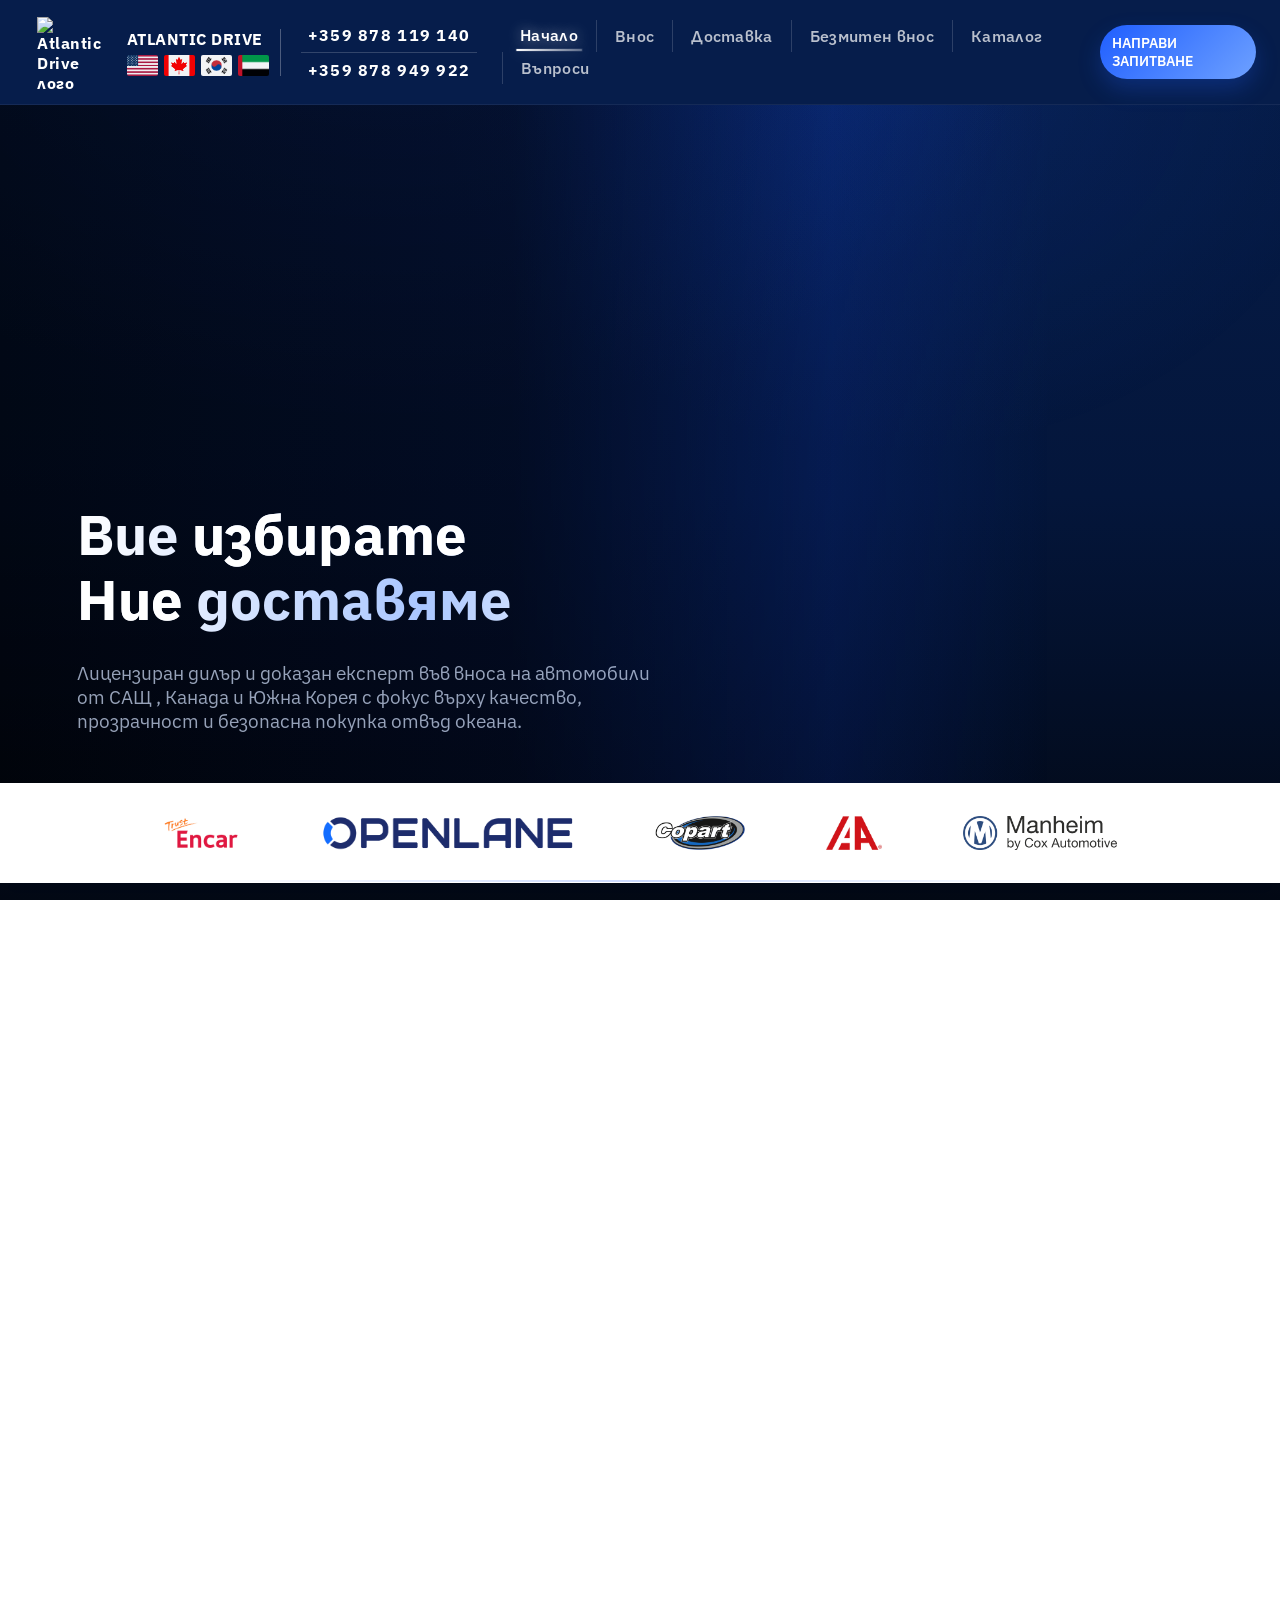
==== index.html @ a2f33e9f "Initial commit - AtlanticDrive Frontend" ====
﻿<!DOCTYPE html>
<html lang="bg" translate="no">
<head>
  <meta charset="utf-8" />
  <meta name="viewport" content="width=device-width, initial-scale=1" />

  <!-- Primary SEO (INDEX) -->
  <title>Atlantic Drive – Внос на автомобили от САЩ, Канада, Южна Корея и Дубай </title>
  <meta name="description" content="Atlantic Drive – внос на автомобили от САЩ, Канада, Южна Корея и ОАЕ. Проверка по VIN, калкулация на крайна цена, транспорт, митница, технотест и регистрация." />
  <meta name="robots" content="index,follow,max-image-preview:large,max-snippet:-1,max-video-preview:-1" />

  <!-- Language -->
  <meta http-equiv="content-language" content="bg" />
  <meta name="language" content="bg" />

  <!-- Canonical (HOME) -->
  <link rel="canonical" href="https://atlanticdrive.bg/" />

  <!-- Open Graph (Facebook/Messenger/Viber) -->
  <meta property="og:locale" content="bg_BG" />
  <meta property="og:type" content="website" />
  <meta property="og:site_name" content="Atlantic Drive" />
  <meta property="og:title" content="Atlantic Drive – Внос на автомобили от САЩ, Канада, Южна Корея и ОАЕ" />
  <meta property="og:description" content="Проверка по VIN, калкулация на крайна цена, транспорт, митница, технотест и регистрация. Внос под ключ." />
  <meta property="og:url" content="https://atlanticdrive.bg/" />
  <meta property="og:image" content="https://atlanticdrive.bg/Images/og-logo-neon-1200x630.png" />
  <meta property="og:image:secure_url" content="https://atlanticdrive.bg/Images/og-logo-neon-1200x630.png" />
  <meta property="og:image:type" content="image/png" />
  <meta property="og:image:width" content="1200" />
  <meta property="og:image:height" content="630" />

  <!-- Twitter -->
  <meta name="twitter:card" content="summary_large_image" />
  <meta name="twitter:title" content="Atlantic Drive – Внос на автомобили от САЩ, Канада, Южна Корея и ОАЕ" />
  <meta name="twitter:description" content="Проверка по VIN, калкулация на крайна цена, транспорт, митница, технотест и регистрация. Внос под ключ." />
  <meta name="twitter:image" content="https://atlanticdrive.bg/Images/og-logo-neon-1200x630.png" />

<!-- Icons / Theme -->
<link rel="icon" href="/favicon.ico" sizes="any" type="image/x-icon" />
<link rel="shortcut icon" href="/favicon.ico" type="image/x-icon" />
<link rel="icon" type="image/png" href="/favicon-32x32.png" sizes="32x32" />
<link rel="icon" type="image/png" href="/favicon-16x16.png" sizes="16x16" />
<link rel="apple-touch-icon" href="/apple-touch-icon.png" sizes="180x180" />
<link rel="manifest" href="/site.webmanifest" />
<meta name="theme-color" content="#0b0f14" />



  <!-- Performance: Fonts (еднократно) -->
  <link rel="preconnect" href="https://fonts.googleapis.com" />
  <link rel="preconnect" href="https://fonts.gstatic.com" crossorigin />
  <link href="https://fonts.googleapis.com/css2?family=IBM+Plex+Sans:wght@400;500;600;700&family=Inter:wght@400;600;800;900&display=swap" rel="stylesheet" />

  <!-- CSS -->
  <link rel="stylesheet" href="css/style.css?v=20260502-1224" />
  <link rel="stylesheet" href="css/vnos-po-porachka.css?v=20260502-1224" />

  <!-- Structured Data (JSON-LD) -->
  <script type="application/ld+json">
  {
    "@context": "https://schema.org",
    "@graph": [
      {
        "@type": "WebSite",
        "@id": "https://atlanticdrive.bg/#website",
        "name": "Atlantic Drive",
        "url": "https://atlanticdrive.bg/",
        "inLanguage": "bg"
      },
      {
        "@type": "Organization",
        "@id": "https://atlanticdrive.bg/#org",
        "name": "Atlantic Drive",
        "url": "https://atlanticdrive.bg/",
        "logo": {
          "@type": "ImageObject",
          "url": "https://atlanticdrive.bg/Images/LogoNeon.png"
        },
        "telephone": "+359878119140",
        "contactPoint": [
          {
            "@type": "ContactPoint",
            "telephone": "+359878119140",
            "contactType": "sales",
            "areaServed": "BG",
            "availableLanguage": ["bg"]
          }
        ],
        "sameAs": [
          "https://www.facebook.com/profile.php?id=61577808961262",
          "https://www.instagram.com/atlanticdrive.bg/"
        ]
      },
      {
        "@type": "AutoDealer",
        "@id": "https://atlanticdrive.bg/#dealer",
        "name": "Atlantic Drive",
        "url": "https://atlanticdrive.bg/",
        "image": "https://atlanticdrive.bg/Images/LogoNeon.png",
        "telephone": "+359878119140",
        "address": {
          "@type": "PostalAddress",
          "streetAddress": "кв. Горубляне, Софийски околовръстен път",
          "postalCode": "1000",
          "addressLocality": "София",
          "addressCountry": "BG"
        },
        "areaServed": [
          { "@type": "Country", "name": "Bulgaria" }
        ]
      },
      {
        "@type": "WebPage",
        "@id": "https://atlanticdrive.bg/#webpage",
        "name": "Atlantic Drive – Внос на автомобили",
        "url": "https://atlanticdrive.bg/",
        "isPartOf": { "@id": "https://atlanticdrive.bg/#website" },
        "about": { "@id": "https://atlanticdrive.bg/#dealer" },
        "inLanguage": "bg"
      }
    ]
  }
  </script>
</head>





<body>
<nav class="nav" role="navigation" aria-label="Главна навигация">
  <div class="nav-inner">
    <!-- Хамбургер бутон (вижда се само на телефон) -->
    <button class="nav-toggle" id="navToggle" aria-label="Отвори меню" aria-expanded="false" aria-controls="mobileMenu">
      <span></span>
      <span></span>
      <span></span>
    </button>

<!-- BRAND + PHONE (NEW STRUCTURE) -->
<div class="brand">
  <!-- Линк към началото (лого + име + флагове) -->
  <a class="brand-left" href="index.html#top">
    <div class="brand__logo brand__logo--img" aria-hidden="true">
      <img src="Images/LogoNeon.png" alt="Atlantic Drive лого">
    </div>

    <div class="brand-stack">
      <div class="brand__name">ATLANTIC&nbsp;DRIVE</div>

      <!-- Флагове ВЕЧЕ СА ПОД ИМЕТО -->
      <div class="brand-flags" aria-label="Държави">
        <img src="Images/USAFlag.webp" alt="САЩ" class="brand-flag">
        <img src="Images/canadaFlag.png" alt="Канада" class="brand-flag">
        <img src="Images/Korea.webp" alt="Южна Корея" class="brand-flag">
        <img src="Images/UAE.webp" alt="ОАЕ" class="brand-flag">
      </div>
    </div>
  </a>

  <div class="brand-phones" aria-label="Телефони за връзка">
    <a class="brand-phone" href="tel:+359878119140" aria-label="Обади се на +359 878 119 140">
      +359 878 119 140
    </a>
    <a class="brand-phone" href="tel:+359878949922" aria-label="Обади се на +359 878 949 922">
      +359 878 949 922
    </a>
  </div>
</div>


    <div class="menu" id="mobileMenu">
      <!-- 1) За нас -->
      <a href="index.html">Начало</a>
      <a href="vnos-po-porachka.html">Внос</a>
      <a href="dostavka-avtomobil.html">Доставка</a>
      <a href="bezmiten-vnos.html">Безмитен внос</a>
      <!-- 2) Внос на коли -->
      <a href="catalog.html">Каталог</a>

      <!-- 3) Въпроси -->
      <a href="#faq">Въпроси</a>
    </div>

    <!-- CTA -->
    <a class="cta" href="mailto:office@atlanticdrive.bg">НАПРАВИ ЗАПИТВАНЕ</a>
  </div>
</nav>


<!-- backdrop за мобилното меню -->
<div class="nav-backdrop" id="navBackdrop" hidden></div>

  <!-- HERO -->
  <header class="hero" id="top">
    <div class="hero__media" aria-hidden="true">
      <video
        id="heroVideo"
        class="hero-video"
        autoplay
        muted
        loop
        playsinline
        preload="metadata"
      >
        <source src="Images/vidu-video-3001451022504469.mp4" type="video/mp4">
      </video>
      <img class="hero-fallback" src="Images/hero-fallback.jpg" alt="Atlantic Drive – внос на автомобили">
      <div class="hero__scrim hero__scrim--split"></div>
      <div class="hero__media hero__media--cover" aria-hidden="true"></div>
    </div>

    <div class="hero__particles" aria-hidden="true">
      <span></span><span></span><span></span><span></span><span></span>
      <span></span><span></span><span></span><span></span><span></span>
    </div>

    <div class="hero__overlay">
      <div class="hero__copy">
        <h1 class="hero__h1">
          Вие <span>избирате<br> Ние</span> доставяме
        </h1>
        <p class="hero__lead">
          Лицензиран дилър и доказан експерт във вноса на автомобили от САЩ , Канада и Южна Корея с фокус върху качество, прозрачност и безопасна покупка отвъд океана.
        </p>
      </div>
    </div>
  </header>

  <!-- ✅ ЛЕНТА С ЛОГАТА НА АУКЦИОНИТЕ (точно под херото) -->
<section class="auction-strip" aria-label="Аукциони">
  <div class="auction-strip__inner">
    <!-- Смени src-овете с твоите реални файлове -->
    <img class="auction-strip__logo auction-strip__logo--encar" src="Images/auctions/viber_image_2026-04-27_21-42-04-893.png" alt="Encar" loading="lazy" decoding="async">
    <img class="auction-strip__logo" src="Images/auctions/viber_image_2025-12-20_12-50-32-731.png" alt="IAAI" loading="lazy" decoding="async">
    <img class="auction-strip__logo" src="Images/auctions/viber_image_2025-12-20_12-50-33-749.png" alt="Manheim" loading="lazy" decoding="async">
    <img class="auction-strip__logo" src="Images/auctions/viber_image_2025-12-20_12-50-34-277.jpg" alt="ADESA" loading="lazy" decoding="async">
    <img class="auction-strip__logo" src="Images/auctions/viber_image_2025-12-20_12-51-38-511.png" alt="OPENLANE" loading="lazy" decoding="async">
  </div>
</section>

  <!-- FILTERS (под hero) -->
  <section class="filters under-hero" aria-label="Филтриране на налични автомобили">
    <div class="filters-shell">
      <form id="searchForm" class="filters-row">
        <!-- Марка -->
        <label class="f-field" aria-label="Марка">
          <div class="f-select">
            <select id="make" name="makeId">
              <option value="">Марка</option>
            </select>
          </div>
        </label>

        <!-- Модел -->
        <label class="f-field" aria-label="Модел">
          <div class="f-select">
            <select id="model" name="modelId" disabled>
              <option value="">Модел</option>
            </select>
          </div>
        </label>

        <!-- Година от -->
        <label class="f-field" aria-label="Година от">
          <div class="f-select">
            <select id="yearFrom" name="yearFrom">
              <option value="">Година от</option>
              <option>2012</option><option>2014</option><option>2016</option>
              <option>2018</option><option>2020</option><option>2022</option>
              <option>2023</option><option>2024</option><option>2025</option>
            </select>
          </div>
        </label>

        <!-- Година до -->
        <label class="f-field" aria-label="Година до">
          <div class="f-select">
            <select id="yearTo" name="yearTo">
              <option value="">Година до</option>
              <option>2014</option><option>2016</option><option>2018</option>
              <option>2020</option><option>2022</option><option>2023</option>
              <option>2024</option><option>2025</option>
            </select>
          </div>
        </label>

        <!-- ACTIONS -->
        <div class="filters-actions">
          <button class="btn-f ghost" id="clearFilters" type="button">Изчисти</button>
          <button class="btn-f primary" id="applyFilters" type="submit">Търси</button>
        </div>
      </form>
    </div>
  </section>

  <!-- MAIN -->
  <main class="wrap">

    <!-- LISTINGS -->
    <section id="inventory" class="inventory">
      <header class="section-head section-head--xl">
        <h2>Нови обяви</h2>
        <span class="pill">Общо налични: <strong id="count">0</strong></span>
      </header>

      <div class="grid cards-grid" id="cards">
        <noscript>За да видиш обявите, активирай JavaScript.</noscript>
      </div>

      <div class="band">
        <div>
          <strong>Искаш кола по поръчка?</strong>
          <div class="desc">Остави контакт и ще се върнем с оферти и калкулация.</div>
        </div>
        <button type="button" class="btn js-open-contact">Заяви консултация</button>
      </div>
    </section>


    

<!-- 4) Premium Inspection Lab -->
<section class="vp-section vp-lab" id="vp-premium-check">
  <header class="vp-section-head">
    <p class="vp-kicker">Премиум проверка на място</p>
    <h2>Какво включва нашата премиум проверка на място в САЩ и Канада:</h2>
    <p>
      Избери точка върху автомобила и виж детайлите. Това е реалната проверка — не маркетинг снимки.
    </p>
  </header>

  <div class="vp-lab-shell js-animate-on-scroll" id="vpLab">
    <div class="vp-lab-grid">
      <!-- Radios (общ родител с ляво + дясно) -->
      <input class="vp-lab-tab" type="radio" name="lab" id="lab1" checked>
      <input class="vp-lab-tab" type="radio" name="lab" id="lab2">
      <input class="vp-lab-tab" type="radio" name="lab" id="lab3">
      <input class="vp-lab-tab" type="radio" name="lab" id="lab4">
      <input class="vp-lab-tab" type="radio" name="lab" id="lab5">
      <input class="vp-lab-tab" type="radio" name="lab" id="lab6">
      <input class="vp-lab-tab" type="radio" name="lab" id="lab7">

      <!-- ЛЯВО: голяма снимка + точки върху колата -->
    <div class="vp-lab-stage" id="vpLabStage" aria-label="Модули на проверката">
  <figure class="vp-lab-photo">
    <!-- Смени снимката ако искаш -->
    <img
      class="vp-lab-photo-img"
      src="Images/jordan-araya-WAzzE9_583w-unsplash.webp"
      alt="Автомобил за проверка"
    >
    <div class="vp-lab-scanline" aria-hidden="true"></div>
  </figure>

  <!-- Точки: позициите са в % (настрой ги според твоята снимка) -->
  <div class="vp-lab-tabs" role="tablist" aria-label="Модули на проверката">
    <label
      class="vp-lab-node"
      style="--x:20%;--y:10%;"
      for="lab1"
      role="tab"
      aria-controls="labPanel"
      tabindex="0"
      data-lab="1"
    >
      <span class="vp-lab-dot" aria-hidden="true"></span>
      <span class="vp-lab-node-txt">Видео на живо</span>
    </label>

    <label
      class="vp-lab-node"
      style="--x:72%;--y:18%;"
      for="lab2"
      role="tab"
      aria-controls="labPanel"
      tabindex="0"
      data-lab="2"
    >
      <span class="vp-lab-dot" aria-hidden="true"></span>
      <span class="vp-lab-node-txt">200-точков протокол</span>
    </label>

    <label
      class="vp-lab-node"
      style="--x:15%;--y:80%;"
      for="lab3"
      role="tab"
      aria-controls="labPanel"
      tabindex="0"
      data-lab="3"
    >
      <span class="vp-lab-dot" aria-hidden="true"></span>
      <span class="vp-lab-node-txt">Дъно / корозия</span>
    </label>

    <label
      class="vp-lab-node"
      style="--x:49%;--y:50%;"
      for="lab4"
      role="tab"
      aria-controls="labPanel"
      tabindex="0"
      data-lab="4"
    >
      <span class="vp-lab-dot" aria-hidden="true"></span>
      <span class="vp-lab-node-txt">Диагностика</span>
    </label>

    <label
      class="vp-lab-node"
      style="--x:13%;--y:46%;"
      for="lab5"
      role="tab"
      aria-controls="labPanel"
      tabindex="0"
      data-lab="5"
    >
      <span class="vp-lab-dot" aria-hidden="true"></span>
      <span class="vp-lab-node-txt">Козметика</span>
    </label>

    <label
      class="vp-lab-node"
      style="--x:45%;--y:74%;"
      for="lab6"
      role="tab"
      aria-controls="labPanel"
      tabindex="0"
      data-lab="6"
    >
      <span class="vp-lab-dot" aria-hidden="true"></span>
      <span class="vp-lab-node-txt">Системи</span>
    </label>

    <label
      class="vp-lab-node"
      style="--x:86%;--y:72%;"
      for="lab7"
      role="tab"
      aria-controls="labPanel"
      tabindex="0"
      data-lab="7"
    >
      <span class="vp-lab-dot" aria-hidden="true"></span>
      <span class="vp-lab-node-txt">Test drive</span>
    </label>
  </div>
</div>


      <!-- ДЯСНО: панел -->
   <div class="vp-lab-panel" id="labPanel" role="tabpanel" aria-live="polite">
  <article class="vp-lab-card panel panel--1">
    <div class="vp-lab-card-top">
      <span class="vp-lab-badge">Модул 01</span>
      <h3>• Жива видео връзка с нашия експерт директно при автомобила</h3>
    </div>
    <p>
      Не разчиташ на снимки, които често прикриват дефекти. В реално време виждаш автомобила от всички ъгли, чуваш звуците от двигателя, задаваш въпроси и получаваш показване на абсолютно всичко, което те интересува.
    </p>

    <div class="vp-lab-mini">
      <div class="vp-lab-mini-img vp-lab-mini-img--1" aria-hidden="true"></div>
      <div class="vp-lab-mini-txt">
        <strong>Какво печелиш:</strong>
        <span>реален оглед + реални отговори, без “удобни” снимки.</span>
      </div>
    </div>
  </article>

  <article class="vp-lab-card panel panel--2">
    <div class="vp-lab-card-top">
      <span class="vp-lab-badge">Модул 02</span>
      <h3>• 200-точкова инспекция по утвърден професионален протокол</h3>
    </div>
    <p>
      Експертът преминава през пълен чеклист от над 200 параметъра – двигател, трансмисия, електроника, окачване, охлаждане, течове, безопасност и др. Това е стандарт, който използват дилърските сертификационни програми.
    </p>

    <div class="vp-lab-mini">
      <div class="vp-lab-mini-img vp-lab-mini-img--2" aria-hidden="true"></div>
      <div class="vp-lab-mini-txt">
        <strong>Фокус:</strong>
        <span>систематично минаване, не “на око”.</span>
      </div>
    </div>
  </article>

  <article class="vp-lab-card panel panel--3">
    <div class="vp-lab-card-top">
      <span class="vp-lab-badge">Модул 03</span>
      <h3>• Проверка на дъното и ходовата част за ръжда, корозия и скрити дефекти</h3>
    </div>
    <p>
      Автомобилите от северните щати често имат корозия по пода, гредите и окачването. Ние проверяваме с камера и визуален оглед всяка зона, включително места, които продавачите обикновено не показват.
    </p>

    <div class="vp-lab-mini">
      <div class="vp-lab-mini-img vp-lab-mini-img--3" aria-hidden="true"></div>
      <div class="vp-lab-mini-txt">
        <strong>Критично за:</strong>
        <span>Канада / северни щати </span>
      </div>
    </div>
  </article>

  <article class="vp-lab-card panel panel--4">
    <div class="vp-lab-card-top">
      <span class="vp-lab-badge">Модул 04</span>
      <h3>• Пълна диагностика на всички модули + разчитане и анализ на всички ERROR кодове</h3>
    </div>

    <p>
      Експертът извършва OBD-сканиране на всички контролни модули (ECM, TCM, ABS, SRS и др.).
    </p>
    <p>Получаваш доклад дали грешките са:</p>
    <ul class="vp-lab-list">
      <li>– активни (налични в момента),</li>
      <li>– исторически,</li>
      <li>– критични или безопасни за игнориране.</li>
    </ul>
    <p>Това предотвратява покупка на автомобил със скрити електронни проблеми.</p>

    <div class="vp-lab-mini">
      <div class="vp-lab-mini-img vp-lab-mini-img--4" aria-hidden="true"></div>
      <div class="vp-lab-mini-txt">
        <strong>Резултат:</strong>
        <span>по-малко “изненади” след покупка.</span>
      </div>
    </div>
  </article>

  <article class="vp-lab-card panel panel--5">
    <div class="vp-lab-card-top">
      <span class="vp-lab-badge">Модул 05</span>
      <h3>• Детайлна проверка на козметичното състояние – интериор, екстериор, стъкла, фарове, гуми</h3>
    </div>

    <p>
      Оценяват се: боя, дебелина на слоевете (ако е възможно), следи от пребоядисване, драскотини, вдлъбнатини, състояние на седалки, волан, таван, пластмаси, всички бутони и механизми.
    </p>
    <p>Гумите се проверяват по DOT (година), равномерно износване и марка.</p>

    <div class="vp-lab-mini">
      <div class="vp-lab-mini-img vp-lab-mini-img--5" aria-hidden="true"></div>
      <div class="vp-lab-mini-txt">
        <strong>Важно:</strong>
        <span>козметиката често е скъп “дребен” ремонт.</span>
      </div>
    </div>
  </article>

  <article class="vp-lab-card panel panel--6">
    <div class="vp-lab-card-top">
      <span class="vp-lab-badge">Модул 06</span>
      <h3>• Проверка на работата на всяка една система: електроника, климатик, 4x4, асистенти, мултимедия</h3>
    </div>

    <p>Експертът преминава през целия функционал на автомобила:</p>
    <ul class="vp-lab-list">
      <li>– климатик/парно,</li>
      <li>– 4x4/ AWD системи,</li>
      <li>– асистенти като адаптивен круиз, lane assist, парктроник, камери,</li>
      <li>– аудио и мултимедия,</li>
      <li>– светлини, подгреви, седалки, стъкла.</li>
    </ul>
    <p>Всичко се тества един по един.</p>

    <div class="vp-lab-mini">
      <div class="vp-lab-mini-img vp-lab-mini-img--6" aria-hidden="true"></div>
      <div class="vp-lab-mini-txt">
        <strong>Фокус:</strong>
        <span>да няма “половината екстри не работят”.</span>
      </div>
    </div>
  </article>

  <article class="vp-lab-card panel panel--7">
    <div class="vp-lab-card-top">
      <span class="vp-lab-badge">Модул 07</span>
      <h3>• Test drive – не само на празен ход, а под реално натоварване</h3>
    </div>

    <p>Автомобилът се кара на път, за да се проверят:</p>
    <ul class="vp-lab-list">
      <li>– шумове от окачване, лагери, трансмисия</li>
      <li>– работа на скоростите</li>
      <li>– реакция на двигателя</li>
      <li>– спирачки и ABS</li>
      <li>– стабилност и вибрации</li>
    </ul>
    <p>Това е най-важната част, защото на празен ход 70% от проблемите не се виждат.</p>
  </article>
</div>

    </div>
  </div>
</section>



    <!-- STEPS -->
<section id="steps" class="steps">
  <div class="wrap">
    <h2 class="steps__title">Етапи на закупуване</h2>
    <ol class="steps__list">
      <li class="steps__item">
        <span class="steps__num" aria-hidden="true"></span>
        <span class="steps__rule" aria-hidden="true"></span>
        <div class="steps__content">
          <h3 class="steps__h">Безплатна консултация</h3>
          <p class="steps__p">Запознаване с процеса на внос от Северна Америка и определяне на нуждите и бюджета.</p>
        </div>
      </li>

      <li class="steps__item">
        <span class="steps__num" aria-hidden="true"></span>
        <span class="steps__rule" aria-hidden="true"></span>
        <div class="steps__content">
          <h3 class="steps__h">Подбор на качествени предложения</h3>
          <p class="steps__p">Селекция на най-добрите автомобили от доверени източници в САЩ и Канада.</p>
        </div>
      </li>

      <li class="steps__item">
        <span class="steps__num" aria-hidden="true"></span>
        <span class="steps__rule" aria-hidden="true"></span>
        <div class="steps__content">
          <h3 class="steps__h">Прецизна калкулация до България</h3>
          <p class="steps__p">Пълна сметка „до стотинка“ преди покупка — без скрити разходи.</p>
        </div>
      </li>

      <li class="steps__item">
        <span class="steps__num" aria-hidden="true"></span>
        <span class="steps__rule" aria-hidden="true"></span>
        <div class="steps__content">
          <h3 class="steps__h">Сключване на договор</h3>
          <p class="steps__p">Фиксиране на условията, цената и поетите ангажименти.</p>
        </div>
      </li>

      <li class="steps__item">
        <span class="steps__num" aria-hidden="true"></span>
        <span class="steps__rule" aria-hidden="true"></span>
        <div class="steps__content">
          <h3 class="steps__h">Покупка</h3>
          <p class="steps__p">Директна покупка или участие в търг от наше име — по избраната от клиента стратегия.</p>
        </div>
      </li>

      <li class="steps__item">
        <span class="steps__num" aria-hidden="true"></span>
        <span class="steps__rule" aria-hidden="true"></span>
        <div class="steps__content">
          <h3 class="steps__h">Подготовка за износ</h3>
          <p class="steps__p">Оформяне на документи в САЩ/Канада и избор на най-изгоден транспорт.</p>
        </div>
      </li>

      <li class="steps__item">
        <span class="steps__num" aria-hidden="true"></span>
        <span class="steps__rule" aria-hidden="true"></span>
        <div class="steps__content">
          <h3 class="steps__h">Митническо освобождаване в ЕС</h3>
          <p class="steps__p">Подготовка и входиране на нужни документи за митническо и данъчно освобождаване в ЕС от името на клиента.</p>
        </div>
      </li>

      <li class="steps__item">
        <span class="steps__num" aria-hidden="true"></span>
        <span class="steps__rule" aria-hidden="true"></span>
        <div class="steps__content">
          <h3 class="steps__h">Транспорт до България</h3>
          <p class="steps__p">Организация на автовоз или контейнер до посочения град.</p>
        </div>
      </li>

      <li class="steps__item">
        <span class="steps__num" aria-hidden="true"></span>
        <span class="steps__rule" aria-hidden="true"></span>
        <div class="steps__content">
          <h3 class="steps__h">Адаптация към европейски стандарти</h3>
          <p class="steps__p">Съдействие за Технотест, мигачи, стопове и всички изисквания за ЕС.</p>
        </div>
      </li>

      <li class="steps__item">
        <span class="steps__num" aria-hidden="true"></span>
        <span class="steps__rule" aria-hidden="true"></span>
        <div class="steps__content">
          <h3 class="steps__h">Регистрация в България</h3>
          <p class="steps__p">Помощ при номера, преглед, застраховка и финално въвеждане в експлоатация.</p>
        </div>
      </li>
    </ol>
  </div>
</section>


    <!-- ABOUT / BENEFITS -->
<section id="about" class="about about--minimal">
  <div class="wrap about-min__wrap">
    <header>
      <h2 class="about-min__title">
        Atlantic Drive
        <span class="about-min__subtitle">
        Пълно съдействие за внос на автомобили от САЩ и Канада
        </span>
      </h2>

      <p class="about-min__lead">
        Организираме целия процес от началото до края:
      </p>
    </header>
  </div>

  <div class="wrap benefits">
    <div class="benefits__grid">
      <!-- 1) Детайлна проверка и оценка преди покупка -->
      <article class="benefit-card">
        <div class="benefit-card__icon" aria-hidden="true">
          <svg width="28" height="28" viewBox="0 0 24 24" fill="none">
            <path d="M19 5L5 19" stroke="currentColor" stroke-width="2" stroke-linecap="round"/>
            <circle cx="7.5" cy="6.5" r="2.5" stroke="currentColor" stroke-width="2"/>
            <circle cx="16.5" cy="17.5" r="2.5" stroke="currentColor" stroke-width="2"/>
          </svg>
        </div>
        <h3 class="benefit-card__title">Детайлна проверка и оценка преди покупка</h3>
        <p class="benefit-card__txt"></p>
      </article>

      <!-- 2) Надежден транспорт и проследяване -->
      <article class="benefit-card">
        <div class="benefit-card__icon" aria-hidden="true">
          <svg width="28" height="28" viewBox="0 0 24 24" fill="none">
            <path d="M3 17l9 4 9-4-2-7H5l-2 7z" stroke="currentColor" stroke-width="2" fill="none"/>
            <path d="M7 10V7h10v3" stroke="currentColor" stroke-width="2" />
          </svg>
        </div>
        <h3 class="benefit-card__title">Надежден транспорт и проследяване</h3>
        <p class="benefit-card__txt"></p>
      </article>

      <!-- 3) Митническо освобождаване и документи -->
      <article class="benefit-card">
        <div class="benefit-card__icon" aria-hidden="true">
          <svg width="28" height="28" viewBox="0 0 24 24" fill="none">
            <path d="M6 3h12v18l-3-2-3 2-3-2-3 2V3z" stroke="currentColor" stroke-width="2" fill="none"/>
            <path d="M8 7h8M8 11h8M8 15h6" stroke="currentColor" stroke-width="2" stroke-linecap="round"/>
          </svg>
        </div>
        <h3 class="benefit-card__title">Митническо освобождаване и документи</h3>
        <p class="benefit-card__txt"></p>
      </article>

      <!-- 4) Адаптация към европейски стандарти -->
      <article class="benefit-card">
        <div class="benefit-card__icon" aria-hidden="true">
          <svg width="28" height="28" viewBox="0 0 24 24" fill="none">
            <circle cx="12" cy="14" r="7" stroke="currentColor" stroke-width="2"/>
            <path d="M12 14l3-3M9 3h6" stroke="currentColor" stroke-width="2" stroke-linecap="round"/>
          </svg>
        </div>
        <h3 class="benefit-card__title">Адаптация към европейски стандарти</h3>
        <p class="benefit-card__txt"></p>
      </article>

      <!-- 5) Съдействие с регистрация в България -->
      <article class="benefit-card">
        <div class="benefit-card__icon" aria-hidden="true">
          <svg width="28" height="28" viewBox="0 0 24 24" fill="none">
            <rect x="3" y="6" width="18" height="12" rx="2" stroke="currentColor" stroke-width="2"/>
            <path d="M6 12h6M14 12h4M6 15h4" stroke="currentColor" stroke-width="2" stroke-linecap="round"/>
          </svg>
        </div>
        <h3 class="benefit-card__title">Съдействие с регистрация в България</h3>
        <p class="benefit-card__txt"></p>
      </article>
    </div>
  </div>
</section>




    <!-- FAQ -->
<section id="faq" class="faq">
  <div class="wrap">
    <header class="section-head">
      <h2>Задавани въпроси</h2>
    </header>

    <div class="faq__list">
      <details class="faq__item" id="faq-why-usa">
        <summary class="faq__q">
          <span>Защо Америка?</span>
          <svg class="faq__icon" viewBox="0 0 24 24">
            <path d="M12 5v14M5 12h14" stroke="currentColor" stroke-width="2" stroke-linecap="round" />
          </svg>
        </summary>
        <div class="faq__a">
          <p>
            Вносът от САЩ е предпочитан, защото пазарът е огромен, автомобилите са отлично оборудвани и поддържани,
            а цените – значително по-добри от европейските.
          </p>
          <p>
            Огромният избор, прозрачната история (CarFax/AutoCheck) и достъпът до търгове и представителства
            позволяват да се намерят автомобили в отлично състояние на изключително конкурентни цени.
            В Америка получавате повече автомобил за по-малко пари.
          </p>
        </div>
      </details>

      <details class="faq__item" id="faq-why-canada">
        <summary class="faq__q">
          <span>Защо Канада?</span>
          <svg class="faq__icon" viewBox="0 0 24 24">
            <path d="M12 5v14M5 12h14" stroke="currentColor" stroke-width="2" stroke-linecap="round" />
          </svg>
        </summary>
        <div class="faq__a">
          <p>
            Канада е един от най-надеждните пазари за внос в България. Автомобилите там се поддържат стриктно,
            пътищата са добри, климатът е по-щадящ за каросерията в сравнение с много щати в САЩ,
            а голяма част от колите са купувани и обслужвани в официални представителства.
          </p>
          <p>
            Много българи предпочитат Канада заради високото качество, реалните километри и по-добре запазените екземпляри.
          </p>
        </div>
      </details>

      <details class="faq__item" id="faq-why-korea">
        <summary class="faq__q">
          <span>Защо Южна Корея?</span>
          <svg class="faq__icon" viewBox="0 0 24 24">
            <path d="M12 5v14M5 12h14" stroke="currentColor" stroke-width="2" stroke-linecap="round" />
          </svg>
        </summary>
        <div class="faq__a">
          <p>
            Южна Корея се превърна в един от най-добрите пазари за покупка на употребявани автомобили.
            Автомобилите в Корея се поддържат с подробна сервизна документация и ясна история.
          </p>
          <p>
            Ние проверяваме всичко предварително, за да знаеш какво купуваш.
          </p>
        </div>
      </details>

      <details class="faq__item" id="faq-why-ad">
        <summary class="faq__q">
          <span>Защо Atlantic Drive?</span>
          <svg class="faq__icon" viewBox="0 0 24 24">
            <path d="M12 5v14M5 12h14" stroke="currentColor" stroke-width="2" stroke-linecap="round" />
          </svg>
        </summary>
        <div class="faq__a">
          <p>
            Защото работим прозрачно и поставяме клиента преди сделката. Ако сметнем, че автомобилът не си заслужава –
            ще ви откажем вноса, вместо да ви продадем проблем.
          </p>
          <p>
            Даваме точна калкулация предварително, проверяваме детайлно автомобили от САЩ и Канада,
            предлагаме видео огледи на място, работим по договор с фиксирани условия и съдействаме
            от първия разговор до регистрацията в България.
          </p>
          <p>
            Atlantic Drive — партньор, а не посредник.
          </p>
        </div>
      </details>

      <details class="faq__item" id="faq-why-insurer">
        <summary class="faq__q">
          <span>Защо застраховател?</span>
          <svg class="faq__icon" viewBox="0 0 24 24">
            <path d="M12 5v14M5 12h14" stroke="currentColor" stroke-width="2" stroke-linecap="round" />
          </svg>
        </summary>
        <div class="faq__a">
          <p>
            Покупките от застрахователи в САЩ и Канада често са най-изгодните. Получавате автомобили
            с ясна, официално описана щета и реална сервизна история.
          </p>
          <p>
            Няма скрити удари, пренаписани титли или манипулирани километри. Застрахователите продават бързо
            и на реалистични цени, което позволява да се вземат качествени автомобили на отлична стойност.
          </p>
        </div>
      </details>

      <details class="faq__item" id="faq-delivery-time">
        <summary class="faq__q">
          <span>Какъв е срокът на доставка?</span>
          <svg class="faq__icon" viewBox="0 0 24 24">
            <path d="M12 5v14M5 12h14" stroke="currentColor" stroke-width="2" stroke-linecap="round" />
          </svg>
        </summary>
        <div class="faq__a">
          <p>Средният срок е около 2 месеца.</p>
          <ul>
            <li>От източното крайбрежие на САЩ автомобил може да пристигне и за малко над месец.</li>
            <li>От западното крайбрежие срокът е по-дълъг и може да достигне 60–90 дни, в зависимост от логистиката и натоварването на линиите.</li>
          </ul>
        </div>
      </details>
    </div>
  </div>
</section>


  </main>

  <!-- FOOTER -->
  <footer class="site-footer">
    <div class="wrap footer-inner">
      <!-- Ляво: бранд -->
      <div class="footer-left">
        <div class="footer-brand">ATLANTIC DRIVE</div>
        <p class="footer-text">Внос на автомобили от САЩ и Канада.</p>
        <div class="footer-contact">
          <span class="footer-label">Връзка с нас:</span>
          <div class="footer-phones" aria-label="Телефони за връзка">
            <a class="footer-phone" href="tel:+359878119140" aria-label="Обади се на +359 878 119 140">
              <span>+359 878 119 140</span>
            </a>
            <a class="footer-phone" href="tel:+359878949922" aria-label="Обади се на +359 878 949 922">
              <span>+359 878 949 922</span>
            </a>
          </div>
        </div>
      </div>

      <!-- Средно: офиси -->
      <div class="footer-nav">
        <span class="footer-label">Нашите офиси</span>
        <ul class="footer-links">
          <li><a href="https://www.google.com/maps/place/Atlantic+Drive+-+%D0%92%D0%BD%D0%BE%D1%81+%D0%BD%D0%B0+%D0%BA%D0%BE%D0%BB%D0%B8+%D0%BE%D1%82+%D0%A1%D0%90%D0%A9+%D0%B8+%D0%9A%D0%B0%D0%BD%D0%B0%D0%B4%D0%B0/@42.6450847,23.3267962,15z/data=!3m1!4b1!4m6!3m5!1s0x40aa857c9c699ad5:0xbdaa5c8555df3166!8m2!3d42.6450694!4d23.3370745!16s%2Fg%2F11mk9kcr7b?entry=ttu&amp;g_ep=EgoyMDI2MDQyMi4wIKXMDSoASAFQAw%3D%3D" target="_blank" rel="noopener">София – Студентски Комплекс, ул. „Професор Кирил Попов“ 38 Партер, 1700 София</a></li>
          <li><a href="https://www.google.com/maps/place/Atlantic+Drive+%D0%9A%D0%B0%D0%BF%D0%B0%D0%BD%D0%B0+-+%D0%92%D0%BD%D0%BE%D1%81+%D0%BD%D0%B0+%D0%BA%D0%BE%D0%BB%D0%B8+%D0%BE%D1%82+%D0%A1%D0%90%D0%A9+%D0%B8+%D0%9A%D0%B0%D0%BD%D0%B0%D0%B4%D0%B0/@42.1411414,24.7181357,15z/data=!4m6!3m5!1s0x14acd1ceed525629:0xf001e11cf477dcc!8m2!3d42.1483156!4d24.748941!16s%2Fg%2F11mm7t4j1f?entry=ttu&amp;g_ep=EgoyMDI2MDQyMi4wIKXMDSoASAFQAw%3D%3D" target="_blank" rel="noopener">Пловдив – Kapana, Center, ул. „Константин Стоилов“ 5, 4000 Пловдив</a></li>
          <li><a href="https://www.google.com/maps/search/?api=1&query=Atlantic%20Drive%20%D0%9F%D0%B0%D1%80%D0%BA%D0%B8%D0%BD%D0%B3%20-%20%D0%BA%D0%B2.%20%D0%93%D0%BE%D1%80%D1%83%D0%B1%D0%BB%D1%8F%D0%BD%D0%B5%2C%20%D0%A1%D0%BE%D1%84%D0%B8%D0%B9%D1%81%D0%BA%D0%B8%20%D0%BE%D0%BA%D0%BE%D0%BB%D0%BE%D0%B2%D1%80%D1%8A%D1%81%D1%82%D0%B5%D0%BD%20%D0%BF%D1%8A%D1%82%2C%201000%20%D0%A1%D0%BE%D1%84%D0%B8%D1%8F" target="_blank" rel="noopener">Паркинг – кв. Горубляне, Софийски околовръстен път, 1000 София</a></li>
        </ul>
      </div>

      <!-- Дясно: социални мрежи -->
      <div class="footer-right">
        <span class="footer-label">Последвай ни:</span>
        <div class="footer-social">
          <!-- Facebook -->
          <a href="https://www.facebook.com/profile.php?id=61577808961262"
             target="_blank" rel="noopener"
             aria-label="Facebook">
            <svg viewBox="0 0 24 24" width="18" height="18" aria-hidden="true">
              <path d="M13 21v-7h2.5L16 11h-3V9.2C13 8.5 13.2 8 14.3 8H16V5.3C15.3 5.2 14.5 5 13.6 5 11.4 5 10 6.3 10 8.9V11H8v3h2v7h3z"
                    fill="currentColor"/>
            </svg>
          </a>

          <!-- Instagram -->
          <a href="https://www.instagram.com/atlanticdrive.bg/"
             target="_blank" rel="noopener"
             aria-label="Instagram">
            <svg viewBox="0 0 24 24" width="18" height="18" aria-hidden="true">
              <rect x="3" y="3" width="18" height="18" rx="5" ry="5"
                    fill="none" stroke="currentColor" stroke-width="2"/>
              <circle cx="12" cy="12" r="4"
                      fill="none" stroke="currentColor" stroke-width="2"/>
              <circle cx="17" cy="7" r="1.2" fill="currentColor"/>
            </svg>
          </a>

          <!-- Viber групата -->
          <a href="https://invite.viber.com/?g2=AQAaOoCebDf4zVT0EzjmzOnTO9J52skYypKr6bxJ4LrDqJR0LybVtbddJgtjqrae"
             target="_blank" rel="noopener"
             aria-label="Viber канал">
            <svg viewBox="0 0 24 24" width="18" height="18" aria-hidden="true">
              <path d="M5 3h14a2 2 0 0 1 2 2v9.5a2 2 0 0 1-2 2H13l-3.5 3.5L9 16.5H5a2 2 0 0 1-2-2V5a2 2 0 0 1 2-2z"
                    fill="none" stroke="currentColor" stroke-width="2" stroke-linejoin="round"/>
              <path d="M9 8c.5 2 2 3.5 4 4m-1-5.5c.7.3 1.3.9 1.6 1.6M11 7c.4.2.8.6 1 1"
                    stroke="currentColor" stroke-width="1.8" stroke-linecap="round"/>
            </svg>
          </a>
        </div>
      </div>
    </div>
  </footer>

  <!-- FAB CONTACT -->
  <button class="fab-contact" id="fabContact" aria-label="За запитване">
    <svg viewBox="0 0 24 24" width="22" height="22" aria-hidden="true">
      <path d="M22 16.92v3a2 2 0 0 1-2.18 2 19.82 19.82 0 0 1-8.63-3.07A19.5 19.5 0 0 1 3.15 9.81 19.82 19.82 0 0 1 .08 1.18 2 2 0 0 1 2.06 0h3a2 2 0 0 1 2 1.72 12.66 12.66 0 0 0 .7 2.81 2 2 0 0 1-.45 2.11L6.2 9.63a16 16 0 0 0 8.17 8.17l3-1.11a2 2 0 0 1 2.11.45 12.66 12.66 0 0 0 2.81.7A2 2 0 0 1 22 16.92z" fill="currentColor"/>
    </svg>
  </button>

  <!-- Drawer + Backdrop -->
  <div class="cb-backdrop" id="cbBackdrop" hidden></div>
  <aside class="cb-drawer cb-drawer--center" id="cbDrawer" aria-hidden="true" aria-labelledby="cbTitle" role="dialog">
    <header class="cb-head">
      <h3 id="cbTitle">Бърза връзка</h3>
      <button class="cb-close" id="cbClose" aria-label="Затвори">&times;</button>
    </header>

    <form class="cb-form cb-form--segmented" id="cbForm" novalidate>
      <!-- Секция 1: Контакт -->
      <section class="cb-section">
        <header class="cb-section-head">
          <span class="cb-section-step">1</span>
          <div>
            <div class="cb-section-title">Контакти</div>
            <div class="cb-section-hинt">Къде и как да ви потърсим</div>
          </div>
        </header>

        <input type="hidden" id="cbOffice" value="AtlanticDrive - Горубляне" />

        <div class="cb-grid cb-grid--2">
          <label class="cb-field">
            <span class="cb-lbl">Име и фамилия *</span>
            <input type="text" id="cbName" required placeholder="Иван Иванов" autocomplete="name" />
            <small class="cb-err" aria-live="polite"></small>
          </label>

          <label class="cb-field">
            <span class="cb-lbl">Телефон *</span>
            <input type="tel" id="cbPhone" required placeholder="+359 8X XXX XXXX" autocomplete="tel" />
            <small class="cb-err" aria-live="polite"></small>
          </label>
        </div>

        <div class="cb-grid cb-grid--1">
          <label class="cb-field">
            <span class="cb-lbl">Имейл по желание</span>
            <input type="email" id="cbEmail" placeholder="client@email.com" autocomplete="email" />
            <small class="cb-err" aria-live="polite"></small>
          </label>
        </div>
      </section>

      <!-- Секция 2: Колата -->
      <section class="cb-section">
        <header class="cb-section-head">
          <span class="cb-section-step">2</span>
          <div>
            <div class="cb-section-title">Колата, която търсите</div>
            <div class="cb-section-hint">Марка, модел, година и бюджет</div>
          </div>
        </header>

        <div class="cb-grid cb-grid--2">
          <label class="cb-field">
            <span class="cb-lbl">Марка</span>
            <input type="text" id="cbBrand" placeholder="BMW / Audi / ..." />
          </label>

          <label class="cb-field">
            <span class="cb-lbl">Модел</span>
            <input type="text" id="cbModel" placeholder="530i / Q5 / ..." />
          </label>
        </div>

     <div class="cb-grid cb-grid--2">
          <label class="cb-field">
            <span class="cb-lbl">Година от</span>
            <input type="number" id="cbYear" min="1990" max="2100" placeholder="2016" />
          </label>

          <label class="cb-field">
            <span class="cb-lbl">Бюджет (макс.) в евро </span>
            <input type="number" id="cbBudget" placeholder="35 000 €" />
          </label>
        </div>

        <div class="cb-grid cb-grid--1">
          <label class="cb-field">
            <span class="cb-lbl">Кратко описание</span>
            <textarea id="cbDesc" rows="4" placeholder="Екстри..."></textarea>
          </label>
        </div>
      </section>

      <!-- Footer: бутони + бележка -->
      <footer class="cb-footer">
        <div class="cb-actions">
          <button type="button" class="btn ghost" id="cbCancel">Откажи</button>
          <button type="submit" class="btn">Изпрати заявка</button>
        </div>
        <p class="cb-note muted">
          Ще ви върнем обаждане възможно най-скоро.<br>
          Полетата със * са задължителни.
        </p>
      </footer>
    </form>
  </aside>

  <!-- Toast -->
  <div class="cb-toast" id="cbToast" role="status" aria-live="polite" hidden>
   Вашето запитване е изпратено успешно.Ще се свържем с вас в най-кратък срок!
  </div>

  <!-- JS -->
  <script src="./js/api.js?v=20260502-1224"></script>
  <script src="./js/index.js?v=20260502-1224"></script>
  <script>
    document.addEventListener('DOMContentLoaded', function () {
      const navToggle = document.getElementById('navToggle');
      const menu      = document.getElementById('mobileMenu');
      const backdrop  = document.getElementById('navBackdrop');

      if (!navToggle || !menu) return;

      function openMenu() {
        menu.classList.add('is-open');
        navToggle.classList.add('is-active');
        navToggle.setAttribute('aria-expanded', 'true');

        if (backdrop) {
          backdrop.hidden = false;
          backdrop.classList.add('is-visible');
        }
      }

      function closeMenu() {
        menu.classList.remove('is-open');
        navToggle.classList.remove('is-active');
        navToggle.setAttribute('aria-expanded', 'false');

        if (backdrop) {
          backdrop.classList.remove('is-visible');
          backdrop.hidden = true;
        }
      }

      function toggleMenu() {
        if (menu.classList.contains('is-open')) {
          closeMenu();
        } else {
          openMenu();
        }
      }

      navToggle.addEventListener('click', function (e) {
        e.preventDefault();
        toggleMenu();
      });

      if (backdrop) {
        backdrop.addEventListener('click', function () {
          closeMenu();
        });
      }

      menu.querySelectorAll('a').forEach(function (link) {
        link.addEventListener('click', function () {
          closeMenu();
        });
      });

      window.addEventListener('resize', function () {
        if (window.innerWidth > 768) {
          closeMenu();
        }
      });

      document.addEventListener('keydown', function (e) {
        if (e.key === 'Escape') {
          closeMenu();
        }
      });
    });
  </script>

  <!-- Контакт + анимации за тази страница -->
  <script>
    document.addEventListener('DOMContentLoaded', function () {
      const fab = document.getElementById('fabContact');

      function openContactDrawer(evt) {
        if (evt) evt.preventDefault();
        if (fab) fab.click();
      }

      document.querySelectorAll('.js-open-contact').forEach(function (btn) {
        btn.addEventListener('click', openContactDrawer);
      });

      const animatedBlocks = document.querySelectorAll('.js-animate-on-scroll');

      if ('IntersectionObserver' in window && animatedBlocks.length) {
        const observer = new IntersectionObserver(
          (entries, obs) => {
            entries.forEach((entry) => {
              if (entry.isIntersecting) {
                entry.target.classList.add('is-inview');
                obs.unobserve(entry.target);
              }
            });
          },
          {
            threshold: 0.15,
            rootMargin: '0px 0px -10% 0px'
          }
        );

        animatedBlocks.forEach((el) => observer.observe(el));
      } else {
        animatedBlocks.forEach((el) => el.classList.add('is-inview'));
      }
    });
  </script>

     <!-- ============================================================================================================================-->

<script>
document.addEventListener('DOMContentLoaded', () => {
  const stage = document.getElementById('vpLabStage');
  if (!stage) return;

  const img = stage.querySelector('.vp-lab-photo-img');
  const nodes = Array.from(stage.querySelectorAll('.vp-lab-node'));
  if (!img || !nodes.length) return;

  let activeNode = null;
  let calibrate = false;

  // Toggle calibration with Ctrl+K
  document.addEventListener('keydown', (e) => {
    if (e.ctrlKey && (e.key === 'k' || e.key === 'K')) {
      e.preventDefault();
      calibrate = !calibrate;
      stage.classList.toggle('is-calibrating', calibrate);
      activeNode = null;
      console.log(calibrate ? '[LAB] Calibration ON (click a node, then click image)' : '[LAB] Calibration OFF');
    }
    if (e.key === 'Escape' && calibrate) {
      calibrate = false;
      stage.classList.remove('is-calibrating');
      activeNode = null;
      console.log('[LAB] Calibration OFF');
    }
  });

  // Pick which node to move
  nodes.forEach((n) => {
    n.addEventListener('click', (e) => {
      if (!calibrate) return;
      e.preventDefault(); // prevent radio change while calibrating
      activeNode = n;
      nodes.forEach(x => x.classList.remove('is-picked'));
      n.classList.add('is-picked');
      console.log('[LAB] Picked:', n.getAttribute('for'));
    });
  });

  // Place node by clicking on image
  stage.addEventListener('click', (e) => {
    if (!calibrate || !activeNode) return;

    // if you clicked a node itself, ignore (node handler already ran)
    if (e.target.closest('.vp-lab-node')) return;

    const rect = stage.getBoundingClientRect();
    const x = ((e.clientX - rect.left) / rect.width) * 100;
    const y = ((e.clientY - rect.top) / rect.height) * 100;

    activeNode.style.setProperty('--x', x.toFixed(1) + '%');
    activeNode.style.setProperty('--y', y.toFixed(1) + '%');

    console.log(`[LAB] ${activeNode.getAttribute('for')} => --x:${x.toFixed(1)}%; --y:${y.toFixed(1)}%`);
  });
});
</script>

<style>
/* само за calibration UX */
#vpLabStage.is-calibrating{ outline: 2px dashed rgba(56,189,248,.7); outline-offset: 6px; }
#vpLabStage.is-calibrating .vp-lab-node{ cursor: crosshair; }
#vpLabStage .vp-lab-node.is-picked{
  border-color: rgba(56,189,248,0.95);
  box-shadow: 0 0 0 4px rgba(56,189,248,0.20), 0 16px 34px rgba(15,23,42,0.18);
}
</style>
  <!-- Всички .js-open-contact отварят същото, което и FAB бутонът -->
  <script>
    document.addEventListener('DOMContentLoaded', function () {
      const fab = document.getElementById('fabContact');
      if (!fab) return;

      function openContactDrawer(evt) {
        if (evt) evt.preventDefault();
        fab.click();
      }

      document.querySelectorAll('.js-open-contact').forEach(function (btn) {
        btn.addEventListener('click', openContactDrawer);
      });
    });
  </script>
</body>
</html>
---- css/style.css ----
﻿/* =========================================================
   ATLANTIC DRIVE � LIGHT/DARK TUNED
   ������� ����: #061d4b
   ������� 60/30/10:
   - 60% Primary:   #061d4b (��� / ��� / hero / ����� ����)
   - 30% Secondary: ��-������/������ ��� �� ������/���������
   - 10% Accent:    brand ������� (CTA/�������/�������)
   + �������� auction ����� ��� ������
   ========================================================= */

/* =========================================================
   1) CSS VARIABLES
   ========================================================= */
:root{
  /* 60/30/10 core */
  --primary:      #061d4b;   /* 60% */
  --primary-2:    #04163b;   /* ��-������ �� ��������� */
  --secondary:    #0b2c6a;   /* 30% */
  --secondary-2:  #123a86;   /* ������� */

  /* Blues (accent / 10%) */
  --brand:        #1f5eff;
  --brand-dark:   #0d36b8;
  --brand-light:  #6ea1ff;

  /* Accents */
  --accent:   #2aa1ff;
  --accent-2: #73c3ff;
  --mint:     #4be1ff;

  /* Base */
  --bg:    var(--primary);
  --bg-2:  var(--primary-2);
  --ink:   #eaf1ff;
  --muted: #c9d7ff;

  /* Section tints (������ ������) */
  --tint-steps: #eef3ff;
  --tint-about: #f8fbff;
  --tint-faq:   #ffffff;

  /* Glass */
  --glass-bg:         rgba(255,255,255,.92);
  --glass-bg-strong:  rgba(255,255,255,.96);
  --glass-border:     rgba(16,65,201,.16);
  --glass-ring:       rgba(31,94,255,.22);
  --shadow:           0 12px 36px rgba(40, 90, 220, .18);
  --radius:           22px;

  /* Hero heights */
  --hero-h-desktop: 87vh;
  --hero-h-mobile: 55vh;
}

/* =========================================================
   2) BASE / RESET
   ========================================================= */
*{ box-sizing:border-box }
html,body{ height:100% }

body {
  margin: 0;
  font-family: Inter, system-ui, -apple-system, Segoe UI, Roboto, Ubuntu, "Helvetica Neue", Arial, sans-serif;
  background: linear-gradient(180deg, var(--bg) 0%, var(--bg-2) 100%);
  color: #ffffff;
  -webkit-font-smoothing: antialiased;
  text-rendering: optimizeLegibility;
  overflow-x: hidden;
}

a{ color:inherit; text-decoration:none }

.wrap{
  max-width:1200px;
  margin:0 auto;
  padding:0 20px;
}

:focus-visible{
  outline:3px solid var(--brand);
  outline-offset:2px;
}

/* ���� ������ */
section{
  position:relative;
  padding: clamp(56px,6vw,84px) 0;
}
section + section{
  border-top:1px solid rgba(255,255,255,.06);
}

/* GRID utility */
.grid{
  display:grid;
  grid-template-columns:repeat(auto-fill, minmax(300px, 1fr));
  gap: clamp(18px, 2.2vw, 28px);
}

/* section heads */
.section-head{
  display:flex;
  align-items:flex-end;
  justify-content:space-between;
  gap:12px;
  margin-bottom:28px;
  flex-wrap:wrap;
}
.section-head h2{
  margin:0;
  font-size:clamp(32px,4.6vw,52px);
  line-height:1.05;
  letter-spacing:.3px;
  color:#ffffff;
  font-weight:900;
}
@media (max-width:520px){
  .section-head{
    flex-direction:column;
    align-items:flex-start;
  }
}

/* =========================================================
   3) TOP NAV
   ========================================================= */
.nav {
  position: fixed;
  top: 0;
  left: 0;
  right: 0;
  z-index: 100;
  padding: 8px 0px 8px 4px;
  background: var(--primary);
  backdrop-filter: blur(16px) saturate(130%);
  -webkit-backdrop-filter: blur(16px) saturate(130%);
  border-bottom: 1px solid rgba(255,255,255,.06);
}

.nav-inner{
  max-width: 1200px;
  margin: 0 auto;
  display: flex;
  align-items: center;
  justify-content: space-between;
  gap: 12px;
  width: 100%;
}

.brand {
  color: #ffffff;
  display: flex;
  align-items: center;
  gap: 12px;
  font-weight: 800;
  letter-spacing: .5px;
  padding: 8px 12px;
  background: rgb(255 255 255 / 0%);
  border: 1px solid rgb(16 65 201 / 0%);
  border-radius: 14px;
  transition: transform .12s ease;
}
.brand:hover{ transform:translateY(-1px) }

.brand__logo{
  width:80px;
  height:70px;
  border-radius:50%;
  display:grid;
  place-items:center;
  color:#fff;
  font-weight:900;
  background:linear-gradient(135deg, var(--brand-light), var(--brand-dark));
  box-shadow:0 6px 16px rgba(31,94,255,.28), inset 0 0 12px rgba(255,255,255,.35);
}

/* ������ ���� ������: */
.brand__logo--img{
  background: transparent;
  box-shadow: none;
}
.brand__logo--img img{
  width: 100%;
  height: 100%;
  object-fit: contain;
  display: block;
}

.menu{
  display:flex;
  flex-wrap:wrap;
  align-items:center;
  gap:0;
}

/* ������� � ������� */
.menu-item.has-submenu{
  position: relative;
  display: flex;
  align-items: stretch;
}

/* ������� ������� */
.menu > a, .menu-item > .menu-link {
  position: relative;
  display: flex;
  align-items: center;
  height: 32px;
  padding: 1px 18px;
  font-weight: 550;
  font-size: 16px;
  letter-spacing: .02em;
  color: #fff;
  background: transparent;
  border: 0;
  transition: color .12s ease-out;
}

/* ���������� ����� ����� ��� */
.menu > a + a,
.menu > a + .menu-item,
.menu-item + a,
.menu-item + .menu-item{
  border-left:1px solid rgba(255,255,255,.22);
}

/* underline */
.menu > a::after,
.menu-item > .menu-link::after{
  content:"";
  position:absolute;
  left:50%;
  bottom:6px;
  width:0;
  height:2px;
  background:linear-gradient(90deg,#fff 0%, rgb(255, 255, 255) 100%);
  border-radius:99px;
  transform:translateX(-50%);
  transition: width .18s ease-out;
}

/* hover */
.menu > a:hover,
.menu-item > .menu-link:hover{
  color:#fff;
  text-shadow:0 0 14px rgb(255, 255, 255);
}
.menu > a:hover::after,
.menu-item > .menu-link:hover::after{
  width:26px;
}

/* ������������ �� ���������� */
.menu:hover > a:not(:hover),
.menu:hover > .menu-item:not(:hover) > .menu-link{
  color:rgb(255, 255, 255);
  text-shadow:none;
}

/* DROPDOWN � ��� � ���� */
.submenu{
  position:absolute;
  left:0;
  top:calc(100% + 12px);
  min-width:230px;
  padding:6px 0;

  background: rgba(4, 22, 59, .88);
  backdrop-filter: blur(16px) saturate(130%);
  -webkit-backdrop-filter: blur(16px) saturate(130%);

  border-radius:0px 0px 14px 14px;
  border:1px solid rgba(255,255,255,.06);
  box-shadow:0 14px 32px rgba(0,0,0,.45);

  opacity:0;
  visibility:hidden;
  transform:translateY(0);
  transition:
    opacity .16s ease,
    visibility 0s linear .16s;
  z-index:200;
}

.submenu a{
  display:flex;
  align-items:center;
  padding:9px 18px;
  font-size:15px;
  font-weight:600;
  color:rgb(255, 255, 255);
  border:0;
  white-space:nowrap;
}
.submenu a + a{
  border-top:1px solid rgba(255,255,255,.10);
}
.submenu a:hover{
  background:rgba(255,255,255,.10);
}

/* ��������� �� ��������� */
.menu-item.has-submenu:hover > .submenu,
.menu-item.has-submenu:focus-within > .submenu{
  opacity:1;
  visibility:visible;
}

/* CTA */
.cta {
  padding: 9px 12px;
  border-radius: 999px;
  font-weight: 600;
  color: #fff;
  font-size: 14px;
  border: 0px solid transparent;
  cursor: pointer;
  background: linear-gradient(135deg, var(--brand), var(--brand-light));
  box-shadow: 0 10px 22px rgba(31, 94, 255, .25);
  transition: transform .08s ease, filter .15s ease;
}
.cta:hover{
  transform:translateY(-1px);
  filter:brightness(1.04);
}

/* ---- ������� ����� ---- */
.nav-toggle{
  display:none;
  width:38px;
  height:34px;
  border-radius:10px;
  border:1px solid rgba(255,255,255,.34);
  background:rgba(0,0,0,.35);
  backdrop-filter:blur(6px);
  -webkit-backdrop-filter:blur(6px);
  cursor:pointer;
  align-items:center;
  justify-content:center;
  gap:4px;
}
.nav-toggle span{
  width:18px;
  height:2px;
  background:#fff;
  display:block;
  transition:.18s;
}

@media (max-width:920px){
  .menu{
    position:fixed;
    top:58px;
    right:12px;
    left:12px;
    background: rgba(4, 22, 59, .92);
      -webkit-backdrop-filter: blur(12px);
  backdrop-filter: blur(12px);
    flex-direction:column;
    align-items:flex-start;
    gap:0;
    overflow:hidden;
    max-height:0;
    transition:max-height .25s ease;
  }

  /* ��� ���� ����� ������� �� JS */
  .nav.is-open .menu{
    max-height:380px;
  }
  .menu.is-open{
    max-height:380px;
  }

  .menu > a,
  .menu-item > .menu-link{
    width:100%;
    border-left:0;
    border-bottom:1px solid rgba(255,255,255,.06);
    height:auto;
    padding:12px 14px;
  }
  .menu > a:last-child{
    border-bottom:0;
  }

  .menu-item.has-submenu{
    flex-direction:column;
    width:100%;
  }
  .submenu{
    position:static;
    opacity:1;
    visibility:visible;
    transform:none;
    box-shadow:none;
    border-radius:0 0 12px 12px;
    border-top:1px solid rgba(255,255,255,.06);
    margin-left:8px;
    background: rgba(255,255,255,.06);
    padding:4px 0 6px;
    transition:none;
  }
  .submenu a{
    padding:8px 18px 8px 26px;
    font-size:14px;
  }

  .cta {
    margin: 10px 0px 12px;
    width: calc(100% - 28px);
    text-align: center;
    font-size: 11px;
    font-weight: 500;
    padding: 10px 10px;
  }

  .nav-toggle {
    display: flex;
    flex-direction: column;
  }

  .nav {
    padding: 5px 8px;
  }
  .nav-inner {
    gap: 0px;
  }
  .brand {
    font-size: 12px;
  }
}

/* =========================================================
   4) HERO
   ========================================================= */
.hero {
  width:120vw;
  max-width:100vw;
  margin:0 calc(50% - 50vw);
  position:relative;
  min-height: var(--hero-h-desktop);
  background:transparent;
}

/* ������ / ������� � ��-����� hero */
@media (max-width:900px){
.hero {
  width:120vw;
  max-width:100vw;
  margin:0 calc(50% - 50vw);
  position:relative;
  min-height: var(--hero-h-desktop);
  background:transparent;
}
}

/* ����� ����� ������ � ��� ��-����� */
@media (max-width:560px){
  .hero{
    min-height: 45vh;
  }
}

.hero__media{
  position:relative;
  height:100%;
  min-height:inherit;
  transform:translateZ(0);
}

/* ������� ����� */
.hero__particles{
  position:absolute;
  inset:0;
  pointer-events:none;
  overflow:hidden;
  z-index:1;
}
.hero__particles span{
  position:absolute;
  width:12px;
  height:12px;
  border-radius:50%;
  background:radial-gradient(circle at 30% 30%, #fff, var(--brand) 66%);
  opacity:.12;
  filter:blur(.5px);
  animation:float 14s linear infinite;
}
.hero__particles span:nth-child(odd){
  animation-duration:18s;
  width:10px;
  height:10px;
  opacity:.10;
}
@keyframes float{
  from{ transform:translateY(0) }
  50%{ transform:translateY(-16px) }
  to{ transform:translateY(0) }
}

/* ����� / fallback */
.hero__media img.hero-fallback{
  position:absolute;
  inset:0;
  width:100%;
  height:100%;
  object-fit:cover;
  filter:saturate(1.05) brightness(.98);
  display:none;
}
.hero__media video{
  position:absolute;
  inset:0;
  width:100%;
  height:100%;
  object-fit:cover;
  object-position:center;
  filter:saturate(1.05) brightness(.98);
}
@media (prefers-reduced-motion: reduce){
  .hero__media video{ display:none }
  .hero__media .hero-fallback{ display:block }
}

/* scrim */
.hero__scrim{
  position:absolute;
  inset:0;
  z-index:2;
  background:
    radial-gradient(60% 80% at 70% 10%, rgba(31,94,255,.10) 0%, rgba(31,94,255,0) 60%),
    linear-gradient(180deg, rgba(255,255,255,.06) 0%, rgba(255,255,255,.14) 40%, rgba(6,46,160,.14) 100%);
}
.hero__scrim--split{
  background:
    linear-gradient(90deg, rgba(0,0,0,.65) 0%, rgba(2,7,23,.65) 40%, rgba(12,52,180,.18) 65%, rgba(4,17,57,0) 82%),
    radial-gradient(60% 80% at 70% 10%, rgba(31,94,255,.10) 0%, rgba(31,94,255,0) 60%);
}
@media (max-width: 560px){
  .hero__scrim--split{
    background:
      linear-gradient(
        90deg,
        rgba(0,0,0,0.85) 0%,
        rgba(0,0,0,0.55) 40%,
        rgba(0,0,0,0.20) 75%,
        rgba(0,0,0,0.00) 100%
      );
  }
}

/* overlay content */
.hero__overlay{
  position:absolute;
  inset:0;
  display:grid;
  align-items:self-end;
  grid-template-columns: 1.05fr .95fr;
  gap:28px;
  padding: clamp(16px, 3.5vw, 36px) 6%;
  z-index:3;
}
@media(max-width:900px){
  .hero__overlay{
    grid-template-columns: 1fr;
    gap:18px;
    padding-top: 8vh;
    padding-bottom: 20px;
  }
}

@keyframes reveal-up{
  from{ opacity:0; transform: translateY(12px)}
  to{ opacity:1; transform:none }
}
@keyframes reveal-right{
  from{opacity:0; transform: translateX(16px)}
  to{opacity:1; transform:none}
}

/* ===== generic REVEAL helpers ===== */
.reveal{
  opacity:0;
  transform: translateY(16px);
  transition:
    opacity .55s ease,
    transform .55s cubic-bezier(.2,.8,.2,1),
    filter .4s ease;
  will-change: opacity, transform;
}
.reveal.reveal--right{ transform: translateX(18px) }
.reveal.reveal--scale{ transform: translateY(8px) scale(.96) }
.reveal.is-visible{ opacity:1; transform:none }
.reveal.reveal--scale.is-visible{ transform: translateY(0) scale(1) }

.hero__copy{
  color:#eaf1ff;
  max-width:100%;
}
.hero__h1 {
  margin: 0 0 28px;
  font-size: clamp(24px, 5.4vw, 56px);
  line-height: 1.17;
  background: linear-gradient(90deg, #ffffff 0%, #a9c6ff 60%, #ffffff 100%);
  -webkit-background-clip: text;
  background-clip: text;
  color: transparent;
  animation: reveal-up .5s ease both;
}
.hero__h1 span{ color:#fff }
.hero__lead{
  margin:0 0 14px;
  font-size: clamp(12px, 1.5vw, 19px);
  color: rgba(213, 228, 255, .70);
  animation: reveal-up .5s .06s ease both;
}

/* =========================================================
   4.1) AUCTION STRIP (��� ������)
   ========================================================= */
.auction-strip{
  background:#ffffff;
  border-top:1px solid rgba(16,65,201,.10);
  border-bottom:1px solid rgba(16,65,201,.10);
  padding: 34px 0;
}
.auction-strip__inner{
  max-width:1200px;
  margin:0 auto;
  padding:0 20px;
  display:flex;
  align-items:center;
  justify-content:center;
  gap: 7%;
  flex-wrap:wrap;
}
.auction-strip__logo{
  height: 34px;
  width: auto;
  display:block;
  object-fit:contain;
  filter: saturate(1.02);
  opacity:.96;
}
@media (max-width: 560px){
  .auction-strip{ padding: 10px 0; }
  .auction-strip__inner{ gap: 12px; }
  .auction-strip__logo{ height: 14px; }
  .auction-strip__logo--encar{ height: 20px; }
}
/* =========================================================
   5) FILTERS � ���� field/inputs
   ========================================================= */
.field {
  display: flex;
  flex-direction: column;
  gap: 4px;
  padding: 8px 10px;
  background: #ffffffed;
  border: 1px solid rgba(16, 65, 201, .14);
  border-radius: 10px;
  transition: border-color .15s, box-shadow .15s, background-color .15s;
  position: relative;
  cursor: pointer;
}
.field:hover{ border-color: rgba(16,65,201,.22) }
.field:focus-within{
  border-color: var(--brand);
  box-shadow: 0 0 0 2px rgba(31,94,255,.14);
  background:#fcfdff;
}
label.field{ pointer-events:auto }
.lbl{
  font-size:10px;
  line-height:1;
  letter-spacing:.6px;
  text-transform:uppercase;
  color:#6c88cc;
  font-weight:600;
}
.select-wrap{ position:relative; width:100% }
.select-wrap select{
  appearance:none;
  width:100%;
  border:0;
  outline:0;
  background:transparent;
  font-size:14px;
  line-height:1.35;
  color:#0b2b6b;
  font-weight:500;
  padding:6px 26px 6px 0;
  min-height:38px;
  cursor:pointer;
  display:block;
}
.select-wrap::after{
  content:"";
  position:absolute;
  right:8px;
  top:50%;
  transform:translateY(-50%);
  border-left:5px solid transparent;
  border-right:5px solid transparent;
  border-top:6px solid #9eb8ff;
  opacity:.9;
  pointer-events:none;
}
.price-input,
.field input[type="number"],
.field input[type="text"]{
  width:100%;
  border:0;
  outline:0;
  background:transparent;
  font-size:14px;
  line-height:1.35;
  color:#0b2b6b;
  font-weight:500;
  padding:6px 0 4px;
  min-height:38px;
}

/* ===== HERO FILTERS CARD ===== */
.filters-card {
  justify-self: end;
  width: min(560px, 100%);
  border-radius: 18px;
  overflow: hidden;
  background: rgb(255 255 255 / 35%);

  -webkit-backdrop-filter: blur(6px);
  backdrop-filter: blur(6px);

  box-shadow: 0 18px 40px rgba(31, 94, 255, .22);
  border: 1px solid var(--glass-border);
  animation: reveal-right .55s .12s cubic-bezier(.2, .8, .2, 1) both;
  z-index: 4;
}

.filters-card__form{
  display:grid;
  grid-template-columns: repeat(2, minmax(160px,1fr));
  gap:10px;
  padding:14px;
}
.filters-card__actions{
  grid-column: 1 / -1;
  display:grid;
  grid-template-columns: 1fr 1fr;
  gap:10px;
  margin-top:2px;
}
@media (max-width: 900px){
  .filters-card__form{ grid-template-columns: 1fr 1fr }
}
@media (max-width: 560px){
  .filters-card__form{ grid-template-columns: 1fr }
  .filters-card__actions{ grid-template-columns: 1fr }

  .hero__h1 { margin: 0 0 10px; }
  .hero__lead { margin: 0 0 3px; }
}

/* =========================================================
   FILTERS (glass / liquid)
   ========================================================= */
.filters{
  position: sticky;
  top: 64px;
  z-index: 60;
  margin: 22px auto 0;
}

/* ?? ���� ���������� �� auction strip: �������� �� �� � ����������� */
.filters.under-hero{
  position:relative;
  margin-top: 18px;
  margin-bottom:20px;
  z-index:40;
}
@media (max-width:980px){
  .filters.under-hero{ margin-top: -24%; }
}

/* �����/������� */
.filters-shell{
  max-width:1200px;
  margin:0 auto;
  padding:0 20px;
}

.filters-row {
  display: grid;
  grid-template-columns: repeat(4, minmax(180px, 1fr));
  gap: 14px;
  align-items: stretch;
  background: linear-gradient(180deg, var(--secondary) 0%, var(--primary) 100%);
  backdrop-filter: blur(10px) saturate(120%);
  -webkit-backdrop-filter: blur(10px) saturate(120%);
  border-radius: 26px;
  padding: 14px;
  border: 1px solid rgba(255,255,255,.06);
}

/* ���� */
.f-field {
  display: flex;
  flex-direction: column;
  gap: 6px;
  min-width: 0;
  background: rgba(255,255,255,.06);
  border: 1px solid rgba(255,255,255,.08);
  border-radius: 18px;
  padding: 12px 14px 10px;
  transition: border-color .15s, box-shadow .15s, background-color .15s;
}
.f-field:hover{ border-color: rgba(255,255,255,.14) }
.f-field:focus-within{
  border-color: rgba(31,94,255,.38);
  box-shadow: 0 0 0 3px rgba(31,94,255,.12);
  background: rgba(255,255,255,.10);
}

/* ������ � select */
.f-lbl{
  font-size:11px;
  letter-spacing:.55px;
  text-transform:uppercase;
  color: rgba(233, 241, 255, .85);
  font-weight:800;
}
.f-select{ position:relative }
.f-select select{
  width:100%;
  min-height:36px;
  border:0;
  outline:0;
  background:transparent;
  font-size:14px;
  font-weight:600;
  color:#ffffff;
  padding:4px 24px 4px 0;
  appearance:none;
  cursor:pointer;
}
.f-select::after{
  content:"";
  position:absolute;
  right:6px;
  top:50%;
  transform:translateY(-50%);
  border-left:5px solid transparent;
  border-right:5px solid transparent;
  border-top:6px solid rgba(233,241,255,.85);
  opacity:.95;
  pointer-events:none;
}

/* ������ */
.filters-actions{
  grid-column: 1 / -1;
  display:grid;
  grid-template-columns: 220px 1fr;
  gap:14px;
  margin-top:2px;
}
.btn-f{
  border:none;
  border-radius:18px;
  font-weight:800;
  cursor:pointer;
  height:48px;
}
.btn-f.ghost{
  background: rgba(255,255,255,.92);
  color:#2858ca;
  border:1px solid rgba(255,255,255,.14);
  box-shadow: 0 6px 16px rgba(0,0,0,.12);
}
.btn-f.ghost:hover{
  background:#ffffff;
  border-color: rgba(31,94,255,.26);
}
.btn-f.primary{
  background: linear-gradient(90deg, var(--brand) 0%, #4c8bff 100%);
  color:#fff;
  box-shadow: 0 14px 28px rgba(31,94,255,.25);
}
.btn-f.primary:hover{ filter: brightness(1.04) }

/* ����������� � ������ */
@media (max-width: 1024px){
  .filters-row {
    grid-template-columns: repeat(2, minmax(0, 1fr));
    gap: 10px;
    border-radius: 22px;
    padding: 12px;
    margin-top: 14px;
  }
  .filters-actions{
    grid-column: 1 / -1;
    grid-template-columns: 180px 1fr;
  }

  /* �� ������ ����� �� ������� �������� ������ �� �������� */
  .f-field {
    border: 1px solid rgba(31, 94, 255, .10);
    padding: 2px 11px 2px;
  }
  .f-select select {
    font-weight: 500;
  }
  .f-lbl{
    color:#6a8ad0;
  }
  .f-select::after{
    border-top-color:#9eb8ff;
  }
}

/* ����������� � ������� */
@media (max-width: 560px){
  .filters-shell{ padding: 0 14px; }

  .filters-row {
    grid-template-columns: repeat(2, minmax(0,1fr));
    gap: 10px;
    border-radius: 22px;
    padding: 12px;
    margin-top: 0;
  }

  .filters-actions{
    grid-column: 1 / -1;
    grid-template-columns: 1fr;
    gap:10px;
    margin-top:4px;
  }

  .btn-f {
    height: 32px;
    font-size: 14px;
    font-weight: 500;
  }
}

/* ���� ����� */
.filters-row::after{
  content:"";
  grid-column: 1 / -1;
  height:0;
  box-shadow: 0 26px 40px rgba(31,94,255,.16);
  border-radius:inherit;
}

/* =========================================================
   7) LISTINGS / CARDS
   ========================================================= */
.cards-grid{
  display:grid;
  grid-template-columns:repeat(auto-fill, minmax(300px, 1fr));
  gap: clamp(18px, 2.2vw, 28px);
  align-items: stretch;
  width: 100%;
}
@media (min-width: 1200px){
  .cards-grid{
    grid-template-columns: repeat(auto-fill, minmax(280px, 1fr));
  }
}
@media (max-width: 560px){
  .cards-grid{ grid-template-columns: 1fr }
}

.card{
  position:relative;
  display:flex;
  flex-direction:column;
  background:#fff;
  border:1px solid rgba(16,65,201,.10);
  border-radius:14px;
  overflow:hidden;
  box-shadow:0 8px 28px rgba(17,39,152,.08);
  transform:translateY(10px) scale(.992);
  opacity:0;
  transition:
    transform .35s cubic-bezier(.2,.8,.2,1),
    opacity .35s ease,
    box-shadow .25s ease,
    border-color .25s ease;
}
.card.visible{
  transform:none;
  opacity:1;
}
.card:hover{
  transform:translateY(-2px);
  box-shadow:0 16px 36px rgba(17,39,152,.12);
  border-color:rgba(16,65,201,.16);
}
.card:focus-within{
  box-shadow:0 0 0 3px var(--glass-ring);
}

.card__media{
  position:relative;
  aspect-ratio:16/9;
  overflow:hidden;
  flex:0 0 auto;
  border-bottom:1px solid rgba(16,65,201,.08);
}
.card__media img{
  width:100%;
  height:100%;
  object-fit:cover;
  transform:scale(1.01);
  transition:transform .4s cubic-bezier(.2,.8,.2,1), filter .25s ease;
  filter:saturate(1.02) contrast(1.02);
}
.card:hover .card__media img{ transform:scale(1.02) }

.badge{
  position:absolute;
  top:10px;
  left:10px;
  background: rgba(255,255,255,.96);
  border: 1px solid rgba(16,65,201,.12);
  color: #1e4ca0;
  padding: 6px 10px;
  border-radius: 999px;
  font-size: 12px;

  -webkit-backdrop-filter: blur(6px);
  backdrop-filter: blur(6px);

  font-weight: 700;
}


.card__body{
  padding:16px 16px 20px;
  display:flex;
  flex-direction:column;
  gap:18px;
  flex:1 1 auto;
}
.title{
  margin:0;
  font-weight:800;
  font-size:20px;
  color:#0b2b6b;
  line-height:1.15;
  letter-spacing:.2px;
}
.meta, .specs {
  display: flex;
  flex-wrap: wrap;
  gap: 8px;
  margin-top: -19px;
  display: none;
}
.meta span,
.specs span {
  display: inline-flex;
  align-items: center;
  padding: 2px 9px;
  border-radius: 999px;
  background: #e7efff;
  color: #3657b5;
  font-size: 13px;
  font-weight: 600;
  line-height: 1.2;
  white-space: nowrap;
}

.row{
  display:flex;
  align-items:center;
  gap:12px;
  justify-content:space-between;
}
.price{
  font-weight:700;
  color:var(--brand);
  font-size:20px;
}
.tag{
  padding:4px 8px;
  border-radius:999px;
  background:#f6f9ff;
  border:1px solid rgba(16,65,201,.12);
  color:#1e4ca0;
  font-size:12px;
  line-height:1;
  display: none;
}

.btn {
  padding: 11px 74px;
  border-radius: 12px;
  color: #fff;
  background: linear-gradient(135deg, #0048ffc2, #659bff);
  border: 0px solid transparent;
  cursor: pointer;
  box-shadow: 0 8px 20px rgba(31, 94, 255, .18);
  transition: filter .2s ease;
}
.btn:hover{ filter:brightness(1.05) }
.btn.ghost {
  background: #ffffffab;
  color: #2b65e6;
  border: 1px solid rgba(16, 65, 201, .16);
  box-shadow: none;
  display: none;
}
.btn.ghost:hover{
  border-color:var(--brand);
  background:#f7faff;
}

/* band */
.band{
  margin-top:24px;
  padding:22px;
  background:linear-gradient(90deg, rgba(255,255,255,.94) 0%, rgba(255,255,255,.84) 100%);
  border:1px solid rgba(16,65,201,.14);
  border-radius:18px;
  display:flex;
  gap:16px;
  align-items:center;
  justify-content:space-between;

  -webkit-backdrop-filter: blur(8px);
  backdrop-filter: blur(8px);
}

.band .desc{ color: rgb(255 255 255 / 56%);}
@media (max-width:700px){
  .band{ display: none; }
  .meta, .specs { margin-top: 0px; }
}

/* ===== MOBILE CARDS ===== */
@media (max-width: 600px){
  .cards-grid{
    display: flex;
    flex-direction: row;
    overflow-x: auto;
    gap: 14px;
    padding: 0 14px 6px;
    scroll-snap-type: x mandatory;
    -webkit-overflow-scrolling: touch;
  }

  .card{
    border-radius: 12px;
    box-shadow: 0 6px 18px rgba(17,39,152,.09);
    flex: 0 0 82vw;
    max-width: 82vw;
    scroll-snap-align: start;
  }

  .card__body{
    padding: 12px 12px 16px;
    gap: 8px;
  }

  .title{ font-size: 17px; }

  .meta span,
  .specs span{
    font-size: 11px;
    padding: 2px 7px;
  }

  .price{ font-size: 20px; }

  .btn{
    font-size: 13px;
    padding: 7px 10px;
    min-height: 34px;
  }

  .card .row{
    display: grid !important;
    grid-template-columns: 1fr;
    gap: 8px;
    align-items: stretch;
  }
    .card .row .price {
        margin: 0;
        width: 100%;
        display: flex;
        align-content: center;
        align-items: center;
        gap: 10px;
        margin-top: 16px;
    }

  .card .row > .btn{
    width: 100%;
    display: block;
    text-align: center;
  }

  .card .row .actions,
  .card .row .buttons,
  .card .row .btn-group{
    grid-column: 1 / -1;
    display: grid;
    grid-template-columns: 1fr;
    gap: 8px;
  }
  .card .row .actions .btn,
  .card .row .buttons .btn,
  .card .row .btn-group .btn{
    width: 100%;
    display:block;
    min-height: 34px;
    padding: 7px 10px;
    text-align: center;
  }

  .card .btn-consult{
    display: none !important;
  }
}

@media (max-width: 360px){
  .card__body{ padding: 16px 14px 14px; gap: 10px }
  .title{ font-size: 16.5px }
  .btn{ min-height: 36px; padding: 7px 10px; font-size: 13.5px }
}

/* =========================================================
   8) STEPS
   ========================================================= */
.steps{
  padding: clamp(56px,6vw,96px) 0;
  position:relative;
  background: #eef3ff00
}
.steps::before{
  content:"";
  position:absolute;
  inset:0;
  pointer-events:none;
  opacity:.06;
  background-image:
    radial-gradient(circle at 25% 25%, #9fb7ff 1px, transparent 1px),
    radial-gradient(circle at 75% 75%, #9fb7ff 1px, transparent 1px);
  background-size: 48px 48px, 48px 48px;
  mask: linear-gradient(#000, transparent 18%);
}
.steps .wrap{ position:relative; z-index:1 }

.steps__title{
  margin:0 0 clamp(18px,2.4vw,28px);
  font-size: clamp(28px,4.4vw,56px);
  line-height:1.05;
  font-weight:900;
  letter-spacing:.2px;
  color:#ffffff;
}
.steps__list{
  counter-reset: s;
  display:grid;
  gap: clamp(16px,2vw,22px);
  margin:0;
  padding: clamp(6px,1vw,10px) 0 0;
  list-style:none;
}
.steps__item{
  counter-increment: s;
  display:grid;
  align-items:center;
  grid-template-columns: 76px minmax(120px, 26vw) 1fr;
  gap: clamp(12px,2vw,22px);
  min-height: 90px;
  opacity:0;
  transform: translateY(10px);
  transition: opacity .5s ease, transform .5s ease;
}
.steps__item.is-visible{
  opacity:1;
  transform:none;
}
    .card__body {
        padding: 8px 16px 32px;
        display: flex;
        gap: 18px;
        flex: 1 1 auto;
        flex-direction: column;
        justify-content: space-between;
    }
.steps__num{
  display:grid;
  place-items:center;
  font-weight:900;
  font-size: clamp(32px,5.2vw,64px);
  color:#26324f;
  transform: translateY(4px) scale(.96);
  transition: transform .5s cubic-bezier(.2,.8,.2,1), color .5s;
}
.steps__num::before{ content: counter(s) }
.steps__item.is-visible .steps__num{
  transform:none;
  color:#ffffff54;
}
.steps__rule{
  position:relative;
  height:2px;
  border-radius:2px;
  background: repeating-linear-gradient(90deg, rgba(31,94,255,.35) 0 12px, transparent 12px 22px);
  overflow:hidden;
  display: none;
}
.steps__rule::after{
  content:"";
  position:absolute;
  inset:0;
  background: linear-gradient(90deg, var(--accent-2), var(--brand));
  transform-origin:left center;
  transform:scaleX(0);
  transition: transform .9s cubic-bezier(.2,.8,.2,1);
  box-shadow: 0 0 0 1px rgba(16,65,201,.06) inset;
  display: none;
}
.steps__item.is-visible .steps__rule::after{ transform:scaleX(1) }
.steps__content{
  display:grid;
  gap:6px;
  padding: 12px 0;
}
.steps__h{
  margin:0;
  font-size: clamp(18px,2.4vw,28px);
  font-weight:800;
  color:#ffffffe3;
}
.steps__p{
  margin:0;
  font-size:16px;
  color:#bbbbbbad;
  max-width: 70ch;
}
.steps__item:nth-child(1) .steps__rule::after{ transition-delay:.05s }
.steps__item:nth-child(2) .steps__rule::after{ transition-delay:.12s }
.steps__item:nth-child(3) .steps__rule::after{ transition-delay:.18s }
.steps__item:nth-child(4) .steps__rule::after{ transition-delay:.24s }
.steps__item:nth-child(5) .steps__rule::after{ transition-delay:.30s }
.steps__item:nth-child(6) .steps__rule::after{ transition-delay:.36s }

@media (max-width:900px){
  .steps__item{
    grid-template-columns: 56px 1fr;
    grid-template-rows: auto auto;
    align-items:start;
  }
  .steps__rule{
    grid-column: 1 / -1;
    height:2px;
    margin:6px 0;
  }
  .steps__title {
    width: 104%;
    text-align: center;
  }
}
@media (max-width:560px){
  .steps__num{ font-size:40px }
  .steps__h { font-size: 20px; width: 253px; }
  .steps__p{ font-size:14px; }
}

/* =========================================================
   9) ABOUT + BENEFITS
   ========================================================= */
.about--minimal{
  position: relative;
  padding: clamp(56px, 7.4vw, 120px) 0;
  overflow: clip;
  background: linear-gradient(180deg, var(--tint-about) 0%, #ffffff 100%);
}
.about--minimal::before{
  content:"";
  position:absolute;
  inset:auto -20% -40% -20%;
  height: 42vh;
  background: radial-gradient(50% 60% at 50% 0%, rgba(110,161,255,.14), rgba(110,161,255,0) 65%);
  filter: blur(22px);
  z-index:0;
}
.about-min__wrap{
  position: relative;
  z-index: 1;
  display: grid;
  grid-template-columns: 1.1fr .9fr;
  gap: clamp(18px, 5vw, 56px);
  align-items: end;
}
@media (max-width: 980px){
  .about-min__wrap{
    grid-template-columns: 1fr;
    align-items: start;
  }
}
.about-min__title{
  margin: 0 0 10px;
  font-size: clamp(34px, 6vw, 68px);
  line-height: 1.02;
  font-weight: 900;
  letter-spacing: .2px;
  background: linear-gradient(90deg, #bad3ff 0%, #a4acbe 55%, #bad3ff 100%);
  -webkit-background-clip:text;
  background-clip:text;
  color: transparent;
}

.about-min__subtitle{
  display:block;
  font-size:22px;
  font-weight:525;
  margin-bottom:12%;
  margin-top:16px;
  color:#3c66c0;
}

.about-min__lead{
  margin: 0;
  max-width: 70ch;
  font-size: clamp(16px, 1.6vw, 20px);
  color: #3c66c0;
  margin-bottom: -13px;
}
.about-min__stat {
  justify-self: start;
  align-self: center;
  display: grid;
  gap: 6px;
  padding: 18px 20px;
  border-radius: 18px;
  background: var(--glass-bg-strong);
  border: 1px solid var(--glass-border);
  box-shadow: 0 18px 40px rgba(31, 94, 255, .14);
  margin-bottom: 90px;
}
.about-min__num{
  font-weight: 900;
  font-size: clamp(32px, 5vw, 56px);
  line-height: 1;
  letter-spacing: .2px;
  color: var(--brand);
}
.about-min__lbl{
  color:#3c66c0;
  font-weight: 700;
  font-size: 13px;
  text-transform: uppercase;
  letter-spacing: .6px;
}
@media (prefers-reduced-motion: reduce){
  .about-min__num{ transition: none }
}

.about--minimal .benefits{
  padding:0;
  margin-top: clamp(22px, 3vw, 36px);
}
.benefits__grid{
  display:grid;
  grid-template-columns: repeat(3, minmax(240px,1fr));
  gap: clamp(14px, 2vw, 22px);
}
@media (max-width: 980px){
  .benefits__grid{ grid-template-columns: repeat(2, minmax(220px,1fr)) }
}
@media (max-width: 560px){
  .benefits__grid{ grid-template-columns: 1fr }
}
.benefit-card{
  display:grid;
  grid-template-rows: auto auto 1fr;
  gap:8px;
  padding:18px;
  border-radius:18px;
  background: var(--glass-bg);
  border:1px solid var(--glass-border);
  box-shadow: 0 10px 28px rgba(17,39,152,.08);
  transition: transform .2s, box-shadow .2s, border-color .2s, background .2s;
  margin: 0 12px 0 12px;
}
.benefit-card:hover{
  transform: translateY(-2px);
  background: var(--glass-bg-strong);
  border-color: rgba(16,65,201,.20);
  box-shadow: 0 16px 36px rgba(17,39,152,.12);
}
.benefit-card__icon{
  width:42px;
  height:42px;
  border-radius:12px;
  display:grid;
  place-items:center;
  background:#fff;
  border:1px solid rgba(16,65,201,.16);
  color: var(--brand);
  box-shadow: 0 6px 16px rgba(31,94,255,.14);
}
.benefit-card__title{
  margin:6px 0 0;
  font-size:17px;
  line-height:1.2;
  font-weight:800;
  color:#113a8a;
}
.benefit-card__txt{
  margin:0;
  color:#3c66c0;
  font-size:14px;
}

.about-min__note{
  margin: clamp(18px, 2.2vw, 24px) 12px 0;
  max-width: 70ch;
  font-size: 14px;
  color: #3c66c0;
}

/* =========================================================
   10) FAQ
   ========================================================= */
.faq{
  padding: clamp(56px,6vw,96px) 0;
  background:linear-gradient(180deg, var(--tint-faq) 0%, #f9fbff 100%);
}
.faq .section-head h2{ color:#0b2b6b }

.faq__list{
  display:grid;
  grid-template-columns: repeat(2, minmax(280px,1fr));
  gap: clamp(12px,2vw,18px);
}
@media (max-width:900px){
  .faq__list{ grid-template-columns:1fr }
}
.faq__item{
  border:1px solid var(--glass-border);
  border-radius:14px;
  background: var(--glass-bg);
  box-shadow:0 10px 26px rgba(17,39,152,.08);
  overflow:hidden;
  transition: border-color .2s ease, background .2s ease, box-shadow .2s ease;
}
.faq__item[open]{
  background:var(--glass-bg-strong);
  border-color: rgba(16,65,201,.22);
  box-shadow:0 16px 34px rgba(17,39,152,.12);
}
.faq__q{
  list-style:none;
  display:flex;
  align-items:center;
  justify-content:space-between;
  gap:14px;
  padding:14px 16px;
  cursor:pointer;
    -webkit-user-select:none;
  font-weight:800;
  color:#113a8a;
}
.faq__q::-webkit-details-marker{ display:none }
.faq__icon{
  width:22px;
  height:22px;
  flex:0 0 auto;
  color:var(--brand);
  transition: transform .25s ease;
}
.faq__item[open] .faq__icon{ transform: rotate(45deg) }
.faq__a{
  padding: 0 16px 14px 16px;
  color:#3c66c0;
  font-size:15px;
  line-height:1.5;
  display:grid;
  grid-template-rows: 0fr;
  transition:grid-template-rows .26s ease;
}
.faq__item[open] .faq__a{ grid-template-rows: 1fr }
.faq__a > *{ overflow:hidden }

@media (prefers-reduced-motion: reduce){
  .faq__icon{ transition:none }
  .faq__a{ transition:none }
}

/* =========================================================
   11) FAB CONTACT
   ========================================================= */
.fab-contact{
  position:fixed;
  right:18px;
  bottom:22px;
  z-index:1000;
  display:inline-flex;
  align-items:center;
  gap:10px;
  padding: 10px;
  border-radius:999px;
  color:#fff;
  font-weight:800;
  border:1px solid transparent;
  cursor:pointer;
  background:linear-gradient(135deg, var(--brand), var(--brand-light));
  box-shadow:0 14px 26px rgba(31,94,255,.28);
  transition: transform .12s ease, filter .15s ease, box-shadow .2s ease, right .2s ease, bottom .2s ease;
  will-change: transform;
}
.fab-contact:hover{
  transform:translateY(-2px);
  filter:brightness(1.04);
}
.fab-contact:active{
  transform:translateY(0) scale(.99);
}
.fab-contact svg{ display:block }
.fab-contact__lbl{ display:none }
@media (min-width:560px){
  .fab-contact__lbl{ display:inline }
}
@keyframes fab-pulse{
  0%{ box-shadow:0 14px 26px rgba(31,94,255,.28) }
  50%{ box-shadow:0 18px 34px rgba(31,94,255,.34) }
  100%{ box-shadow:0 14px 26px rgba(31,94,255,.28) }
}
.fab-contact{ animation: fab-pulse 2.8s ease-in-out infinite }

@media (max-width:420px){
  .fab-contact{
    right:14px;
    bottom:16px;
  }
}
.fab-contact.is-hidden{
  opacity:0;
  transform: translateY(8px) scale(.96);
  pointer-events:none;
}

/* =========================================================
   12) CALLBACK DRAWER + BACKDROP + TOAST
   ========================================================= */
.cb-backdrop{
  position: fixed;
  inset: 0;
  z-index: 990;

  background: rgba(8,18,58,.38);

  /* blur �� ��������, ����� �� ��������� */
  -webkit-backdrop-filter: blur(2px);
  backdrop-filter: blur(2px);

  /* fallback (��� ���� backdrop-filter) */
  opacity: 0;
  transition: opacity .25s ease;
}

.cb-backdrop.is-on{ opacity:1 }
.cb-backdrop[hidden]{ display:none }

.cb-drawer{
  position:fixed;
  z-index:995;
  right:16px;
  bottom:16px;
  width:min(520px, calc(100vw - 24px));
  max-height:min(84vh, 720px);
  display:grid;
  grid-template-rows:auto 1fr;
  background: var(--glass-bg-strong);
  border:1px solid var(--glass-border);
  border-radius:18px;
  box-shadow: 0 22px 48px rgba(17,39,152,.22);
  overflow:hidden;
  transform: translateY(18px) scale(.98);
  opacity:0;
  transition: transform .28s cubic-bezier(.2,.8,.2,1), opacity .28s ease;
}
.cb-drawer.is-on{
  transform:none;
  opacity:1;
}
.cb-drawer[aria-hidden="true"]{
  pointer-events:none;
}
@media (max-width:720px){
  .cb-drawer{
    left:12px;
    right:12px;
    bottom:12px;
    width:auto;
    height:min(92vh, 680px);
    border-radius:20px;
  }
}

/* header */
.cb-head{
  display:flex;
  align-items:center;
  justify-content:space-between;
  gap:10px;
  padding:14px 16px;
  background: linear-gradient(180deg,#ffffff 0%, #f6f9ff 100%);
  border-bottom:1px solid rgba(16,65,201,.12);
}
.cb-head h3{
  margin:0;
  font-weight:900;
  letter-spacing:.2px;
  color:#0b2b6b;
}
.cb-close{
  all:unset;
  cursor:pointer;
  width:36px;
  height:36px;
  border-radius:12px;
  display:grid;
  place-items:center;
  background:#fff;
  border:1px solid rgba(16,65,201,.16);
  color:#2b65e6;
}
.cb-close:hover{
  border-color:var(--brand);
  background:#f7faff;
}

/* ����� ���� �� ������� */
.cb-form{
  padding:14px 16px;
  display:grid;
  gap:12px;
  overflow:auto;
}

/* ������������ ����� */
.cb-form.cb-form--segmented{
  padding: 16px 18px 18px;
  display: flex;
  flex-direction: column;
  gap: 16px;
  background: linear-gradient(180deg,#f5f8ff 0%, #ffffff 45%, #f5f8ff 100%);
}

/* ������ / ������ */
.cb-section{
  background: #ffffff;
  border-radius: 18px;
  border: 1px solid var(--glass-border);
  box-shadow: 0 12px 30px rgba(17,39,152,.09);
  padding: 14px 16px 16px;
  display: flex;
  flex-direction: column;
  gap: 12px;
  margin-bottom: 8px;
}
.cb-section-head{
  display: flex;
  align-items: center;
  gap: 10px;
  padding-bottom: 6px;
  border-bottom: 1px solid rgba(16,65,201,.08);
  margin-bottom: 6px;
}
.cb-section-step{
  width: 28px;
  height: 28px;
  border-radius: 999px;
  display: grid;
  place-items: center;
  font-weight: 800;
  font-size: 14px;
  color: #fff;
  background: linear-gradient(135deg, var(--brand), var(--brand-light));
  box-shadow: 0 6px 16px rgba(31,94,255,.28);
}
.cb-section-title{
  font-weight: 800;
  font-size: 15px;
  color: #0b2b6b;
}
.cb-section-hint{
  font-size: 12px;
  color: #6c88cc;
}

/* grid-���������� */
.cb-grid{
  display: grid;
  gap: 10px;
}
.cb-grid--1{ grid-template-columns: 1fr; }
.cb-grid--2{ grid-template-columns: repeat(2, minmax(0, 1fr)); }
@media (max-width: 640px){
  .cb-grid--2{ grid-template-columns: 1fr; }
}

/* ������ */
.cb-field{
  display: flex;
  flex-direction: column;
  gap: 6px;
}
.cb-lbl{
  font-size:11px;
  letter-spacing:.6px;
  text-transform:uppercase;
  color:#6c88cc;
  font-weight:700;
}

/* input / textarea / select */
.cb-field input,
.cb-field textarea,
.cb-field select{
  padding:11px 40px 11px 12px;
  border-radius:12px;
  border:1px solid var(--glass-border);
  background:#ffffff;
  color:#0b2b6b;
  font-size:14px;
  font-weight:500;
  outline:none;
  transition: border-color .15s, box-shadow .15s, background .15s;
  appearance:none;
  -webkit-appearance:none;
  -moz-appearance:none;
}

.cb-field select{
  background-image:
    url("data:image/svg+xml;utf8,<svg xmlns='http://www.w3.org/2000/svg' width='18' height='18' viewBox='0 0 24 24' fill='none' stroke='%230c1431' stroke-width='2' stroke-linecap='round' stroke-linejoin='round'><polyline points='6 9 12 15 18 9'/></svg>");
  background-repeat:no-repeat;
  background-position:right 12px center;
  background-size:18px 18px;
}

.cb-field input:hover,
.cb-field textarea:hover,
.cb-field select:hover{
  border-color: rgba(16,65,201,.26);
}
.cb-field input:focus,
.cb-field textarea:focus,
.cb-field select:focus{
  border-color: var(--brand);
  box-shadow:0 0 0 3px var(--glass-ring);
  background:#fcfdff;
}

/* ������ */
.cb-err{
  color:#d13b3b;
  min-height: 14px;
  font-size:12px;
}

/* footer �� ������� */
.cb-footer{
  margin-top: 4px;
  padding-top: 8px;
  border-top: 1px solid rgba(16,65,201,.08);
  display: flex;
  flex-direction: column;
  gap: 8px;
}
.cb-actions{
  display:flex;
  gap:10px;
  justify-content:flex-end;
}
.cb-actions .btn{
  min-height:42px;
  font-weight:800;
}
.cb-actions .btn.ghost{ background:#fff }
.cb-note{
  margin:0;
  font-size:12px;
  color:#6c88cc;
}

/* toast */
.cb-toast{
  position:fixed;
  left:50%;
  bottom:18px;
  z-index:1200;
  transform:translateX(-50%) translateY(12px);
  padding:10px 14px;
  border-radius:12px;
  color:#0b2b6b;
  font-weight:800;
  background:#fff;
  border:1px solid rgba(16,65,201,.18);
  box-shadow:0 16px 34px rgba(17,39,152,.18);
  opacity:0;
  transition: transform .28s cubic-bezier(.2,.8,.2,1), opacity .28s ease;
}
.cb-toast.is-on{
  opacity:1;
  transform:translateX(-50%);
}

/* motion reduce */
@media (prefers-reduced-motion: reduce){
  .fab-contact,
  .cb-drawer,
  .cb-backdrop,
  .cb-toast{
    transition:none;
    animation:none;
  }
}

/* =========================================================
   13) ������� � ���������� ������ �� �������
   ========================================================= */
.cb-field select option,
.office-select option,
.f-select select option,
.select-wrap select option{
  background:#ffffff;
  color:#0b2b6b;
  font-size:14px;
  padding:6px 10px;
}
.cb-field select option[disabled],
.office-select option[disabled],
.f-select select option[disabled],
.select-wrap select option[disabled]{
  color:#9ca3af;
  background:#f3f4ff;
}

/* IE fix */
.cb-field select::-ms-expand,
.select-wrap select::-ms-expand{
  display:none;
}

/* ===================== FOOTER ===================== */
.site-footer {
  margin-top: 40px;
  padding: 18px 0 22px;
  background: var(--primary-2);
  color: #e5e7eb;
  border-top: 1px solid rgba(255, 255, 255, 0.12);
}

.footer-inner {
  display: flex;
  align-items: center;
  justify-content: space-between;
  gap: 16px;
  flex-wrap: wrap;
  font-size: 13px;
}

.footer-brand {
  font-weight: 800;
  letter-spacing: .08em;
  font-size: 13px;
  text-transform: uppercase;
}

.footer-text {
    margin: 4px 0 22px;
    color: rgba(233, 241, 255, .70);
    font-size: 13px;
}

.footer-right {
  display: flex;
  align-items: center;
  gap: 10px;
  flex-wrap: wrap;
}

.footer-label {
  font-size: 12px;
  color: rgba(233,241,255,.60);
}

.footer-social {
  display: flex;
  align-items: center;
  gap: 8px;
}

.footer-social a {
  width: 34px;
  height: 34px;
  border-radius: 999px;
  display: grid;
  place-items: center;
  background: rgba(255,255,255,0.06);
  border: 1px solid rgba(255,255,255,0.14);
  color: #e5e7eb;
  transition: background .15s ease, transform .12s ease, box-shadow .15s ease, border-color .15s ease;
}

.footer-social a:hover {
  background: #1f5eff;
  border-color: #60a5fa;
  box-shadow: 0 8px 22px rgba(37, 99, 235, 0.45);
  transform: translateY(-1px);
}

.footer-social svg { display: block; }

@media (max-width: 640px) {
  .footer-inner {
    flex-direction: column;
    align-items: flex-start;
  }
}
.footer-links {
  list-style: disc;
  margin: 6px 0 0;
  padding-left: 1.2rem;
}
.footer-links li {
  margin-bottom: 4px;
  line-height: 1.4;
}

/* ================== ������� ���� (� ���� ����) ================== */
@media (max-width: 920px){
  .menu{
    position: fixed;
    top: 58px;
    left: 0;
    right: auto;

    width: 78vw;
    max-width: 320px;

    display: flex;
    flex-direction: column;
    align-items: stretch;
    gap: 0;

    padding: 0;
    background: rgba(4, 22, 59, .96);

    border-radius: 0 16px 16px 0;
    border-right: 1px solid rgba(31,94,255,0.55);
    border-bottom: 1px solid rgba(31,94,255,0.40);
    box-shadow: 0 14px 32px rgba(15,23,42,0.8);

    max-height: 0;
    opacity: 0;
    pointer-events: none;
    overflow: hidden;

    transition: max-height .22s ease-out,
                opacity .18s ease-out;
    z-index: 200;
  }

  .menu.is-open{
    max-height: 260px;
    opacity: 1;
    pointer-events: auto;
  }

  .menu > a,
  .menu-item > .menu-link{
    position: relative;
    width: 100%;
    padding: 10px 16px;
    font-size: 14px;
    font-weight: 600;
    color: #e5e7eb;
    border-bottom: 1px solid rgba(30,64,175,0.45);
  }

  .menu > a:last-child{
    border-bottom: 0;
  }

  .menu > a:hover,
  .menu-item > .menu-link:hover{
    background: rgba(255,255,255,.06);
    color: #ffffff;
  }

  .menu-item.has-submenu{
    flex-direction: column;
    width: 100%;
  }

  .submenu{
    position: static;
    margin: 0;
    padding: 4px 0 8px;
    background: transparent;
    border-radius: 0 0 16px 0;
    border-top: 0;
    box-shadow: none;
  }

  .submenu a {
    position: relative;
    padding: 6px 18px 6px 30px;
    font-size: 13px;
    margin-bottom: 10px;
    font-weight: 500;
    color: #cbd5ff;
    border: 0;
  }

  .submenu a + a{
    border-top: 1px solid rgba(30,64,175,0.28);
  }

  .submenu a::before{
    content: "�";
    position: absolute;
    left: 18px;
    top: 50%;
    transform: translateY(-50%);
    font-size: 12px;
    color: #9ca3ff;
  }

  .submenu a:hover{
    background: rgba(255,255,255,.06);
    color: #ffffff;
  }

  .cta{
    margin: 10px 0 12px;
    width: calc(100% - 28px);
    text-align: center;
    font-size: 11px;
    font-weight: 500;
    padding: 8px 10px;
  }

  .nav-toggle{
    display:flex;
    flex-direction:column;
  }
}

/* ================== BACKDROP ================== */
.nav-backdrop{
  position: fixed;
  inset: 0;
  z-index:90;
  background: rgba(3,7,18,0.18);
  opacity: 0;
  pointer-events: none;
  transition: opacity .18s ease-out;
  backdrop-filter: none !important;
  -webkit-backdrop-filter: none !important;
}

.nav-backdrop.is-visible{
  opacity: 1;
  pointer-events: auto;
}

/* ����� ������� � ������� ������ ������ �������� ���� (��������� ��� nested @media) */
@media (max-width: 480px) {
  .cb-drawer.cb-drawer--center {
    position: fixed;
    top: 50%;
    left: 50%;
    transform: translate(-50%, -50%);
    right: auto;
    bottom: auto;

    width: calc(100vw - 24px);
    max-height: 15vh;

    display: flex;
    flex-direction: column;
    border-radius: 22px;

    overflow-y: auto;
  }

  .cb-drawer.cb-drawer--center .cb-head {
    padding: 8px 16px;
    flex: 0 0 auto;
  }

  .cb-drawer.cb-drawer--center .cb-form {
    flex: 1 1 auto;
    min-height: 0;
    overflow-y: auto;
  }

  .cb-drawer.cb-drawer--center > :not(.cb-head) {
    padding: 14px 18px 16px;
    display: block;
  }
}

/* ����� ������: ����� ���� ����� ����� "����� ��" */
.cb-contacts--call-only{
  display: block;
  padding: 16px 18px 18px;
}
.cb-call-only{ width: 100%; }
.btn-call-full{
  width: 100%;
  display: block;
  text-align: center;
  padding: 14px 12px;
  font-size: 17px;
  font-weight: 800;
  border-radius: 14px;
}

.brand-flags {
  display: inline-flex;
  align-items: center;
  gap: 6px;
  font-size: 11px;
  text-transform: uppercase;
}
.brand-flag {
  width: 32px;
  height: 18px;
  object-fit: cover;
  border-radius: 2px;
}

/* NAV full-width � ���� �� ������� */
@media (min-width: 921px) {
  .nav-inner {
    max-width: none;
    width: 100%;
    margin: 0;
    padding: 0 24px;
  }
  .nav { padding: 8px 0; }
}

/* ����� ����� �������� � ������ ��������� */
@media (max-width: 400px) {
  .brand-flag{ display: none; }
}

/* ================== CB FORM VALIDATION STATES ================== */
.cb-field.has-error input,
.cb-field.has-error select,
.cb-field.has-error textarea{
  border-color: #d13b3b !important;
  box-shadow: 0 0 0 3px rgba(209, 59, 59, 0.16);
  background: #fffafa;
}
.cb-field.has-error .cb-err{ color:#d13b3b; }

.cb-field.has-ok input,
.cb-field.has-ok select,
.cb-field.has-ok textarea{
  border-color: rgba(31,94,255,.45);
  box-shadow: 0 0 0 3px rgba(31,94,255,.12);
}

@keyframes cbShake{
  0%,100% { transform: translateX(0); }
  20% { transform: translateX(-3px); }
  40% { transform: translateX(3px); }
  60% { transform: translateX(-2px); }
  80% { transform: translateX(2px); }
}
.cb-field.shake{ animation: cbShake 220ms ease-in-out; }

/* ================== ACTIVE NAV LINK ================== */
.menu > a,
.menu-item > .menu-link{
  opacity: .72;
  transition: opacity .15s ease, text-shadow .15s ease, transform .12s ease;
}

.menu > a.is-active,
.menu-item > .menu-link.is-active{
  opacity: 1;
  color: #fff;
  text-shadow: 0 0 14px rgba(255,255,255,.55);
  transform: translateY(-1px);
}

.menu > a.is-active::after,
.menu-item > .menu-link.is-active::after{
  width: 70% !important;
  max-width: 140px;
  height: 2px;
  bottom: 0px;
  background: linear-gradient(90deg,#ffffff 0%, rgba(255,255,255,.35) 100%);
  box-shadow:
    0 0 0 1px rgba(255,255,255,.08),
    0 0 16px rgba(255,255,255,.35);
}

.menu:hover > a:not(.is-active):not(:hover),
.menu:hover > .menu-item:not(:hover) > .menu-link:not(.is-active){
  opacity: .50;
  text-shadow: none;
}

@media (max-width: 920px){
  .menu > a.is-active,
  .menu-item > .menu-link.is-active{
    background: rgba(255,255,255,.06);
  }

  .menu > a.is-active::after,
  .menu-item > .menu-link.is-active::after{
    left: 16px;
    transform: none;
    width: calc(100% - 32px) !important;
    max-width: none;
    bottom: 8px;
  }
}
/* =========================================================
   GLOBAL ONE-GRADIENT OVERRIDES (APPEND AT END)
   - ���� ���� ����� (��� ������� � �������� ������)
   - ������ ����� -> ����� ����� �� hero �� footer
   ========================================================= */

:root{
  /* �������� 3-�� ��������� �� ����� ����� */
  --bg-3: #020814; /* ����� ����� (navy/black) */
}

/* 1) ���� ��� �������� �� ������ �������� */
body{
  background:
    radial-gradient(1100px 700px at 30% 0%, rgba(31,94,255,.16) 0%, rgba(31,94,255,0) 60%),
    linear-gradient(180deg, var(--bg) 0%, var(--bg-2) 58%, var(--bg-3) 100%) !important;
}

/* ������ ������������ ����� ������ */
section{
  background: transparent !important;
}
section + section{
  border-top: 0 !important;
}

/* ��� ������ ���� ������ �tint� ������ � ���������� �� */
.about--minimal,
.faq,
.steps{
  background: transparent !important;
}

/* 2) AUCTION STRIP � �� �� � ���� ����� (�� �� ����� ���������) */
.auction-strip{
  background: transparent !important;
  border-top: 0 !important;
  border-bottom: 0 !important;
  padding: 32px 0 !important;
}
.auction-strip__logo{
  opacity: .92;
}

/* 3) ABOUT (���� �������� �� ������ ��� > ������ �� �� �����) */
.about--minimal::before{
  opacity: .10 !important;
}

.about-min__title{
  -webkit-background-clip:text;
  background-clip:text;
  color: transparent !important;
}
.about-min__subtitle,
.about-min__lead,
.about-min__lbl,
.about-min__note{
  color: rgba(233,241,255,.78) !important;
}

.about-min__stat{
  background: rgba(255,255,255,.06) !important;
  border: 1px solid rgba(255,255,255,.10) !important;
  box-shadow: 0 18px 40px rgba(0,0,0,.22) !important;
}
.about-min__num{
  color: var(--brand-light) !important;
}

/* benefit cards � �������� �� �glass�, �� � ��-����� �������� */
.benefit-card{
  background: rgba(255,255,255,.06) !important;
  border: 1px solid rgba(255,255,255,.10) !important;
  box-shadow: 0 12px 30px rgba(0,0,0,.22) !important;
}
.benefit-card__title{
  color: rgba(255,255,255,.92) !important;
}
.benefit-card__txt{
  color: rgba(233,241,255,.72) !important;
}
.benefit-card__icon{
  background: rgba(255,255,255,.10) !important;
  border: 1px solid rgba(255,255,255,.14) !important;
  color: var(--brand-light) !important;
}

/* 4) FAQ � �� ������ ��� ����� */
.faq .section-head h2{
  color: #ffffff !important;
}

.faq__item{
  background: rgba(255,255,255,.06) !important;
  border: 1px solid rgba(255,255,255,.10) !important;
  box-shadow: 0 12px 30px rgba(0,0,0,.22) !important;
}
.faq__item[open]{
  background: rgba(255,255,255,.08) !important;
  border-color: rgba(31,94,255,.22) !important;
}
.faq__q{
  color: rgba(255,255,255,.92) !important;
}
.faq__a{
  color: rgba(233,241,255,.72) !important;
}
.faq__icon{
  color: var(--brand-light) !important;
}

/* =========================================================
   STEPS � ��� ��������/��������� �������
   - ���� �� �� ������� ����� �����
   - ��������� ���������, ����� ������
   - ����� � badge
   ========================================================= */

.steps{
  padding: clamp(56px,6vw,96px) 0 !important;
}
.steps .wrap{
  position: relative;
}

/* �������� � ������ */
.steps__title{
  text-align: center !important;
  width: 100% !important;
  margin: 0 auto clamp(18px,2.4vw,28px) !important;
}

/* ������ � ��������� � � ���������� ������ */
.steps__list{
  max-width: 920px;
  margin: 0 auto;
  gap: 14px !important;
  padding-top: 10px !important;
}

/* ����� ������ = ����� */
.steps__item{
  grid-template-columns: 56px 1fr !important;
  align-items: start !important;
  min-height: auto !important;

  padding: 16px 18px !important;
  border-radius: 18px !important;

  background: rgba(255,255,255,.06) !important;
  border: 1px solid rgba(255,255,255,.10) !important;
  box-shadow: 0 14px 34px rgba(0,0,0,.20) !important;

  transform: translateY(10px);
  opacity: 0;
  transition: opacity .45s ease, transform .45s ease, border-color .2s ease, background .2s ease;
}

.steps__item.is-visible{
  opacity: 1;
  transform: none;
}

.steps__item:hover{
  background: rgba(255,255,255,.08) !important;
  border-color: rgba(31,94,255,.22) !important;
}

/* ����� = badge */
.steps__num{
  width: 46px;
  height: 46px;
  border-radius: 14px;

  display: grid;
  place-items: center;

  font-size: 18px !important;
  font-weight: 900 !important;

  color: #fff !important;
  background: linear-gradient(135deg, var(--brand), var(--brand-light)) !important;
  box-shadow: 0 10px 22px rgba(31,94,255,.22) !important;

  transform: none !important;
}

/* ������ ��������� (� ���� ��� �� hidden, �� �� � �������) */
.steps__rule,
.steps__rule::after{
  display: none !important;
}

/* ���������� */
.steps__content{
  padding: 2px 0 !important;
  gap: 6px !important;
}
.steps__h{
  color: rgba(255,255,255,.92) !important;
  font-size: clamp(18px,2.2vw,24px) !important;
  width: auto !important;
}
.steps__p{
  color: rgba(233,241,255,.70) !important;
  font-size: 15px !important;
  max-width: 72ch !important;
}

/* ������� � ��� ��-�������� */
@media (max-width:560px){
  .steps__list{ padding: 0 10px 0; }
  .steps__item{
    grid-template-columns: 48px 1fr !important;
    padding: 14px 14px !important;
    border-radius: 16px !important;
  }
  .steps__num{
    width: 40px;
    height: 40px;
    border-radius: 12px;
    font-size: 16px !important;
  }
  .steps__p{ font-size: 14px !important; }
}

/* 5) FOOTER � �� ����� ��� ����� ����� ��� ������� ������ ����� */
.site-footer{
  background: transparent !important;
  border-top: 1px solid rgba(255,255,255,.08) !important;
}
/* =========================================================
   ONE SINGLE PAGE GRADIENT (NO SECTION BANDS)
   Paste at the very end of your CSS
   ========================================================= */

/* 1) ���� fixed ��� �� ������ �������� */
html, body{
  background: transparent !important;
}

body{
  position: relative;
  background: transparent !important;
}

body::before{
  content:"";
  position: fixed;
  inset: 0;
  z-index: -1;

  /* ����� -> ����� �����, ����� ������ */
  background:
    radial-gradient(1100px 700px at 30% 0%, rgba(31,94,255,.16) 0%, rgba(31,94,255,0) 60%),
    linear-gradient(180deg, #061d4b 0%, #04163b 55%, #020814 100%);
}

/* 2) ������ ������ "�����" �� ������ */
section{ background: transparent !important; }
section + section{ border-top: 0 !important; }

/* 3) ������� ������� overlay-�, ����� ������ �������� "�����" */
.steps::before{ display: none !important; }  /* pattern-a ����� ���� */
.about--minimal::before{ display: none !important; } /* ��� �� ����� ����� */

/* 4) ������: ������ ������ ���������� ��� (���� ���-����� � "�������") */
.filters-row{
  background: rgba(255,255,255,.06) !important;  /* glass, �� ������� ����� */
  border: 1px solid rgba(255,255,255,.10) !important;
  box-shadow: 0 14px 34px rgba(0,0,0,.18) !important;
}
.filters-row::after{ display:none !important; }

/* 5) Auction strip �� �� � ������� ���� ����� */
.auction-strip{
  background: #ffffff !important;
  border: 0 !important;
  z-index: 99;
}

/* 6) Footer �� �� � ������� ������ ���� */
.site-footer{
  background: transparent !important;
  border-top: 1px solid rgba(255,255,255,.08) !important;
}

/* 7) ��� ���� ����� full-width �����/������ � ������ �� ��������� */
.band{
  background: rgba(255,255,255,.06) !important;
  border: 1px solid rgba(255,255,255,.10) !important;
}
/* =========================================================
   SECTION DIVIDERS � subtle lines between sections
   (paste at the very end)
   ========================================================= */

/* 1) ���� ����� ����� ������ (�� ������� ����) */
section + section{
  border-top: 0 !important;
  padding-top: clamp(56px,6vw,84px); /* ������� �� spacing-� */
}

/* 2) �������� "�����" ���� ������-������� (��-������� �� border) */
section + section::before{
  content:"";
  position:absolute;
  left:0;
  right:0;
  top:0;
  height:1px;

  /* ����� ����, �� �� ����� ���� ������� �� ������ */
  background: linear-gradient(
    90deg,
    rgba(255,255,255,0) 0%,
    rgba(255,255,255,.08) 18%,
    rgba(31,94,255,.12) 50%,
    rgba(255,255,255,.08) 82%,
    rgba(255,255,255,0) 100%
  );

  opacity: .55;
  pointer-events:none;
}

/* 3) ��� ����� ��� ��-������������ � ������ opacity */
@media (max-width: 560px){
  section + section::before{
    opacity: .45;
  }
}
body{
  font-family: "IBM Plex Sans", system-ui, -apple-system, Segoe UI, Roboto, Ubuntu, "Helvetica Neue", Arial, sans-serif;
}
.hero__h1, .section-head h2, .steps__title{
  font-weight: 700;
  letter-spacing: .2px;
}
/* =====================
   SCROLL HINT (STATIC)
   ===================== */

/* fade ��� ������� ������ */
.vp-main{
  position: relative;
}
.vp-main::before{
  content:"";
  position:absolute;
  left:0;
  right:0;
  top:-44px;
  height:64px;
  pointer-events:none;
  z-index:1;
  background: linear-gradient(
    180deg,
    rgba(2,8,20,.85) 0%,
    rgba(2,8,20,.35) 45%,
    rgba(2,8,20,0) 100%
  );
}

/* �������� ������� */
.vp-hero::after{
  content:"";
  position:absolute;
  left:50%;
  bottom:14px;
  width:26px;
  height:26px;
  z-index:2;
  pointer-events:none;

  border-right:2px solid rgba(233,241,255,.72);
  border-bottom:2px solid rgba(233,241,255,.72);
  transform: translateX(-50%) rotate(45deg);
  opacity:.70;

  animation: none !important; /* ����� */
}

@media (max-width: 640px){
  .vp-main::before{ top:-54px; height:74px; }
  .vp-hero::after{ bottom:10px; }
}
/* =========================
   BRAND: flags under name + divider + phone
   ========================= */

/* brand ���� � ��������� (div), �� <a> */
.brand{
  display:flex;
  align-items:center;
  gap:14px;
  padding: 8px 12px;
  border-radius: 14px;
  background: rgb(255 255 255 / 0%);
  border: 1px solid rgb(16 65 201 / 0%);
  transition: transform .12s ease;
}
.brand:hover{ transform: translateY(-1px); }

/* ������ ��� home (���� + �����) */
.brand-left{
  display:flex;
  align-items:center;
  gap:12px;
  color:#fff;
  text-decoration:none;
}

/* ������ ���� + ������� */
.brand-stack{
  display:flex;
  flex-direction:column;
  align-items:flex-start;
  gap:6px;

  /* ����� �� ������� + ��������� ��� �������� */
  position:relative;
  padding-right:16px;
  margin-right:6px;
}

/* �������: �������� = ���������� �� brand-stack (��� + �������) */
.brand-stack::after{
  content:"";
  position:absolute;
  right:0;
  top:0;
  bottom:0;
  width:1px;
  background: rgba(255,255,255,.28);
}

/* ������� ��� ����� */
.brand-flags{
  display:inline-flex;
  align-items:center;
  gap:6px;
  line-height:1;
}

.brand-flag{
    width: 31px;
    height: 21px;
    object-fit: cover;
    border-radius: 2px;
    opacity: .95;
}

.brand-phones{
  display:flex;
  flex-direction:column;
  align-items:flex-end;
  min-width: 176px;
}

.brand-phone{
  display:flex;
  align-items:center;
  justify-content:center;
  width: 100%;
  padding: 7px 0;
  white-space: nowrap;
  font-variant-numeric: tabular-nums;
  letter-spacing: .08em;
  text-decoration:none;
  color:#fff;
  background: transparent;
  transition: color .15s ease, opacity .15s ease;
}

.brand-phone + .brand-phone{
  border-top: 1px solid rgba(255,255,255,.18);
}

.brand-phone:hover{
  color: #dbeafe;
  opacity: .92;
}
/* ���� ���������� outline �� �������� */
.brand-phone:focus,
.brand-phone:focus-visible{
  outline: none;
}

/* ������� focus ring (��-����� �� ��������, � �������� premium) */
.brand-phone:focus-visible{
  color: #dbeafe;
  opacity: .92;
}


/* �������: ��� ����� ����� � ����� �������� (CTA �� ������) */
@media (max-width: 920px){
  .brand{ padding: 6px 8px; gap:10px; }
  .brand-phones{ display:none; }
  .brand-flag{ width:22px; height:14px; }
}

/* ����� ����� �������� � ����� �� ����: ������ ��������� */
@media (max-width: 400px){
  .brand-flag{ display:none; }
}
/* =========================================================
   SECTION DIVIDERS � STRONGER (override)
   Paste at the very end
   ========================================================= */

section + section::before{
  height: 2px;                 /* 1px -> 2px */
  opacity: .95;                /* .55 -> .95 */

  /* ��-���������� �������� �� ����� ��� */
  background: linear-gradient(
    90deg,
    rgba(255,255,255,0) 0%,
    rgba(255,255,255,.22) 16%,
    rgba(31,94,255,.32) 50%,
    rgba(255,255,255,.22) 84%,
    rgba(255,255,255,0) 100%
  );

  /* �premium� glow, ��� �� ����� ��� */
  box-shadow:
    0 0 0 1px rgba(255,255,255,.06) inset,
    0 6px 18px rgba(31,94,255,.14);
}

/* ��� ����� ��� ��-������ �� ������� */
@media (max-width: 560px){
  section + section::before{
    opacity: .9;
    height: 2px;
  }
    .card .row {
        display: grid !important;
        grid-template-columns: 1fr;
        gap: 8px;
        align-items: stretch;
        border: none;
        border-top: 2px solid #0000000a;
    }

    .price-type {
    display: inline-flex;
    width: fit-content;
    max-width: 100%;
    align-self: flex-start;
    justify-self: start;
    white-space: nowrap;
    align-items: center;
    gap: 8px;
    margin-top: 0px;
    padding: 3px 6px;
    border-radius: 999px;
    font-size: 12px;
    font-weight: 600;
    letter-spacing: .02em;
    text-transform: uppercase;
    background: rgba(255, 255, 255, .08);
    border: 1px solid rgba(255, 255, 255, .14);
    box-shadow: 0 10px 26px rgba(2, 8, 20, .28);
    backdrop-filter: blur(10px);
    -webkit-backdrop-filter: blur(10px);
    color: rgba(255, 255, 255, .92);
}
}
/* =========================================================
   DOUBLE SECTION DIVIDERS � line above + below each section
   Paste at the very end
   ========================================================= */

section{
  position: relative; /* ����� �� ::before/::after */
}

/* ����� ��� �������� (������ ������ ��� �������) */
section + section::before{
  content:"";
  position:absolute;
  left:0;
  right:0;
  top:0;
  height:2px;

  background: linear-gradient(
    90deg,
    rgba(255,255,255,0) 0%,
    rgba(255,255,255,.22) 16%,
    rgba(31,94,255,.32) 50%,
    rgba(255,255,255,.22) 84%,
    rgba(255,255,255,0) 100%
  );

  opacity:.95;
  pointer-events:none;

  box-shadow:
    0 0 0 1px rgba(255,255,255,.06) inset,
    0 6px 18px rgba(31,94,255,.14);
}

/* ����� ��� �������� (����� ������) */
section::after{
  content:"";
  position:absolute;
  left:0;
  right:0;
  bottom:0;
  height:2px;

  background: linear-gradient(
    90deg,
    rgba(255,255,255,0) 0%,
    rgba(255,255,255,.22) 16%,
    rgba(31,94,255,.32) 50%,
    rgba(255,255,255,.22) 84%,
    rgba(255,255,255,0) 100%
  );

  opacity:.75; /* ����� ��-���� �� ������� */
  pointer-events:none;

  box-shadow:
    0 0 0 1px rgba(255,255,255,.05) inset,
    0 6px 18px rgba(31,94,255,.10);
}

/* ��� �� ����� ����� ����� �� ���������� ������ */
section:last-of-type::after{
  display:none;
}

/* ������� � ���� ��-���� */
@media (max-width:560px){
  section + section::before{ opacity:.85; }
  section::after{ opacity:.65; }
}
/* ===== FIX: CB drawer �� �� � �������� �� ������� ===== */
@media (max-width: 480px) {
  .cb-drawer.cb-drawer--center{
    top: 50%;
    left: 50%;
    right: auto;
    bottom: auto;

    transform: translate(-50%, -50%);
    width: calc(100vw - 24px);

    /* ���������: */
    max-height: calc(100dvh - 24px);
    height: auto;

    overflow: hidden; /* header + ����� � body */
  }

  .cb-drawer.cb-drawer--center .cb-head{
    flex: 0 0 auto;
  }

  .cb-drawer.cb-drawer--center .cb-form{
    flex: 1 1 auto;
    min-height: 0;
    overflow-y: auto;
    -webkit-overflow-scrolling: touch;
  }

  /* ���� ��-��������, �� ������ */
  .cb-form.cb-form--segmented{ padding: 12px 12px 14px; }
  .cb-section{ padding: 12px; border-radius: 16px; }
}
.footer-contact {
    display: flex;
    align-items: flex-start;
    gap: 6px;
    margin-bottom: 6px;
    flex-direction: column;
}

.footer-phones{
  display: inline-flex;
  flex-direction: column;
  min-width: 176px;
}

.footer-phone {
    display: inline-flex;
    align-items: center;
    justify-content: center;
    width: 100%;
    padding: 7px 0;
    color: #e5e7eb;
    text-decoration: none;
    transition: color .15s ease, opacity .15s ease;
}

.footer-phone + .footer-phone{
  border-top: 1px solid rgba(255,255,255,.14);
}

.footer-phone:hover{
  color: #ffffff;
  opacity: .92;
}

.footer-phone span{
  font-weight:700;
  letter-spacing:.08em;
  font-variant-numeric: tabular-nums;
}

.footer-phone:focus,
.footer-phone:focus-visible{
  outline:none;
}

.footer-phone:focus-visible{
  color: #ffffff;
  opacity: .92;
}

.footer-links a{
  color: inherit;
  text-decoration: none;
  border-bottom: 1px solid transparent;
  transition: color .15s ease, border-color .15s ease;
}

.footer-links a:hover,
.footer-links a:focus-visible{
  color: #ffffff;
  border-color: rgba(96,165,250,.55);
  outline: none;
}

@media (max-width:1200px){
.cta {
    padding: 9px 9px;
    font-weight: 500;
    font-size: 12px;
    text-align: center;
}
}

/* =========================================
   NAV � ONE LINE FIX (around 1200px desktop)
   Paste at the VERY END of your CSS
   ========================================= */
@media (max-width: 1240px) and (min-width: 921px){

  /* ��-����� ������ � ���������� */
  .nav-inner{
    padding: 0 16px !important;
    gap: 10px !important;
  }

  /* brand block �� � ��-��������� */
  .brand{
    padding: 6px 10px !important;
    gap: 10px !important;
  }
  .brand-stack{
    padding-right: 12px !important;
    margin-right: 4px !important;
  }
  .brand-flag{
    width: 26px !important;
    height: 18px !important;
  }

  /* ��������� �� �� ���� �� 2 ���� */
  .brand-phone{
    white-space: nowrap !important;
    padding: 6px 10px !important;
    font-size: 12px !important;
    line-height: 1 !important;
  }

  /* ������ � 1 ���, ��� wrap; ��� ����� ����� -> ������������ scroll */
  .menu{
    flex: 1 1 auto !important;
    min-width: 0 !important;
    flex-wrap: nowrap !important;
    justify-content: center !important;

    overflow-x: auto !important;
    overflow-y: visible !important;
    -webkit-overflow-scrolling: touch;
    scrollbar-width: none; /* Firefox */
  }
  .menu::-webkit-scrollbar{ display:none; } /* Chrome/Safari */

  /* ��������� �� �� �� ����� */
  .menu > a,
  .menu-item > .menu-link{
    white-space: nowrap !important;
    font-size: 12px !important;
    padding: 0 12px !important;
    height: 30px !important;
    flex: 0 0 auto !important;
  }

  /* ���� ��-���� ����������� ����� ���������� */
  .menu > a + a,
  .menu > a + .menu-item,
  .menu-item + a,
  .menu-item + .menu-item{
    border-left-color: rgba(255,255,255,.16) !important;
  }

  /* CTA �� � ��-��������� � �� �� ���� */
  .cta{
    white-space: nowrap !important;
    padding: 9px 10px !important;
    font-size: 12px !important;
  }
  .card__body {
    padding: 8px 16px 32px;
    display: flex;
    gap: 18px;
    flex: 1 1 auto;
    flex-direction: column;
    justify-content: space-between;
}
.btn {
    padding: 11px 67px;
}
/* =========================
   HERO VIDEO � width only
   ========================= */

:root{
  --hero-video-w: 115%; /* 100% = ��������. ������� 110%, 120%... */
}

.hero__media{ overflow:hidden; }

.hero-video{
  width: var(--hero-video-w) !important;
  height: 100% !important;
  object-fit: cover;
  object-position: center;
}
.price{
  font-weight:700;
  color:var(--brand);
  font-size:17px;
}

}

/* �� � ����� ������� ������, �� �� 100% ������ */
.price-type {
    display: inline-flex;
    width: fit-content;
    max-width: 100%;
    align-self: flex-start;
    justify-self: start;
    white-space: nowrap;
    align-items: center;
    gap: 8px;
    margin-top: 8px;
    padding: 5px 9px;
    border-radius: 999px;
    font-size: 14px;
    font-weight: 500;
    letter-spacing: .02em;
    text-transform: uppercase;
    background: rgba(255, 255, 255, .08);
    border: 1px solid rgba(255, 255, 255, .14);
    box-shadow: 0 10px 26px rgba(2, 8, 20, .28);
    backdrop-filter: blur(10px);
    -webkit-backdrop-filter: blur(10px);
    color: rgba(255, 255, 255, .92);
}


.price-type__dot{
  width:9px;
  height:9px;
  border-radius:999px;
  background: rgba(255,255,255,.9);
  box-shadow: 0 0 0 3px rgba(255,255,255,.12), 0 10px 18px rgba(2,8,20,.20);
}

.price-type--final{
  background: linear-gradient(135deg, rgba(34,197,94,.22), rgba(34,197,94,.08));
  border-color: rgba(34,197,94,.35);
    color: rgb(33 121 67 / 98%);
}
.price-type--final .price-type__dot{
  background: rgb(34,197,94);
  box-shadow: 0 0 0 3px rgba(34,197,94,.18), 0 10px 18px rgba(2,8,20,.22);
}

.price-type--estimate{
  background: linear-gradient(135deg, rgba(31,94,255,.24), rgba(168,85,247,.12));
  border-color: rgba(31,94,255,.38);
      color: rgb(0 83 240 / 98%);
}
.price-type--estimate .price-type__dot{
  background: rgb(31,94,255);
  box-shadow: 0 0 0 3px rgba(31,94,255,.18), 0 10px 18px rgba(2,8,20,.22);
}

/* =========================================================
   GLOBAL SITE PATCH � ATLANTIC DRIVE (one look everywhere)
   Paste at the VERY END of css/style.css
   ========================================================= */

:root{
  --primary:   #061d4b;
  --primary-2: #04163b;
  --bg-3:      #020814;

  --brand:       #1f5eff;
  --brand-light: #6ea1ff;

  --glass-1: rgba(255,255,255,.06);
  --glass-2: rgba(255,255,255,.08);
  --glass-b: rgba(255,255,255,.10);
}

/* 1) ���� fixed ��� �� ����� ���� */
html, body{ background: transparent !important; }
body{
  position: relative;
  background: transparent !important;
}
body::before{
  content:"";
  position: fixed;
  inset: 0;
  z-index: -1;
  background:
    radial-gradient(1100px 700px at 30% 0%, rgba(31,94,255,.16) 0%, rgba(31,94,255,0) 60%),
    linear-gradient(180deg, var(--primary) 0%, var(--primary-2) 55%, var(--bg-3) 100%);
}

/* 2) ������ ������� ����� ����� ������ � ������ ����� ����� ����� ��� */
section{
  position: relative;
  background: transparent !important;
}
section + section{
  border-top: 0 !important;
}

/* 3) ���������� ����� ������ (���� �����, �����) */
section + section::before{
  content:"";
  position:absolute;
  left:0; right:0; top:0;
  height:2px;
  pointer-events:none;
  opacity:.85;
  background: linear-gradient(
    90deg,
    rgba(255,255,255,0) 0%,
    rgba(255,255,255,.20) 16%,
    rgba(31,94,255,.30) 50%,
    rgba(255,255,255,.20) 84%,
    rgba(255,255,255,0) 100%
  );
  box-shadow: 0 6px 18px rgba(31,94,255,.12);
}

/* 4) ������� ����������� overlay-�, ����� ������ ������ */
.steps::before{ display:none !important; }
.about--minimal::before{ display:none !important; }

/* 5) ����������� ������� �������� (��� �� ��� �� ������ ��������) */
.filters-row{
  background: var(--glass-1) !important;
  border: 1px solid var(--glass-b) !important;
  box-shadow: 0 14px 34px rgba(0,0,0,.18) !important;
}
.filters-row::after{ display:none !important; }

.band{
  background: var(--glass-1) !important;
  border: 1px solid var(--glass-b) !important;
}

/* 6) Auction strip �� �� � ���� ����� (��� ����������) */
.auction-strip{
      background: rgb(255 255 255) !important;
  border-top: 1px solid rgba(255,255,255,.08) !important;
  border-bottom: 1px solid rgba(255,255,255,.08) !important;
}
.auction-strip__logo{ opacity:.92; }

/* 7) Light ������ (about/faq/steps) �� ������ �����/������ ��������� */
.about--minimal,
.faq,
.steps{
  background: transparent !important;
}

.benefit-card,
.faq__item{
  background: var(--glass-1) !important;
  border: 1px solid var(--glass-b) !important;
  box-shadow: 0 12px 30px rgba(0,0,0,.22) !important;
}

.benefit-card__title,
.faq__q{
  color: rgba(255,255,255,.92) !important;
}
.benefit-card__txt,
.faq__a{
  color: rgba(233,241,255,.72) !important;
}
.faq__icon{ color: var(--brand-light) !important; }

/* 8) Footer �� �� � ������� ������ ���� */
.site-footer{
  background: transparent !important;
  border-top: 1px solid rgba(255,255,255,.08) !important;
}

/* 9) ���������� (��� ����� �� � ��������) */
body{
  font-family: "IBM Plex Sans", system-ui, -apple-system, Segoe UI, Roboto, Ubuntu, "Helvetica Neue", Arial, sans-serif !important;
}
.hero__h1, .section-head h2, .steps__title{
  font-weight: 700 !important;
}
/* =========================
   MOBILE SCROLL FIX (GLOBAL)
   ========================= */

/* ����� �������������� "��������" */
html, body { width: 100%; max-width: 100%; overflow-x: hidden; }

/* iOS ������ ��������� */
body { -webkit-overflow-scrolling: touch; }

/* ��� ����� ��������� � ��-����� �� ������ */
img, video, canvas, svg { max-width: 100%; height: auto; }

/* ������������� ���. overflow �� grid/flex ���� */
.wrap, .vp-main, .vp-section { min-width: 0; }

/* iOS: fix �� ����� ��� / viewport */
@supports (-webkit-touch-callout: none) {
  body { min-height: -webkit-fill-available; }
  .vp-hero { min-height: 100svh; } /* ��� hero-�� �� ����� ��� */
}
/* =========================
   HERO VIDEO ZOOM (no layout impact)
   ========================= */

/* ����������� ����� (��� ����� ���� vars �������� �� .hero �� ��������� ��������) */
:root{
  --hero-media-scale-x: 1.15;   /* ������������ "�����������" */
  --hero-media-scale-y: 1.15;   /* ���������� "�����������" */
  --hero-media-pos-x: 50%;      /* ����� �� X */
  --hero-media-pos-y: 50%;      /* ����� �� Y */
}

/* �����: ������� ������ ����� hero */
.hero__media{
  overflow: hidden;
}

/* ����� + fallback �� �� ������ ������� */
.hero-video,
.hero-fallback{
  position: absolute;
  inset: 0;
  width: 100%;
  height: 100%;
  object-fit: cover;

  /* ������ "������" ��� �� ����� ������ */
  object-position: var(--hero-media-pos-x) var(--hero-media-pos-y);

  /* ���� ��� ������� ����� ���������� �������� */
  transform: scaleX(var(--hero-media-scale-x)) scaleY(var(--hero-media-scale-y));
  transform-origin: center;
}
.hero{
  --hero-media-scale-x: 1;
  --hero-media-scale-y: 1;
  --hero-media-pos-x: 50%;
  --hero-media-pos-y: 40%;
}

@media (max-width:1399px){
.hero {
    --hero-media-scale-x: 1.20;
    --hero-media-scale-y: 1.20;
    --hero-media-pos-x: 50%;
    --hero-media-pos-y: 40%;
}
}
@media (max-width:450px){
.hero {
    --hero-media-scale-x: 1;
    --hero-media-scale-y: 1;
    --hero-media-pos-x: 50%;
    --hero-media-pos-y: 40%;
}
.title__flag {
    width: 30px;
    height: 18px;
    object-fit: cover;
    border-radius: 4px;
    margin-left: 10px;
    display: inline-block;
    vertical-align: middle;
}
}

.title__flag {
    width: 30px;
    height: 18px;
    object-fit: cover;
    border-radius: 4px;
    margin-left: 10px;
    display: inline-block;
    vertical-align: middle;
}
.meta-flag img{
  width:18px;height:13px;object-fit:cover;
  border-radius:3px;vertical-align:middle;
}
.meta-flag{ display:inline-flex; align-items:center; }
/* =========================
   FIX: active chip remove animation
   ========================= */
#activeChips .chip{
  display: inline-flex;
  align-items: center;
  gap: 8px;
}

#activeChips .chip__x{
  width: 20px;
  height: 20px;
  border-radius: 999px;
  border: 1px solid rgba(255,255,255,.18);
  background: rgba(255,255,255,.10);
  color: rgba(255,255,255,.92);
  display: inline-flex;
  align-items: center;
  justify-content: center;
  line-height: 1;
  cursor: pointer;
}

#activeChips .chip.is-removing{
  opacity: 0;
  transform: translateY(1px) scale(.98);
  transition: opacity 140ms ease, transform 140ms ease;
}
---- css/vnos-po-porachka.css ----
﻿/* vnos-po-porachka.css вЂ“ Р’РЅРѕСЃ РїРѕ РїРѕСЂСЉС‡РєР° (ATLANTIC DRIVE tuned) */

/* =====================
   VP THEME (inherits global vars if present)
   ===================== */
:root{
  --vp-brand: var(--brand, #1f5eff);
  --vp-brand-light: var(--brand-light, #6ea1ff);

  --vp-ink: rgba(233,241,255,.92);
  --vp-muted: rgba(233,241,255,.72);
  --vp-muted-2: rgba(233,241,255,.60);

  --vp-panel: rgba(255,255,255,.06);
  --vp-panel-2: rgba(255,255,255,.08);
  --vp-border: rgba(255,255,255,.10);
  --vp-border-strong: rgba(31,94,255,.22);

  --vp-shadow: 0 14px 34px rgba(0,0,0,.20);
  --vp-radius: 24px;

  /* Hero image вЂ“ СЃРјРµРЅСЏР№ Р»РµСЃРЅРѕ СЃРЅРёРјРєР°С‚Р° */
  --vp-hero-img: url("../Images/15b0b85f6115514ddea4aef2c190e46e.webp");
}

/* =====================
   HERO
   ===================== */

.vp-hero{
  position: relative;
  width: 100%;
  min-height: clamp(380px, 72vh, 540px);
  overflow: hidden;
  color: var(--vp-ink);
  isolation: isolate;

  /* Р·Р° РґР° РЅРµ РіРѕ РїСЂРµР·Р°РїРёСЃРІР°С‚ РґСЂСѓРіРё background РїСЂР°РІРёР»Р° */
  background: #020617 var(--vp-hero-img) center / cover no-repeat !important;
}

.vp-hero::before{
  content:"";
  position:absolute;
  inset:0;
  background: linear-gradient(
    to right,
    rgba(3, 7, 18, 0.96) 0%,
    rgba(3, 7, 18, 0.92) 35%,
    rgba(15, 23, 42, 0.78) 55%,
    rgba(15, 23, 42, 0.40) 75%,
    rgba(15, 23, 42, 0.10) 100%
  );
  z-index:0;
}

.vp-hero-inner{
  position: relative;
  z-index: 1;
  height: 100%;
  display: grid;
  grid-template-columns: minmax(0, 1.1fr) minmax(0, 0.9fr);
  gap: clamp(26px, 4vw, 42px);
  align-items: center;
  padding-block: clamp(72px, 15vh, 104px) clamp(40px, 7vh, 90px);
}

@media (max-width: 900px){
  .vp-hero-inner{
    grid-template-columns: minmax(0, 1fr);
    padding-block: 88px 40px;
  }
}

.vp-hero-copy{
  max-width: 580px;
  display: flex;
  flex-direction: column;
  gap: 14px;
}

.vp-kicker{
  margin: 0;
  font-size: 11px;
  letter-spacing: 0.16em;
  text-transform: uppercase;
  font-weight: 700;
  color: rgba(115,195,255,.92);
}

.vp-hero-title{
  margin: 0;
  font-size: clamp(26px, 3.7vw, 40px);
  line-height: 1.16;
  font-weight: 900;
  background: linear-gradient(90deg, #fff 0%, rgba(169,198,255,.95) 55%, #fff 100%);
  -webkit-background-clip: text;
  background-clip: text;
  color: transparent;
}

.vp-hero-lead{
  margin: 0;
  font-size: 15px;
  line-height: 1.7;
  color: rgba(226, 232, 240, 0.92);
  max-width: 68ch;
}

.vp-hero-actions{
  display:flex;
  flex-wrap:wrap;
  gap:10px;
  margin-top: 10px;
}

.vp-hero-btn{
  font-size: 14px;
  padding: 9px 20px;
  border-radius: 999px;
}

.vp-hero-btn.ghost,
.vp-hero-link{
  background: rgba(255,255,255,.06);
  border: 1px solid rgba(148, 163, 184, 0.55);
  color: rgba(233,241,255,.92);
  backdrop-filter: blur(8px);
  -webkit-backdrop-filter: blur(8px);
}

.vp-hero-btn.ghost:hover,
.vp-hero-link:hover{
  border-color: rgba(115,195,255,.70);
  box-shadow: 0 0 0 3px rgba(31,94,255,.14);
}

.vp-hero-tags{
  margin-top: 12px;
  display:flex;
  flex-wrap:wrap;
  gap:6px;
  font-size:12px;
}

.vp-hero-tags span{
  padding: 4px 10px;
  border-radius: 999px;
  border: 1px solid rgba(255,255,255,.12);
  background: rgba(255,255,255,.06);
  color: rgba(233,241,255,.88);
  backdrop-filter: blur(8px);
  -webkit-backdrop-filter: blur(8px);
}

.vp-hero-media{
  display:grid;
  grid-template-rows: minmax(220px, 1fr) auto;
  gap: 14px;
  align-items:end;
}

.vp-hero-side{
  display:grid;
  gap: 8px;
}

.vp-hero-chip{
  display:flex;
  flex-direction:column;
  gap:2px;
  padding: 10px 12px;
  border-radius: 16px;
  background: rgba(255,255,255,.06);
  border: 1px solid rgba(255,255,255,.12);
  color: rgba(233,241,255,.90);
  font-size: 12px;
  box-shadow: 0 12px 26px rgba(0,0,0,.22);
  backdrop-filter: blur(10px);
  -webkit-backdrop-filter: blur(10px);
}

.vp-hero-chip-label{
  text-transform: uppercase;
  letter-spacing: 0.12em;
  font-weight: 800;
  color: rgba(115,195,255,.92);
}
.vp-hero-chip-value{ font-weight: 800; }

/* =====================
   MAIN WRAP + SECTION HEADERS
   ===================== */

.vp-main{
  padding-top: clamp(18px, 2.4vw, 26px);
  padding-bottom: clamp(44px, 6vw, 80px);
  color: var(--vp-ink);
  position: relative;
}

.vp-section-head{
  max-width: 780px;
  margin: 0 auto clamp(20px, 3vw, 30px);
  text-align: center;
}

.vp-section-head h2{
  margin: 4px 0 6px;
  font-size: clamp(24px, 2.6vw, 32px);
  font-weight: 900;
  color: #ffffff;
}

.vp-section-head p{
  margin: 6px 0 0;
  font-size: 14px;
  line-height: 1.7;
  color: var(--vp-muted);
}

/* =====================
   1) РРЅС‚СЂРѕ вЂ“ С‚РµРєСЃС‚ + СЃРЅРёРјРєР° (glass)
   ===================== */

.vp-intro-inner{
  display:grid;
  grid-template-columns: minmax(0, 1.35fr) minmax(0, 1fr);
  gap: clamp(26px, 4vw, 46px);
  align-items: start;
}

@media (max-width: 900px){
  .vp-intro-inner{ grid-template-columns: minmax(0, 1fr); }
}

.vp-intro-copy{
  display:flex;
  flex-direction:column;
  gap: 14px;

  padding: clamp(16px, 2.2vw, 22px);
  border-radius: var(--vp-radius);
  background: var(--vp-panel);
  border: 1px solid var(--vp-border);
  box-shadow: var(--vp-shadow);
  backdrop-filter: blur(10px);
  -webkit-backdrop-filter: blur(10px);
}

.vp-intro-title{
  margin:0;
  font-size: clamp(24px, 2.5vw, 30px);
  line-height: 1.25;
  font-weight: 900;
  color: #ffffff;
}

.vp-intro-lead{
  margin:0;
  font-size: 15px;
  line-height: 1.7;
  color: var(--vp-muted);
}

.vp-intro-list{
  margin: 6px 0 0;
  padding-left: 18px;
  font-size: 14px;
  line-height: 1.7;
  color: rgba(233,241,255,.80);
}

.vp-intro-list li + li{ margin-top: 4px; }

.vp-intro-photo{
  align-self: stretch;
  border-radius: 24px;
  min-height: 260px;

  background: #0b1224 url("../Images/FG.webp") center / cover no-repeat;
  box-shadow: 0 24px 60px rgba(0,0,0,.35);
  border: 1px solid rgba(255,255,255,.12);

  position: relative;
  overflow: hidden;
}

.vp-intro-photo::before{
  content:"";
  position:absolute;
  inset:0;
  background:
    radial-gradient(circle at 10% 0%, rgba(31,94,255,.18), transparent 55%),
    linear-gradient(180deg, rgba(2,6,23,.08), rgba(2,6,23,.28));
  pointer-events:none;
}

@media (max-width: 900px){
  .vp-intro-photo{ min-height: 220px; }
}

/* =====================
   2) РЎС‚СЉРїРєРё вЂ“ РјСЂРµР¶Р°
   ===================== */

.vp-steps-grid{
  display:grid;
  gap: clamp(18px, 2.4vw, 24px);
  grid-template-columns: repeat(4, minmax(0, 1fr));
}

@media (max-width: 1100px){
  .vp-steps-grid{ grid-template-columns: repeat(2, minmax(0, 1fr)); }
}
@media (max-width: 640px){
  .vp-steps-grid{ grid-template-columns: minmax(0, 1fr); }
}

.vp-step{
  position: relative;
  display:flex;
  flex-direction:column;
  gap: 16px;
  padding: 14px;
  border-radius: 24px;

  background: var(--vp-panel);
  border: 1px solid var(--vp-border);

  /* PERF: РїРѕ-Р»РµРєР° СЃСЏРЅРєР° Р·Р° РїРѕ-РіР»Р°РґСЉРє СЃРєСЂРѕР» РїСЂРё 10 РєР°СЂС‚Рё */
  box-shadow: 0 12px 28px rgba(0,0,0,.22);

  grid-column: span 1;

  /* PERF: РјР°С…Р°РјРµ blur РЅР° step РєР°СЂС‚РёС‚Рµ (РЅР°Р№-С‡РµСЃС‚РёСЏС‚ РІРёРЅРѕРІРЅРёРє Р·Р° jank) */
  backdrop-filter: none;
  -webkit-backdrop-filter: none;

  /* PERF: РЅРµ СЂРёСЃСѓРІР°/paint-РІР° РєР°СЂС‚Р°С‚Р° РґРѕРєР°С‚Рѕ РЅРµ СЃС‚Р°РЅРµ РІРёРґРёРјР° */
  content-visibility: auto;
  contain-intrinsic-size: 420px;
  contain: layout paint;
}

/* hover СЃР°РјРѕ Р·Р° РЅРѕСЂРјР°Р»РЅРёС‚Рµ РєР°СЂС‚Рё (РќР• Р·Р° CTA pill) */
.vp-step:not(.vp-step--cta):hover{
  background: var(--vp-panel-2);
  border-color: var(--vp-border-strong);
}

.vp-step-media{
  border-radius: 18px;
  background-size: cover;
  background-position: center;
  min-height: 170px;

  /* PERF: РїРѕ-Р»РµРєР° СЃСЏРЅРєР° */
  box-shadow: 0 16px 40px rgba(0,0,0,.32);

  border: 1px solid rgba(255,255,255,.10);
  background-color: rgba(255,255,255,.03);
}

/* СЃРЅРёРјРєРё */
.vp-step-media--1 { background-image: url("../Images/bruce-mars-8YG31Xn4dSw-unsplash.webp"); }
.vp-step-media--2 { background-image: url("../Images/copart.webp"); }
.vp-step-media--3 { background-image: url("../Images/jakub-zerdzicki-LNnmSumlwO4-unsplash.webp"); }
.vp-step-media--4 { background-image: url("../Images/amina-atar-Mqc-m8kgxkg-unsplash.webp"); }
.vp-step-media--5 { background-image: url("../Images/john-FlPc9_VocJ4-unsplash.webp"); }
.vp-step-media--6 { background-image: url("../Images/tyler-casey-CkZF0-etxU8-unsplash.webp"); }
.vp-step-media--7 { background-image: url("../Images/andy-li-CpsTAUPoScw-unsplash.webp"); }
.vp-step-media--8 { background-image: url("../Images/avtovoz2.webp"); }
.vp-step-media--9 { background-image: url("../Images/ryan-collins-3oYMT0X4r7s-unsplash.webp"); }
.vp-step-media--10 { background-image: url("../Images/nomera.webp"); }

.vp-step-body{
  display:flex;
  flex-direction:column;
  gap: 6px;
}

.vp-step-top{
  display:flex;
  align-items:center;
  gap: 10px;
}

.vp-step-num{
  width: 30px;
  height: 30px;
  border-radius: 999px;
  display:grid;
  place-items:center;
  font-size: 14px;
  font-weight: 900;
  color: #fff;
  background: linear-gradient(135deg, var(--vp-brand), var(--vp-brand-light));
  box-shadow: 0 10px 22px rgba(31,94,255,.22);
}

.vp-step-body h3{
  margin: 0;
  font-size: 16px;
  font-weight: 800;
  color: rgba(255,255,255,.92);
}

.vp-step-body p{
  margin: 4px 0 2px;
  font-size: 14px;
  line-height: 1.7;
  color: var(--vp-muted);
}

.vp-step-list{
  margin: 4px 0 0;
  padding-left: 18px;
  font-size: 13.5px;
  line-height: 1.6;
  color: rgba(233,241,255,.78);
}
.vp-step-list li + li{ margin-top: 2px; }

@media (min-width: 641px){
  .vp-steps-grid .vp-step:nth-child(9),
  .vp-steps-grid .vp-step:nth-child(10){
    grid-column: span 2;
  }
}

/* =====================
   CTA РєР°СЂС‚Р° вЂ“ Р—Р°СЏРІРё РєРѕРЅСЃСѓР»С‚Р°С†РёСЏ (Р‘Р•Р— hover РїСЂРѕРјСЏРЅР°)
   ===================== */

.vp-step--cta{
  grid-column: 1 / -1;
  display:flex;
  align-items:center;
  padding: 14px 24px;
  border-radius: 999px;

  background: linear-gradient(90deg, rgba(2,8,20,.92), rgba(31,94,255,.80));
  border: 1px solid rgba(96, 165, 250, 0.55);
  box-shadow: 0 18px 40px rgba(0,0,0,.45);

  color: rgba(233,241,255,.92);

  /* CTA Рµ Р»РµРєР° Рё Р±РµР· blur */
  backdrop-filter: none;
  -webkit-backdrop-filter: none;
}

.vp-step--cta:hover{
  background: linear-gradient(90deg, rgba(2,8,20,.92), rgba(31,94,255,.80));
  border-color: rgba(96, 165, 250, 0.55);
}

.vp-step--cta .vp-step-media{ display:none; }

.vp-step--cta .vp-step-body{
  display:flex;
  align-items:center;
  gap: 14px;
  width:100%;
}

.vp-step--cta .vp-step-top{
  display:inline-flex;
  align-items:center;
  gap: 10px;
  flex-shrink:0;
}

.vp-step--cta .vp-step-num{
  width: 32px;
  height: 32px;
  font-size: 16px;
  background: rgba(255,255,255,.10);
  border: 1px solid rgba(255,255,255,.14);
  box-shadow: none;
}

.vp-step--cta h3{
  margin:0;
  font-size: 15px;
  font-weight: 900;
  color: #fff;
}

.vp-step--cta p{
  margin:0;
  font-size: 13.5px;
  line-height: 1.5;
  color: rgba(233,241,255,.80);
  flex: 1;
}

.vp-step--cta .btn{
  flex-shrink:0;
  font-size: 13px;
  padding: 8px 18px;
  border-radius: 999px;
  background: var(--vp-brand);
  box-shadow: 0 0 0 1px rgba(191, 219, 254, 0.35), 0 12px 26px rgba(0,0,0,.45);
  white-space: nowrap;
}

/* РЅСЏРјР° hover Р·Р° CTA Р±Р»РѕРєР° (Рё Р·Р° Р±СѓС‚РѕРЅР° РІСЉС‚СЂРµ) */
.vp-step--cta .btn:hover,
.vp-step--cta .btn:active{
  transform: none !important;
  filter: none !important;
}

@media (max-width: 1024px){
  .vp-step--cta{ border-radius: 20px; padding: 12px 16px; }
  .vp-step--cta .btn{ padding-inline: 14px; }
}

/* =====================
   3) Reasons вЂ“ Р·Р°С‰Рѕ СЃ РІР°СЃ (glass)
   ===================== */

.vp-reasons .vp-section-head h2{ font-size: clamp(26px, 3vw, 34px); }
.vp-reasons .vp-section-head p{
  font-size: 15px;
  color: var(--vp-muted);
}

.vp-reasons-grid{
  display:grid;
  grid-template-columns: repeat(3, minmax(0, 1fr));
  gap: clamp(16px, 2.4vw, 24px);
  margin-top: clamp(18px, 2.4vw, 26px);
}

@media (max-width: 980px){
  .vp-reasons-grid{ grid-template-columns: repeat(2, minmax(0, 1fr)); }
}
@media (max-width: 640px){
  .vp-reasons-grid{ grid-template-columns: minmax(0, 1fr); }
}

.vp-reason-card{
  position:relative;
  padding: 20px 20px 18px;
  border-radius: 20px;

  background: var(--vp-panel);
  border: 1px solid var(--vp-border);
  box-shadow: var(--vp-shadow);
  overflow:hidden;

  backdrop-filter: blur(10px);
  -webkit-backdrop-filter: blur(10px);
}

.vp-reason-card::before{
  content:"";
  position:absolute;
  left: -20%;
  top: -40px;
  width: 60%;
  height: 80px;
  background: radial-gradient(circle at 10% 10%, rgba(31,94,255,.22), transparent 60%);
  opacity: .95;
  pointer-events:none;
}

.vp-reason-top{
  display:flex;
  align-items:center;
  gap: 10px;
  margin-bottom: 6px;
}

.vp-reason-num{
  width: 32px;
  height: 32px;
  border-radius: 999px;
  display:flex;
  align-items:center;
  justify-content:center;
  font-size: 13px;
  font-weight: 900;
  color: #fff;
  background: linear-gradient(135deg, var(--vp-brand), var(--vp-brand-light));
  box-shadow: 0 10px 22px rgba(31,94,255,.22);
  flex-shrink:0;
}

.vp-reason-card h3{
  margin:0;
  font-size: 15px;
  font-weight: 900;
  color: rgba(255,255,255,.92);
}

.vp-reason-card p{
  margin: 6px 0 0;
  font-size: 14px;
  line-height: 1.6;
  color: var(--vp-muted);
}

.vp-reasons-cta{
  margin-top: clamp(20px, 3vw, 28px);
  padding: 16px 18px;
  border-radius: 20px;

  background: linear-gradient(90deg, rgba(2,8,20,.92), rgba(31,94,255,.82));
  color: rgba(233,241,255,.92);

  display:flex;
  align-items:center;
  justify-content:space-between;
  gap: 12px;
  flex-wrap:wrap;

  border: 1px solid rgba(96,165,250,.45);
  box-shadow: 0 16px 34px rgba(0,0,0,.25);
}

.vp-reasons-cta p{
  margin:0;
  font-size: 14px;
  color: rgba(233,241,255,.80);
}

.vp-reasons-cta .btn{
  padding: 9px 22px;
  border-radius: 999px;
}

/* =====================
   Scroll reveal REMOVED (Р°РєРѕ РїРѕР»Р·РІР°С€ JS is-inview)
   ===================== */

/* NOTE:
   РџСЂРµРјР°С…РЅР°С‚ Рµ Р±Р»РѕРєСЉС‚:
   .js-animate-on-scroll (+ .is-inview)
   + prefers-reduced-motion Р·Р° РЅРµРіРѕ
   РќСЏРјР° РІРµС‡Рµ СЃРєСЂРёРІР°РЅРµ/РїРѕСЏРІР° РЅР° СЃРµРєС†РёРё РїСЂРё СЃРєСЂРѕР».
*/

/* =====================
   РђРєС‚РёРІРµРЅ Р»РёРЅРє РІ РїРѕРґРјРµРЅСЋС‚Рѕ "Р—Р° РЅР°СЃ"
   ===================== */

.submenu a.is-active{
  font-weight: 700;
  color: #ffffff;
  position: relative;
}
.submenu a.is-active::after{
  content:"";
  position:absolute;
  left:0;
  right:0;
  bottom:-4px;
  height:2px;
  border-radius:999px;
  background: linear-gradient(90deg, rgba(115,195,255,.95), rgba(31,94,255,.95));
}

/* Р°РєРѕ РЅРµ РёСЃРєР°С€ РїР»Р°РІР°С‰РёСЏ Р±СѓС‚РѕРЅ С‚СѓРє */
.fab-contact{ display:none; }

/* =====================
   Premium Inspection Lab (big photo + hotspots)
   ===================== */

.vp-lab-shell{
  background: rgba(255,255,255,.04);
  border-radius: 32px;
  border: 1px solid rgba(255,255,255,.08);
  box-shadow: 0 18px 44px rgba(0,0,0,.18);
  padding: clamp(16px, 2.8vw, 22px);

  backdrop-filter: blur(10px);
  -webkit-backdrop-filter: blur(10px);
}

.vp-lab-grid{
  display:grid;
  grid-template-columns: minmax(320px, 520px) minmax(0, 1fr);
  gap: clamp(14px, 2.6vw, 24px);
  align-items: start;
}

.vp-lab-tab{
  position:absolute;
  opacity:0;
  pointer-events:none;
}

.vp-lab-stage{
  position:relative;
  border-radius: 28px;
  background: #fff;
  border: 1px solid rgba(148, 163, 184, 0.45);
  box-shadow: 0 18px 40px rgba(0,0,0,.18);
  overflow:hidden;
  min-height: 520px;
  isolation:isolate;
}

.vp-lab-photo{
  position:absolute;
  inset:0;
  margin:0;
  border-radius: 28px;
  overflow:hidden;
}

.vp-lab-photo-img{
  width:100%;
  height:100%;
  object-fit:cover;
  transform: translate(var(--px, 0px), var(--py, 0px)) scale(var(--ps, 1));
  transition: transform 180ms ease;
  will-change: transform;
}

.vp-lab-photo::after{
  content:"";
  position:absolute;
  inset:0;
  background:
    radial-gradient(circle at 22% 18%, rgba(31,94,255,.22), transparent 58%),
    radial-gradient(circle at 78% 70%, rgba(29, 78, 216, 0.14), transparent 62%),
    linear-gradient(180deg, rgba(2, 6, 23, 0.06), rgba(2, 6, 23, 0.22));
  pointer-events:none;
  z-index:1;
}

.vp-lab-scanline{
  position:absolute;
  left:10%;
  right:10%;
  height:10px;
  top:18%;
  border-radius: 999px;
  background: linear-gradient(90deg, transparent, rgba(56, 189, 248, 0.9), transparent);
  filter: blur(0.2px);
  animation: labScan 2.9s ease-in-out infinite;
  opacity: 0.95;
  z-index:2;
}

@keyframes labScan{
  0% { transform: translateY(0); opacity: 0.65; }
  50% { transform: translateY(240%); opacity: 1; }
  100% { transform: translateY(0); opacity: 0.65; }
}

@media (prefers-reduced-motion: reduce){
  .vp-lab-scanline{ animation:none; display:none; }
  .vp-lab-photo-img{ transition:none; }
}

.vp-lab-node{
  position:absolute;
  left: var(--x);
  top: var(--y);
  transform: translate(-50%, -50%);
  z-index:3;

  display:inline-flex;
  align-items:center;
  gap: 10px;

  padding: 10px 12px;
  border-radius: 999px;
  background: rgba(255,255,255,.90);
  border: 1px solid rgba(148, 163, 184, 0.60);
  box-shadow: 0 12px 26px rgba(0,0,0,.18);

  cursor:pointer;

  -webkit-user-select:none;
  user-select:none;

  transition: transform .18s ease, box-shadow .18s ease, border-color .18s ease, background .18s ease;
}

.vp-lab-node:focus{
  outline:none;
  box-shadow: 0 0 0 4px rgba(56, 189, 248, 0.25), 0 12px 26px rgba(0,0,0,.18);
}

.vp-lab-dot{
  width:12px;
  height:12px;
  border-radius: 999px;
  background: rgba(29, 78, 216, 0.95);
  box-shadow: 0 0 0 7px rgba(191, 219, 254, 0.55);
}

.vp-lab-node:hover{
  transform: translate(-50%, -52%);
  border-color: rgba(56, 189, 248, 0.85);
  box-shadow: 0 16px 34px rgba(0,0,0,.22);
}

.vp-lab-node-txt{
  max-width: 0;
  opacity: 0;
  overflow:hidden;
  white-space:nowrap;
  transition: max-width .22s ease, opacity .18s ease;
  font-weight: 900;
  font-size: 13px;
  color: #0b2b6b;
}

.vp-lab-node:hover .vp-lab-node-txt{
  max-width: 240px;
  opacity: 1;
}

.vp-lab-panel{
  position:relative;
  border-radius: 28px;
  background:#fff;
  border: 1px solid rgba(148, 163, 184, 0.45);
  box-shadow: 0 18px 40px rgba(0,0,0,.18);
  overflow:hidden;
  height: 520px;
  transition: height .24s ease;
}

.vp-lab-card{
  position:absolute;
  inset:0;
  padding: 18px 18px 16px;

  opacity:0;
  transform: translateY(10px);
  pointer-events:none;
  transition: opacity .22s ease, transform .22s ease;

  display:flex;
  flex-direction:column;
  gap: 10px;
}

.vp-lab-card-top{
  display:flex;
  align-items:center;
  gap: 10px;
  margin-bottom: 6px;
  flex-wrap:wrap;
}

.vp-lab-badge{
  font-size: 11px;
  font-weight: 900;
  letter-spacing: 0.12em;
  text-transform: uppercase;
  padding: 6px 10px;
  border-radius: 999px;
  color: #1d4ed8;
  background: rgba(191, 219, 254, 0.75);
  border: 1px solid rgba(129, 140, 248, 0.45);
  display:none;
}

.vp-lab-card h3{
  margin:0;
  font-size: 15.5px;
  font-weight: 900;
  color: #0b2b6b;
  line-height: 1.25;
}

.vp-lab-card p{
  margin:0;
  font-size: 14px;
  line-height: 1.7;
  color: #4b5563;
}

.vp-lab-list{
  margin:0;
  padding-left: 18px;
  font-size: 14px;
  line-height: 1.7;
  color: #374151;
}
.vp-lab-list li + li{ margin-top: 4px; }

.vp-lab-mini{
  margin-top:auto;
  display:grid;
  grid-template-columns: 120px minmax(0, 1fr);
  gap: 12px;
  align-items:center;
  padding-top: 12px;
  border-top: 1px solid rgba(148, 163, 184, 0.35);
}

.vp-lab-mini-img{
  height: 84px;
  border-radius: 16px;
  background-size: cover;
  background-position: center;
  border: 1px solid rgba(148, 163, 184, 0.45);
  box-shadow: 0 14px 32px rgba(0,0,0,.18);
}

.vp-lab-mini-txt strong{
  display:block;
  font-size: 12.5px;
  color: #082153;
}
.vp-lab-mini-txt span{
  display:block;
  margin-top: 2px;
  font-size: 13px;
  color: #0b2b6b;
}

/* mini images */
.vp-lab-mini-img--1 { background-image: url("../Images/videocar.webp"); }
.vp-lab-mini-img--2 { background-image: url("../Images/tocj.webp"); }
.vp-lab-mini-img--3 { background-image: url("../Images/duno.webp"); }
.vp-lab-mini-img--4 { background-image: url("../Images/diagnostika.webp"); }
.vp-lab-mini-img--5 { background-image: url("../Images/salonkola.webp"); }
.vp-lab-mini-img--6 { background-image: url("../Images/proverkaavto.webp"); }

.vp-lab-cta{
  margin-top: 14px;
  padding: 14px 14px;
  border-radius: 18px;
  background: linear-gradient(90deg, #0f172a, #1d4ed8);
  color: #e5e7eb;
  display:flex;
  align-items:center;
  justify-content:space-between;
  gap: 12px;
  flex-wrap:wrap;
  border: 1px solid rgba(96, 165, 250, 0.6);
}

.vp-lab-cta p{
  margin:0;
  font-size: 14px;
  color: #dbeafe;
  flex:1;
}

.vp-lab-cta .btn{
  border-radius: 999px;
  padding: 9px 22px;
}

/* ACTIVE panel by radio */
#lab1:checked ~ .vp-lab-panel .panel--1,
#lab2:checked ~ .vp-lab-panel .panel--2,
#lab3:checked ~ .vp-lab-panel .panel--3,
#lab4:checked ~ .vp-lab-panel .panel--4,
#lab5:checked ~ .vp-lab-panel .panel--5,
#lab6:checked ~ .vp-lab-panel .panel--6,
#lab7:checked ~ .vp-lab-panel .panel--7{
  opacity: 1;
  transform: translateY(0);
  pointer-events: auto;
}

/* Keep text open for active hotspot */
#lab1:checked ~ .vp-lab-stage label[for="lab1"] .vp-lab-node-txt,
#lab2:checked ~ .vp-lab-stage label[for="lab2"] .vp-lab-node-txt,
#lab3:checked ~ .vp-lab-stage label[for="lab3"] .vp-lab-node-txt,
#lab4:checked ~ .vp-lab-stage label[for="lab4"] .vp-lab-node-txt,
#lab5:checked ~ .vp-lab-stage label[for="lab5"] .vp-lab-node-txt,
#lab6:checked ~ .vp-lab-stage label[for="lab6"] .vp-lab-node-txt,
#lab7:checked ~ .vp-lab-stage label[for="lab7"] .vp-lab-node-txt{
  max-width: 240px;
  opacity: 1;
}

/* Highlight active hotspot */
#lab1:checked ~ .vp-lab-stage label[for="lab1"],
#lab2:checked ~ .vp-lab-stage label[for="lab2"],
#lab3:checked ~ .vp-lab-stage label[for="lab3"],
#lab4:checked ~ .vp-lab-stage label[for="lab4"],
#lab5:checked ~ .vp-lab-stage label[for="lab5"],
#lab6:checked ~ .vp-lab-stage label[for="lab6"],
#lab7:checked ~ .vp-lab-stage label[for="lab7"]{
  border-color: rgba(56, 189, 248, 0.95);
  background: rgba(255, 255, 255, 0.95);
  box-shadow: 0 0 0 4px rgba(56, 189, 248, 0.18), 0 16px 34px rgba(0,0,0,.22);
}

#lab1:checked ~ .vp-lab-stage label[for="lab1"] .vp-lab-dot,
#lab2:checked ~ .vp-lab-stage label[for="lab2"] .vp-lab-dot,
#lab3:checked ~ .vp-lab-stage label[for="lab3"] .vp-lab-dot,
#lab4:checked ~ .vp-lab-stage label[for="lab4"] .vp-lab-dot,
#lab5:checked ~ .vp-lab-stage label[for="lab5"] .vp-lab-dot,
#lab6:checked ~ .vp-lab-stage label[for="lab6"] .vp-lab-dot,
#lab7:checked ~ .vp-lab-stage label[for="lab7"] .vp-lab-dot{
  background: rgba(56, 189, 248, 0.98);
  box-shadow: 0 0 0 8px rgba(56, 189, 248, 0.18);
}

/* =====================
   вњ… Mobile СЂРµС€РµРЅРёРµ Р·Р° Lab (С‚РµР»РµС„РѕРЅ)
   ===================== */

@media (max-width: 980px){
  .vp-lab-grid{ grid-template-columns: minmax(0, 1fr); }
  .vp-lab-stage{ min-height: 380px; }

  .vp-lab-panel{
    height: auto;
    overflow: visible;
  }

  .vp-lab-card{
    position: relative;
    inset: auto;
    transform: none;
    opacity: 1;
    pointer-events: auto;
    transition: none;
    display: none;
    padding: 16px 16px 14px;
  }

  #lab1:checked ~ .vp-lab-panel .panel--1,
  #lab2:checked ~ .vp-lab-panel .panel--2,
  #lab3:checked ~ .vp-lab-panel .panel--3,
  #lab4:checked ~ .vp-lab-panel .panel--4,
  #lab5:checked ~ .vp-lab-panel .panel--5,
  #lab6:checked ~ .vp-lab-panel .panel--6,
  #lab7:checked ~ .vp-lab-panel .panel--7{
    display: block;
  }

  .vp-lab-card h3{ font-size: 15px; }
  .vp-lab-card p,
  .vp-lab-list{ font-size: 13.5px; }

  .vp-lab-scanline{
    left: 0;
    right: 0;
    height: 12px;
    top: 0;
  }

  .vp-lab-node{
    background: transparent;
    border-color: transparent;
    box-shadow: none;
    padding: 0;
    gap: 0;
  }

  .vp-lab-dot{
    width: 14px;
    height: 14px;
    box-shadow: 0 0 0 9px rgba(191, 219, 254, 0.45);
  }

  .vp-lab-node-txt{ display:none; }

  #lab1:checked ~ .vp-lab-stage label[for="lab1"],
  #lab2:checked ~ .vp-lab-stage label[for="lab2"],
  #lab3:checked ~ .vp-lab-stage label[for="lab3"],
  #lab4:checked ~ .vp-lab-stage label[for="lab4"],
  #lab5:checked ~ .vp-lab-stage label[for="lab5"],
  #lab6:checked ~ .vp-lab-stage label[for="lab6"],
  #lab7:checked ~ .vp-lab-stage label[for="lab7"]{
    background: transparent;
    border-color: transparent;
    box-shadow: none;
  }
}

@media (max-width: 640px){
  .vp-lab-stage{ min-height: 320px; }
  .vp-lab-shell{ padding: 14px; border-radius: 26px; }
  .vp-lab-panel{ border-radius: 22px; }
  .vp-lab-mini{
    grid-template-columns: 140px minmax(0, 1fr);
    gap: 12px;
    padding-top: 14px;
  }
  .vp-lab-mini-img{ height: 92px; }
}

/* =====================
   VP ANIMATIONS REMOVED
   ===================== */

/* NOTE:
   РџСЂРµРјР°С…РЅР°С‚ Рµ С†РµР»РёСЏС‚ Р±Р»РѕРє:
   @media (prefers-reduced-motion: no-preference){ ... }
   РєРѕР№С‚Рѕ СЃСЉРґСЉСЂР¶Р° вЂњentranceвЂќ Р°РЅРёРјР°С†РёРё Рё sheen/pulse РµС„РµРєС‚Рё.
*/

/* =====================
   вњ… СЃС‚СЂРµР»РєР°С‚Р° РќР• С‚СЂСЏР±РІР° РґР° Рµ РІСЉСЂС…Сѓ HERO
   ===================== */
.vp-hero::after{
  content: none !important;
  display: none !important;
}

/* =====================
   вњ… HERO -> FIRST SECTION SCROLL HINT
   (NO fade band; arrow removed)
   ===================== */

/* вќЊ РјР°С…Р°РјРµ Р»РµРЅС‚Р°С‚Р°/fade-a РїРѕРґ hero */
.vp-main::before{
  content: none !important;
  display: none !important;
}

/* вќЊ РјР°С…Р°РјРµ Рё СЃС‚СЂРµР»РєР°С‚Р°/Р°РЅРёРјР°С†РёСЏС‚Р° РїРѕРґ hero */
.vp-main::after{
  content: none !important;
  display: none !important;
}

/* =====================
   вњ… Mobile: Р±РµР· СЃРЅРёРјРєР°/С‚РѕС‡РєРё, РІСЃРёС‡РєРё РєР°СЂС‚Рё С…РѕСЂРёР·РѕРЅС‚Р°Р»РЅРѕ
   ===================== */
@media (max-width: 640px){

  /* grid СЃС‚Р°РІР° СЃР°РјРѕ РµРґРЅР° РєРѕР»РѕРЅР° */
  .vp-lab-grid{
    grid-template-columns: minmax(0, 1fr);
  }

  /* РјР°С…Р°РјРµ СЃС†РµРЅР°С‚Р° (СЃРЅРёРјРєР° + С‚РѕС‡РєРё) */
  .vp-lab-stage{
    display: none;
  }

  /* РїР°РЅРµР»СЉС‚ СЃС‚Р°РІР° С…РѕСЂРёР·РѕРЅС‚Р°Р»РµРЅ СЃРєСЂРѕР» РєРѕРЅС‚РµР№РЅРµСЂ */
  .vp-lab-panel{
    height: auto;
    background: transparent;
    border: 0;
    box-shadow: none;
    overflow: visible;

    display: flex;
    gap: 14px;
    overflow-x: auto;
    scroll-snap-type: x mandatory;
    -webkit-overflow-scrolling: touch;

    padding: 2px 2px 12px;
  }

  /* РІСЃРёС‡РєРё РєР°СЂС‚Рё СЃР° РІРёРґРёРјРё Рё РѕС‚РґРµР»РЅРё вЂњСЃР»Р°Р№РґРѕРІРµвЂќ */
  .vp-lab-card{
    display: flex !important;

    position: relative;
    inset: auto;

    opacity: 1 !important;
    transform: none !important;
    pointer-events: auto !important;
    transition: none !important;

    flex: 0 0 88%;
    max-width: 88%;
    scroll-snap-align: start;

    border-radius: 22px;
    background: #fff;
    border: 1px solid rgba(148, 163, 184, 0.45);
    box-shadow: 0 14px 32px rgba(0,0,0,.16);

    padding: 16px 16px 14px;
  }

  /* РїРѕ Р¶РµР»Р°РЅРёРµ: РїРѕРєР°Р¶Рё badge-Р° РЅР° С‚РµР»РµС„РѕРЅ */
  .vp-lab-badge{
    display: inline-flex;
  }

  /* mini Р±Р»РѕРєРѕРІРµС‚Рµ РґР° РЅРµ СЃРµ СЂР°Р·РґСѓРІР°С‚ СЃС‚СЂР°РЅРЅРѕ */
  .vp-lab-mini{
    margin-top: 12px;
    grid-template-columns: 120px minmax(0, 1fr);
  }

  /* РїРѕ Р¶РµР»Р°РЅРёРµ: РїРѕ-С‡РёСЃС‚ СЃРєСЂРѕР» Р±Р°СЂ */
  .vp-lab-panel::-webkit-scrollbar{ height: 8px; }
  .vp-lab-panel::-webkit-scrollbar-thumb{
    background: rgba(148,163,184,.45);
    border-radius: 999px;
  }
  .vp-lab-panel::-webkit-scrollbar-track{
    background: rgba(148,163,184,.18);
    border-radius: 999px;
  }
}

/* 1) Р±РµР· "РњРѕРґСѓР» 01/02..." */
@media (max-width: 640px){
  .vp-lab-badge{ display:none !important; }

  /* 2) glass РґРёР·Р°Р№РЅ РєР°С‚Рѕ РѕСЃС‚Р°РЅР°Р»РёС‚Рµ */
  .vp-lab-card{
    background: var(--vp-panel) !important;
    border: 1px solid var(--vp-border) !important;
    box-shadow: var(--vp-shadow) !important;
    backdrop-filter: blur(10px);
    -webkit-backdrop-filter: blur(10px);
  }

  /* 3) СЃРЅРёРјРєР°С‚Р° (mini) РІРёРЅР°РіРё РЅР°Р№-РґРѕР»Сѓ */
  .vp-lab-card{
    flex-direction: column;
  }
  .vp-lab-mini{
    margin-top: auto !important;
  }

  /* (РїРѕ Р¶РµР»Р°РЅРёРµ, СЃР°РјРѕ Р·Р° С‡РµС‚РёРјРѕСЃС‚ РІ С‚СЉРјРЅРёСЏ glass) */
  .vp-lab-card h3{ color: rgba(255,255,255,.92) !important; }
  .vp-lab-card p{ color: var(--vp-muted) !important; }
  .vp-lab-list{ color: rgba(233,241,255,.78) !important; }
}

@media (max-width: 640px){

  /* С‡РµС‚РёРјРѕСЃС‚: Р»РµРє С‚СЉРјРµРЅ overlay (РїСЂРѕР·СЂР°С‡РЅРѕ, РЅРѕ СЃС‚Р°Р±РёР»РµРЅ РєРѕРЅС‚СЂР°СЃС‚) */
  .vp-lab-card{
    position: relative;
    overflow: hidden;
  }

  .vp-lab-mini-txt span{
    display: block;
    margin-top: 2px;
    font-size: 13px;
    color: #c3c3c3;
  }

  .vp-lab-card::before{
    content:"";
    position:absolute;
    inset:0;
    pointer-events:none;

    /* С‚СЉРјРЅРѕ РіРѕСЂРµ (РєСЉРґРµС‚Рѕ Рµ С‚РµРєСЃС‚Р°), РїСЂРѕР·СЂР°С‡РЅРѕ РґРѕР»Сѓ (РєСЉРґРµС‚Рѕ Рµ СЃРЅРёРјРєР°С‚Р°) */
    background: linear-gradient(
      180deg,
      rgba(2, 8, 20, .62) 0%,
      rgba(2, 8, 20, .38) 55%,
      rgba(2, 8, 20, 0) 100%
    );
  }

  /* РІР°РґРёРј СЃСЉРґСЉСЂР¶Р°РЅРёРµС‚Рѕ РЅР°Рґ overlay-Р° */
  .vp-lab-card > *{
    position: relative;
    z-index: 1;
  }

  /* РїРѕ-СЃРёР»РµРЅ РєРѕРЅС‚СЂР°СЃС‚ Р·Р° С‚РµРєСЃС‚Р° */
  .vp-lab-card h3{ color: rgba(255,255,255,.96) !important; }
  .vp-lab-card p,
  .vp-lab-list{ color: rgba(233,241,255,.84) !important; }

  /* РјРёРєСЂРѕ-sheen Р·Р° С‡РµС‚РёРјРѕСЃС‚ (РЅРµ РїСЂРѕРјРµРЅСЏ layout) */
  .vp-lab-card h3,
  .vp-lab-card p,
  .vp-lab-list{
    text-shadow: 0 1px 0 rgba(0,0,0,.35);
  }

  .vp-lab-mini-txt strong{
    display: block;
    font-size: 12.5px;
    color: #fff;
  }
}
/* PERF: РЅРµ СЂРёСЃСѓРІР° РёР·РІСЉРЅ viewport */
.vp-step{
  content-visibility: auto;
  contain-intrinsic-size: 360px;
  contain: layout paint;
}

/* PERF: РїРѕ-Р»РµРєРё СЃРµРЅРєРё */
.vp-step{ box-shadow: 0 12px 28px rgba(0,0,0,.22); }
.vp-step-media{ box-shadow: 0 14px 34px rgba(0,0,0,.30); }
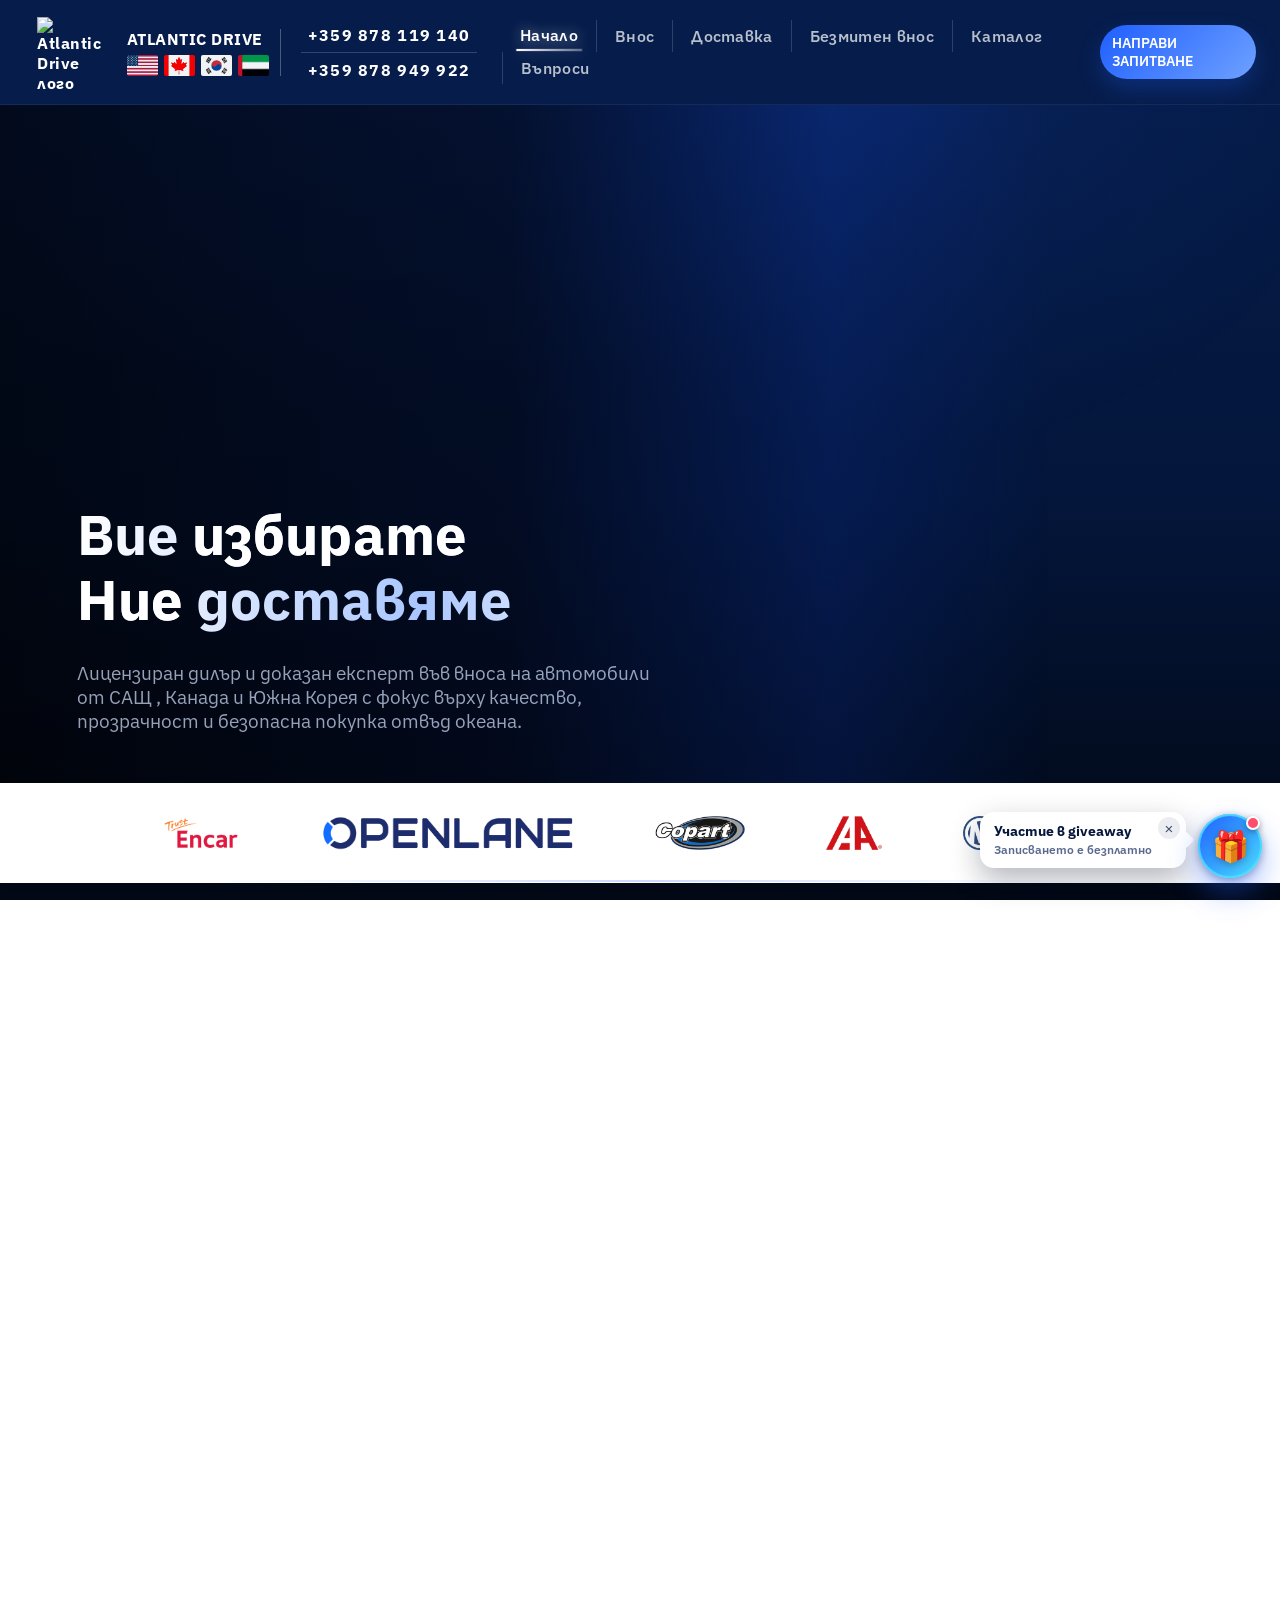
==== commit 05856deb: "упдате" ====
--- a/index.html
+++ b/index.html
@@ -15,7 +15,6 @@
 
   <!-- Canonical (HOME) -->
   <link rel="canonical" href="https://atlanticdrive.bg/" />
-
   <!-- Open Graph (Facebook/Messenger/Viber) -->
   <meta property="og:locale" content="bg_BG" />
   <meta property="og:type" content="website" />
@@ -28,7 +27,6 @@
   <meta property="og:image:type" content="image/png" />
   <meta property="og:image:width" content="1200" />
   <meta property="og:image:height" content="630" />
-
   <!-- Twitter -->
   <meta name="twitter:card" content="summary_large_image" />
   <meta name="twitter:title" content="Atlantic Drive – Внос на автомобили от САЩ, Канада, Южна Корея и ОАЕ" />
@@ -1297,5 +1295,9 @@
       });
     });
   </script>
+
+  <!-- 🎁 GIVEAWAY: плаващ бутон + pop-up след 10 сек. -->
+  <script src="./js/giveaway-config.js?v=20260502-1224"></script>
+  <script src="./js/giveaway-promo.js?v=20260502-1224"></script>
 </body>
 </html>
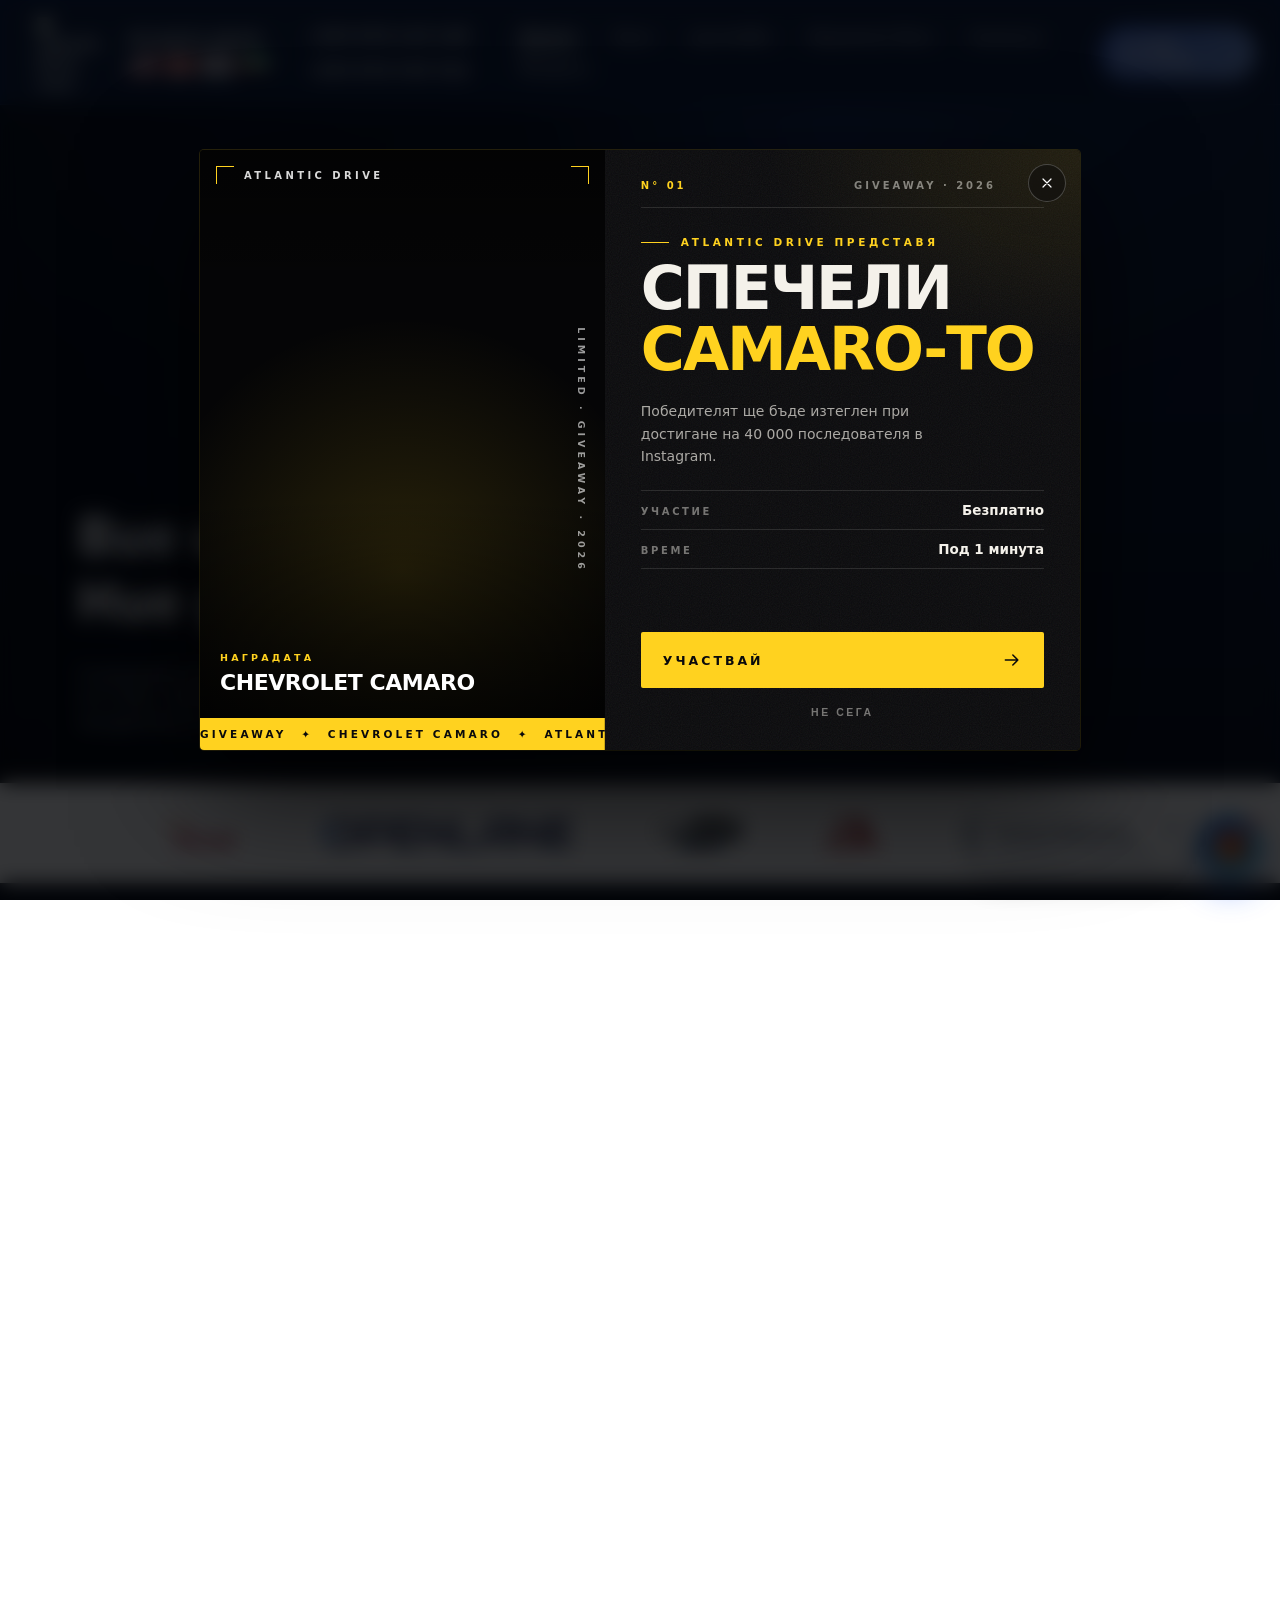
==== commit 8c48426d: "упдате" ====
--- a/index.html
+++ b/index.html
@@ -1297,7 +1297,7 @@
   </script>
 
   <!-- 🎁 GIVEAWAY: плаващ бутон + pop-up след 10 сек. -->
-  <script src="./js/giveaway-config.js?v=20260502-1224"></script>
-  <script src="./js/giveaway-promo.js?v=20260502-1224"></script>
+  <script src="./js/giveaway-config.js?v=20260930-1"></script>
+  <script src="./js/giveaway-promo.js?v=20260929-2"></script>
 </body>
 </html>
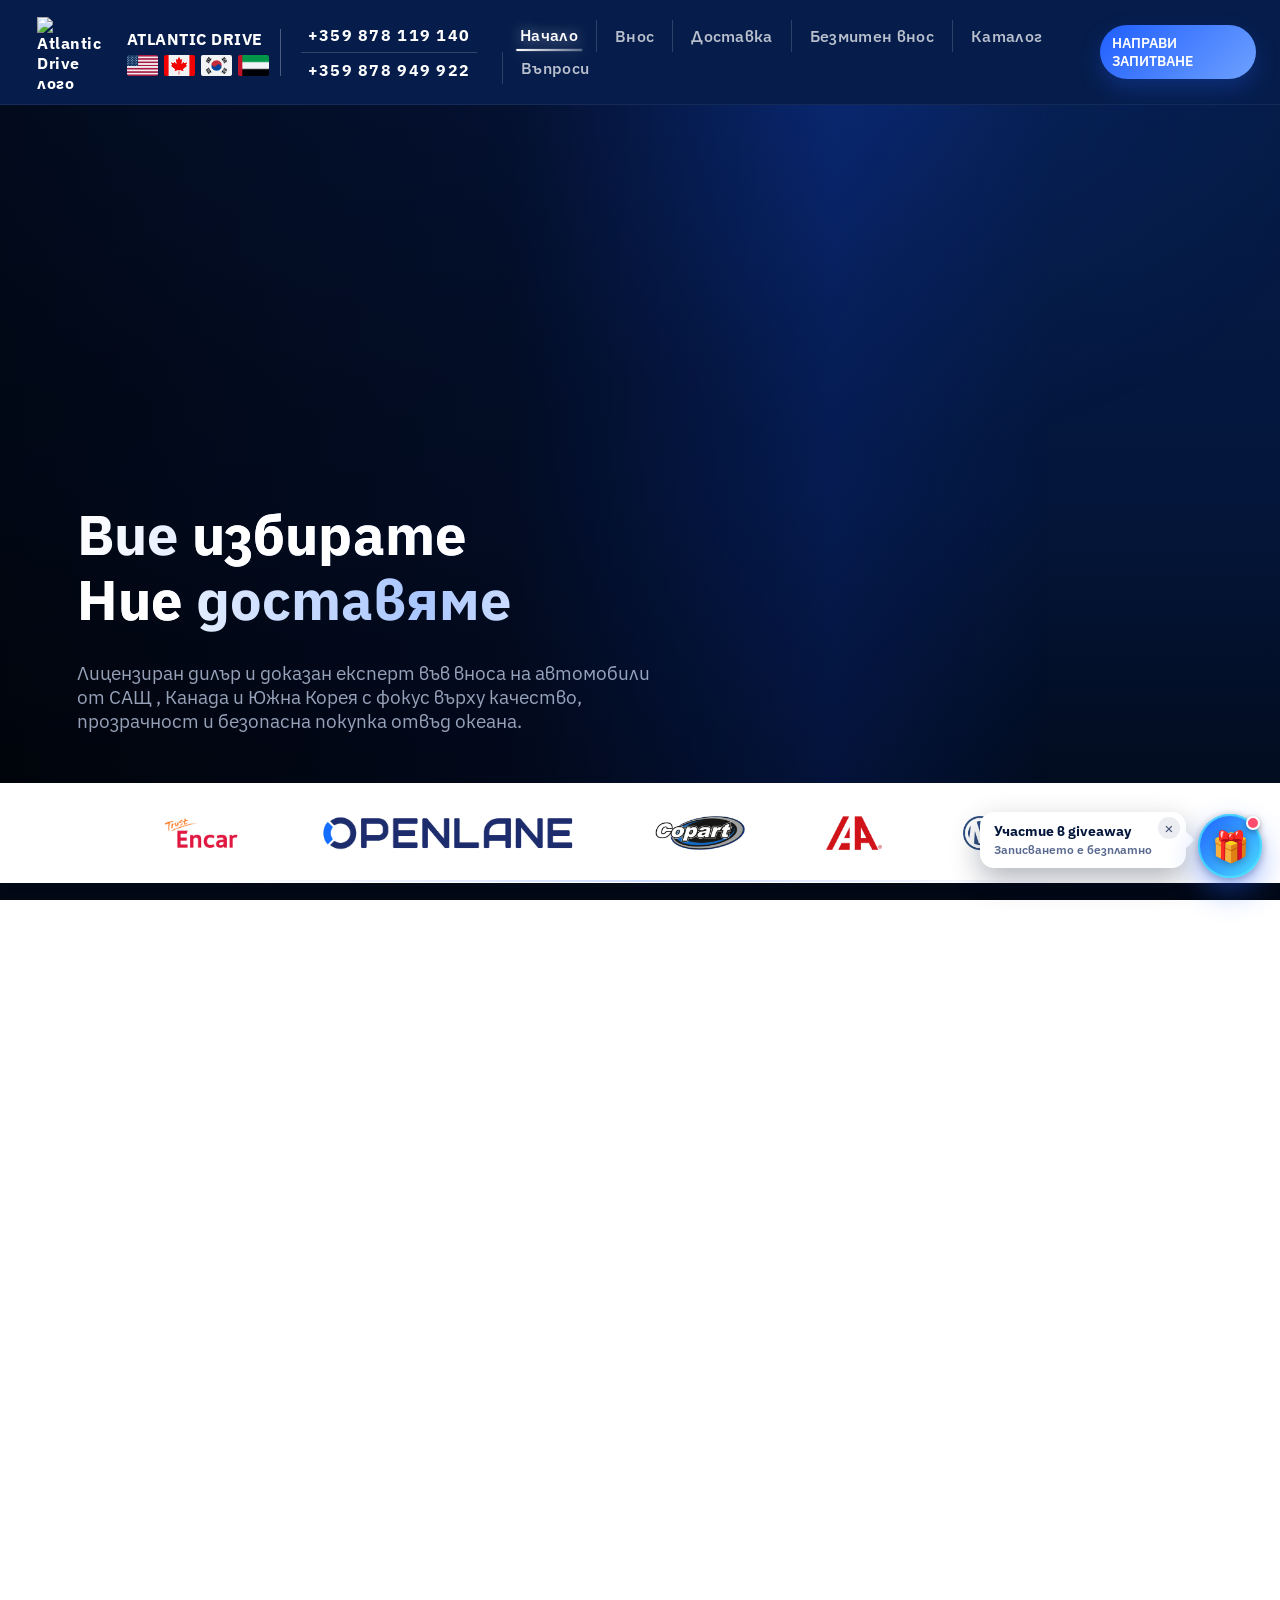
==== commit 58797904: "Страница за запитване (zapitvane.html) + Meta Pixel и Lead събитие Co-Authored-By: Claude Opus 5.5 <" ====
--- a/index.html
+++ b/index.html
@@ -119,6 +119,8 @@
     ]
   }
   </script>
+  <!-- Meta Pixel -->
+  <script src="./js/meta-pixel.js?v=20261123-1"></script>
 </head>
 
 
